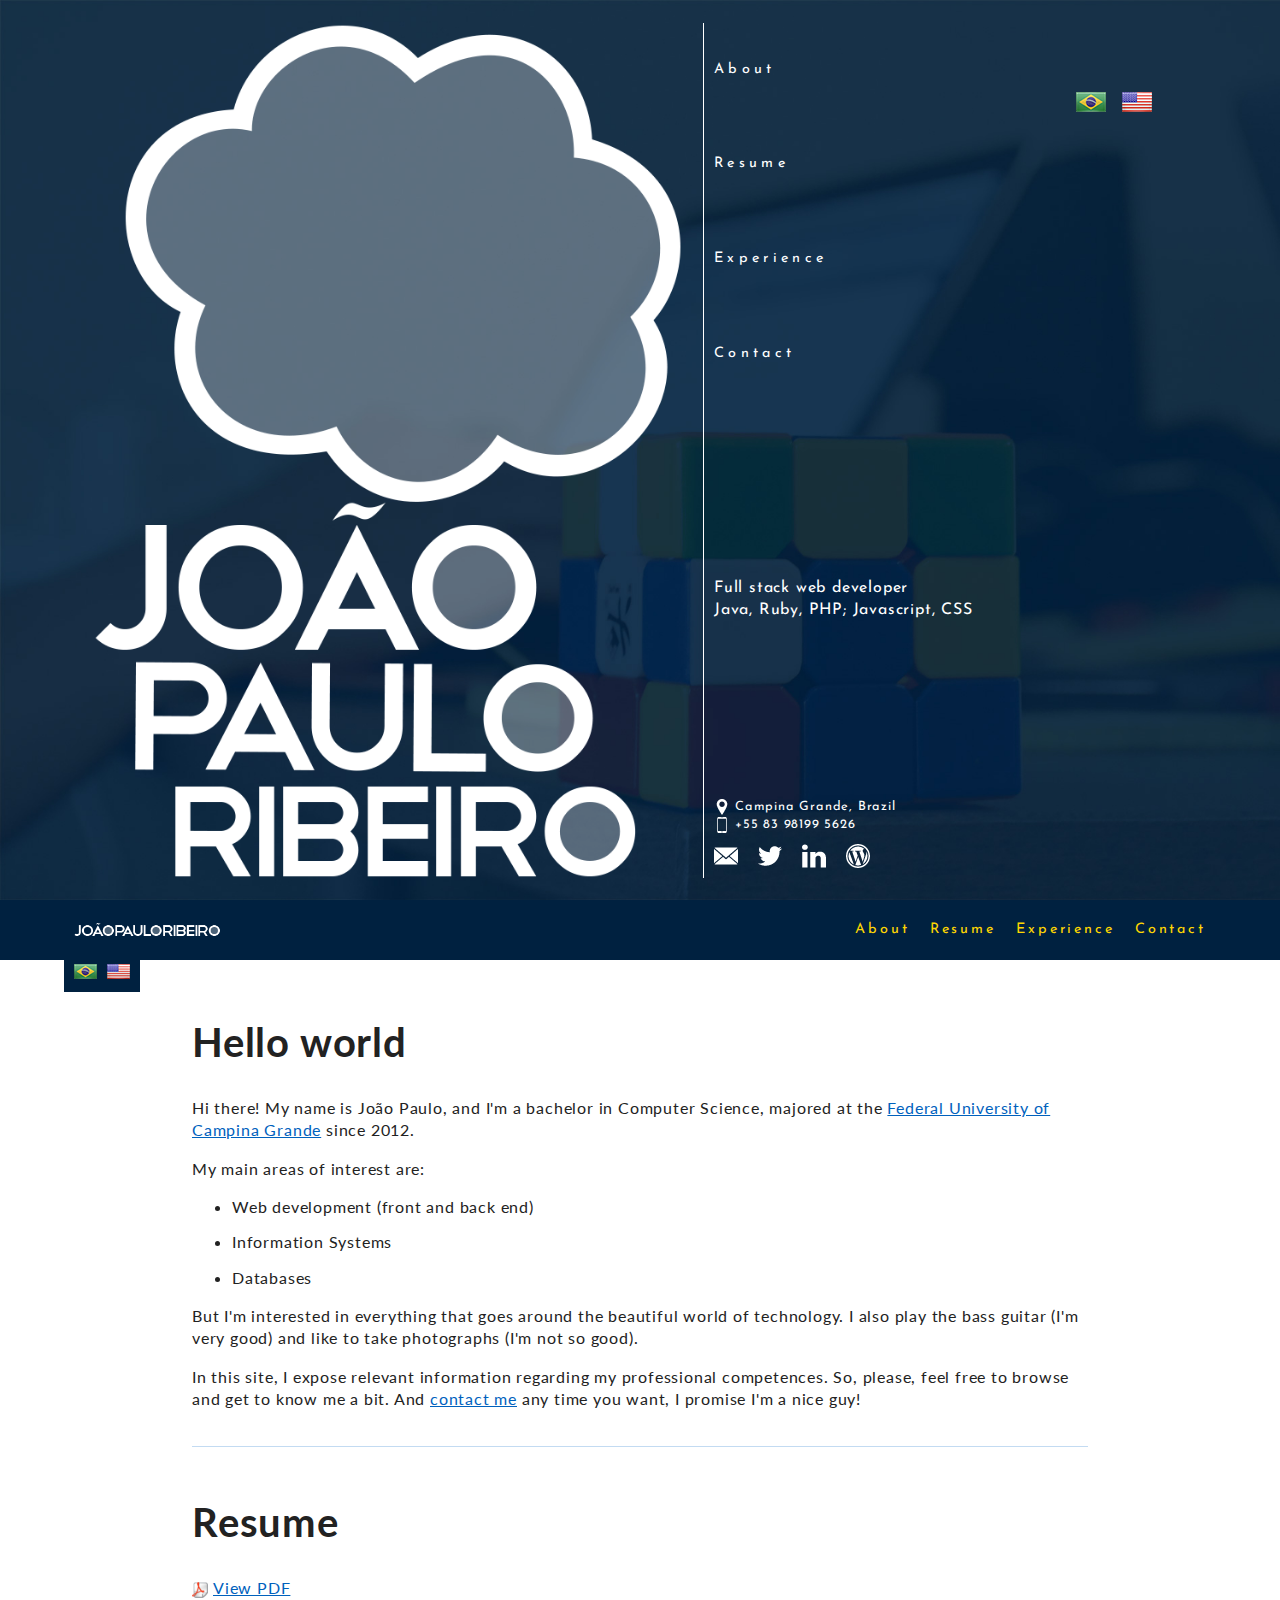
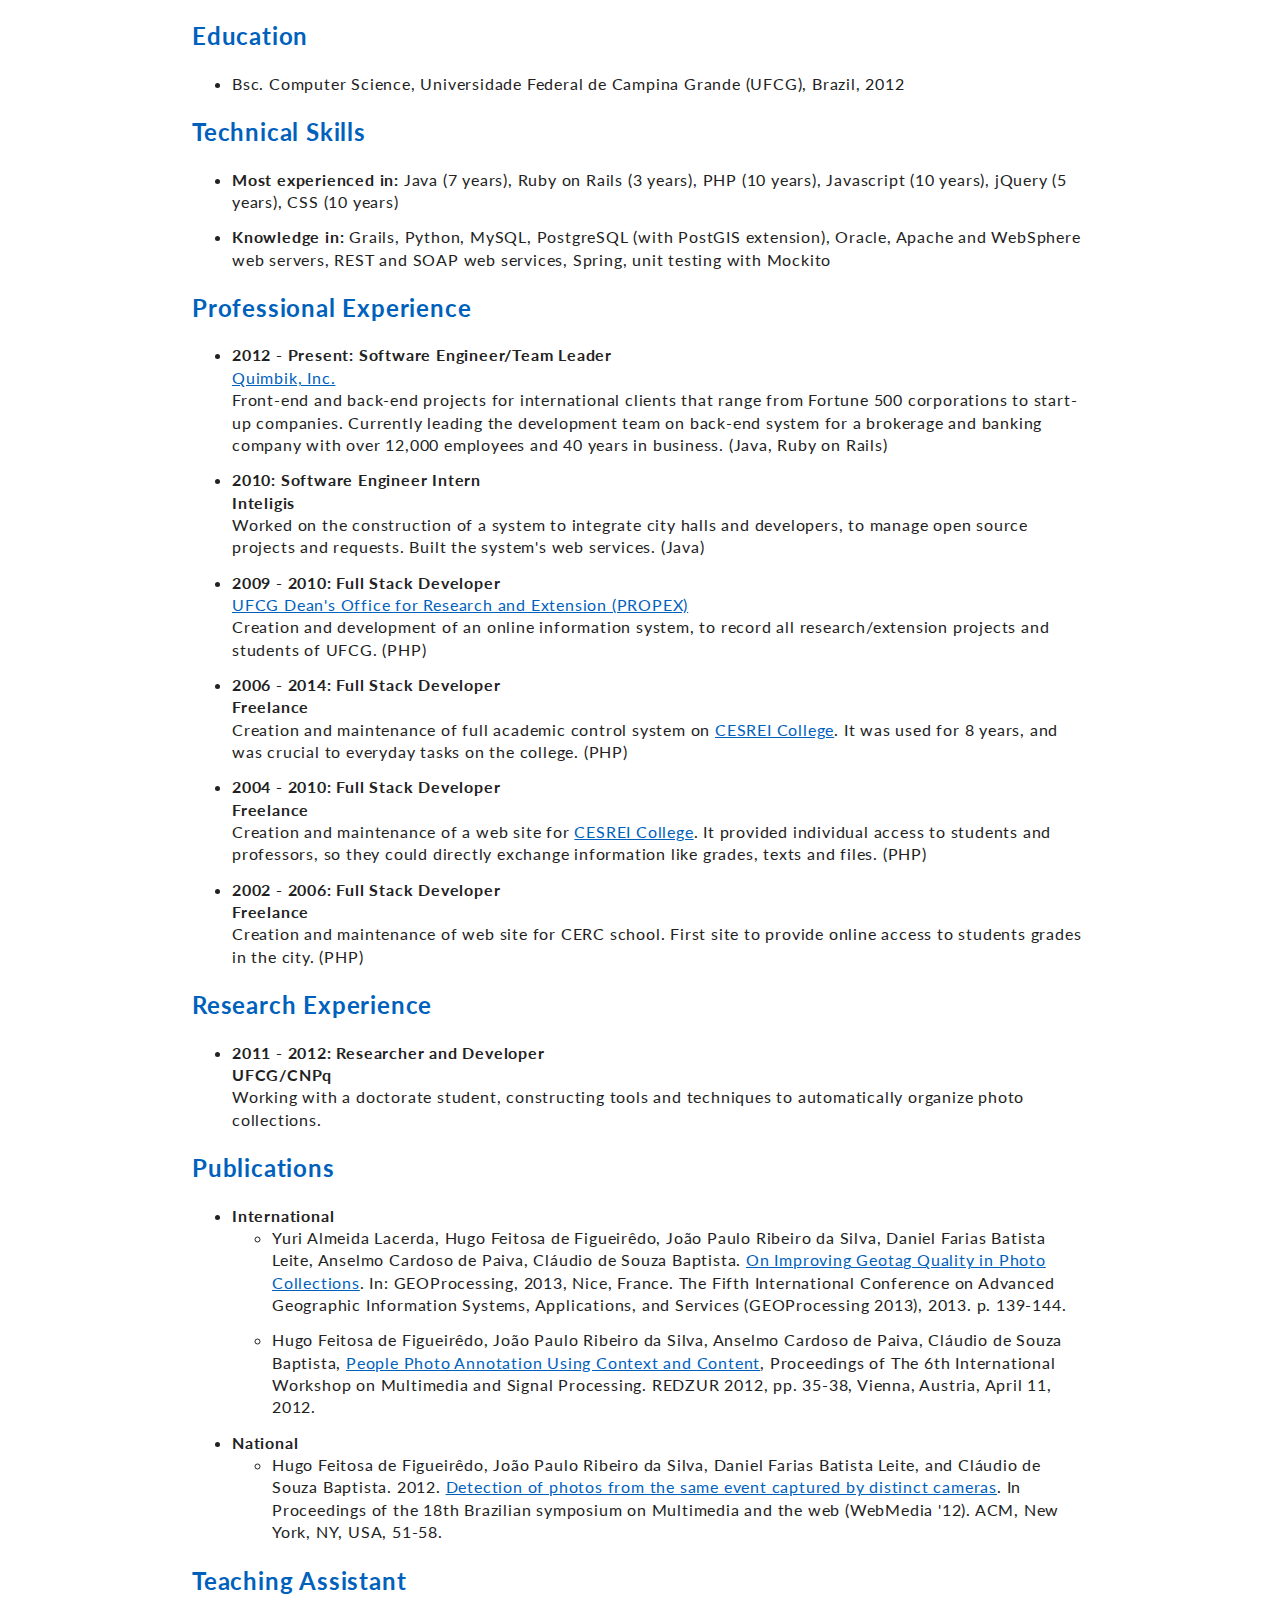
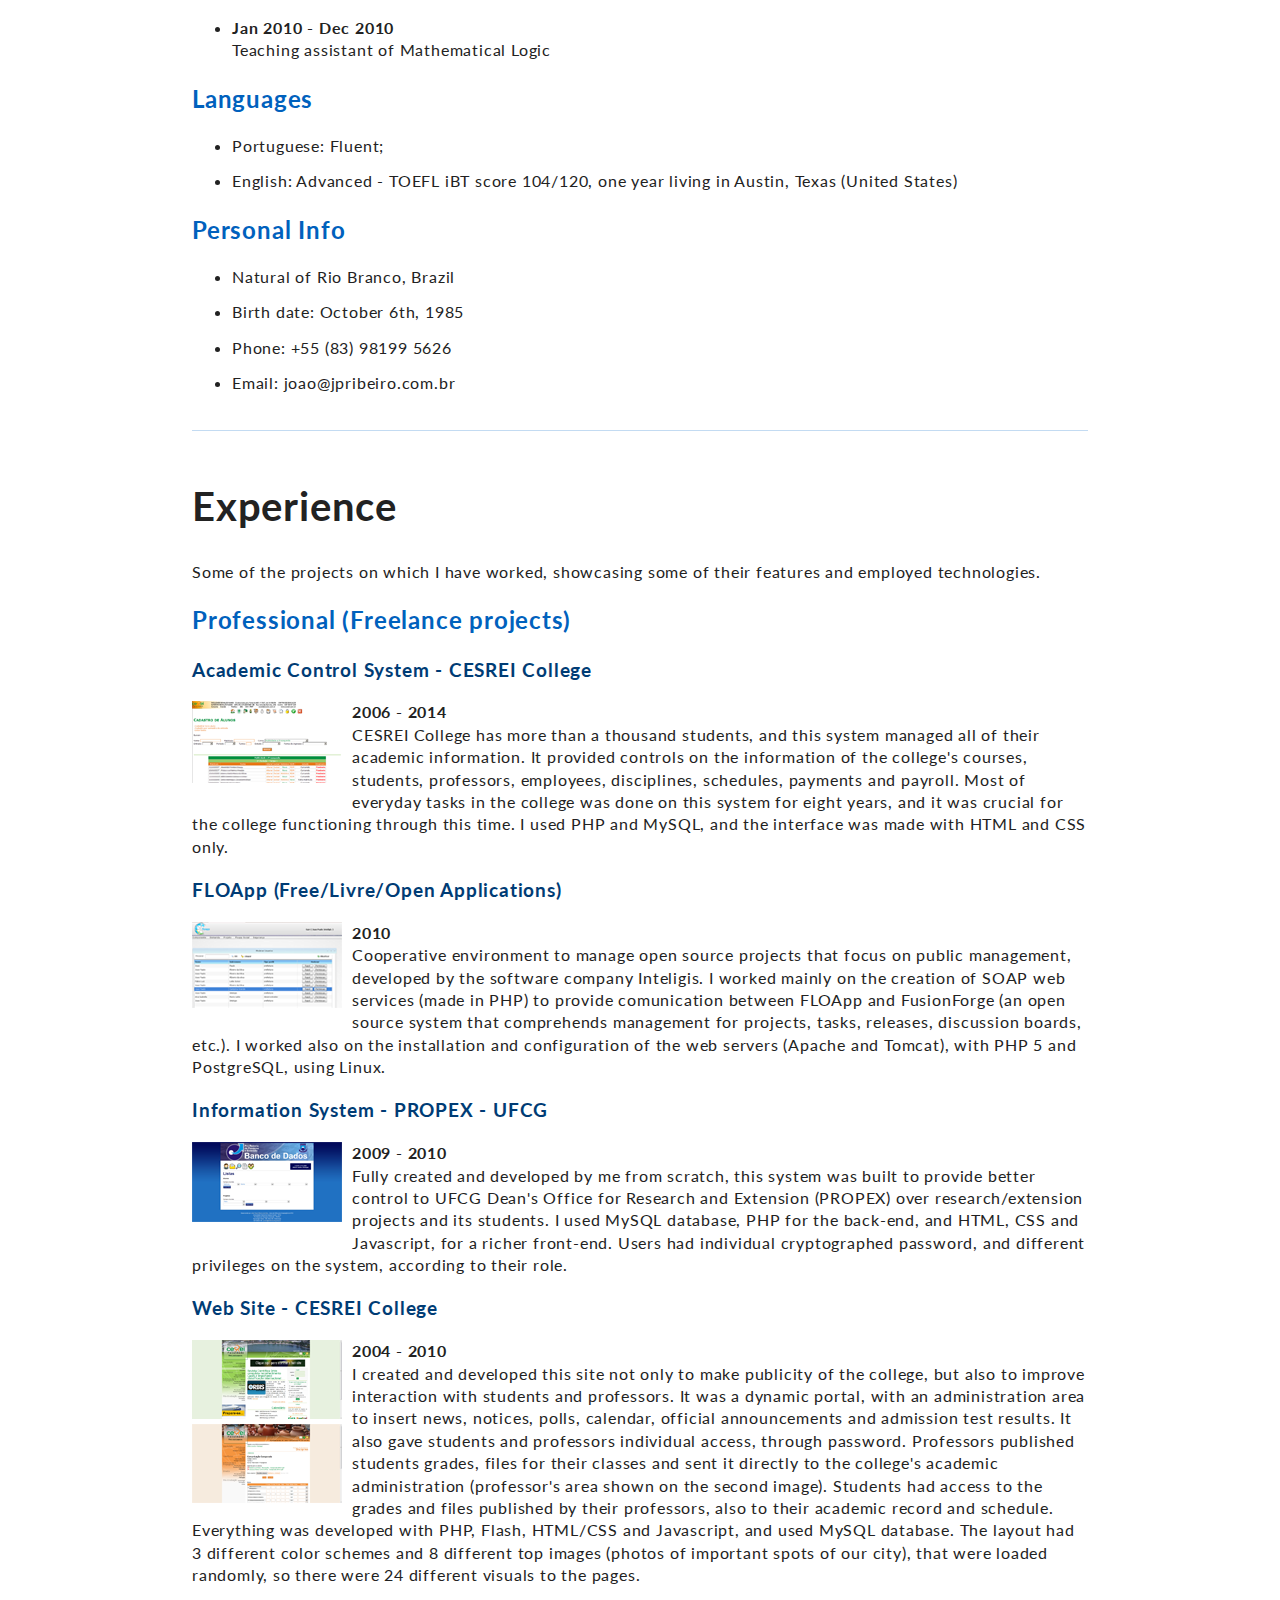
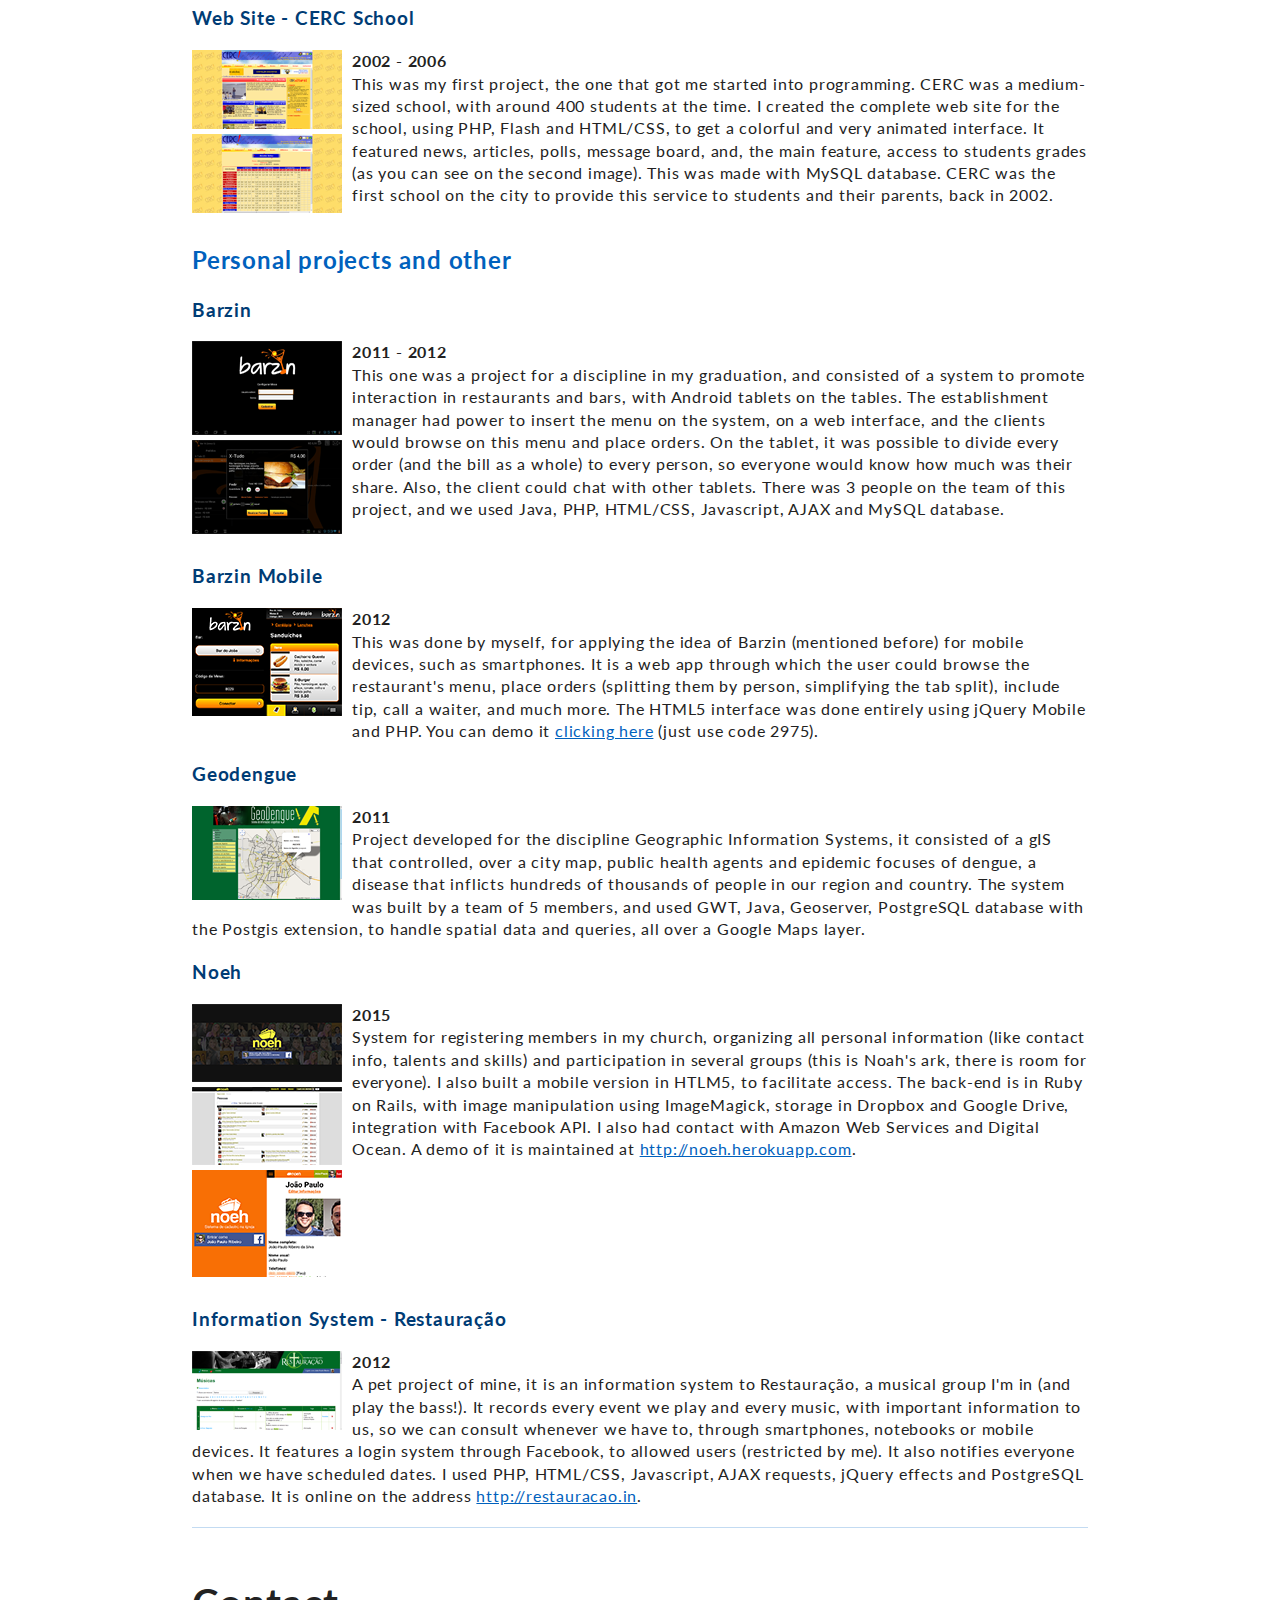
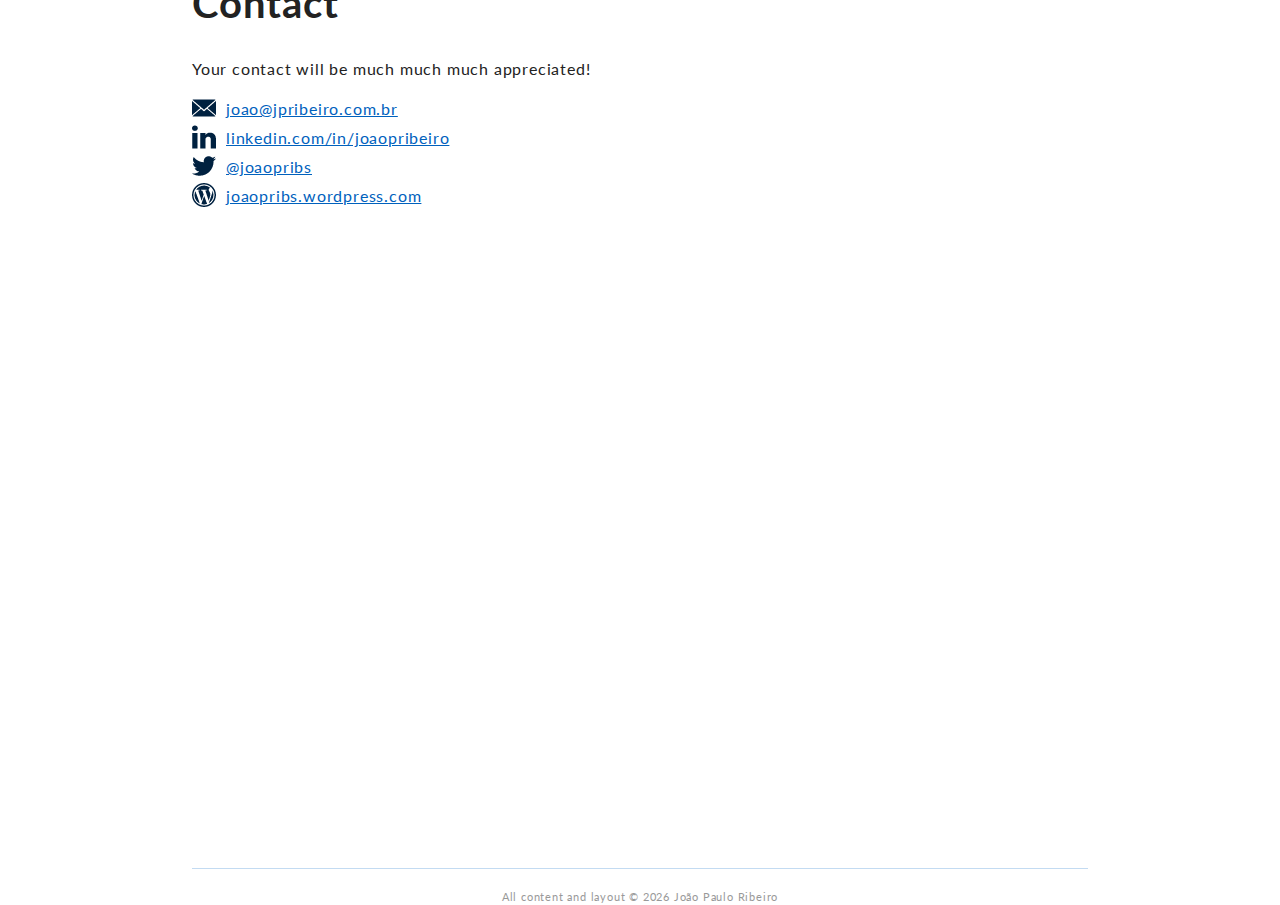
==== index.html @ f0b4992d "Link Noeh para Heroku" ====
<!doctype html>
<html class='no-js' lang=''>
    <head>
        <meta charset='UTF-8'>
        <meta http-equiv='X-UA-Compatible' content='IE=edge,chrome=1'>
        <title>João Paulo Ribeiro</title>
        <meta name='description' content=''>
        <meta name='viewport' content='width=device-width, initial-scale=1'>
       
        <link rel='apple-touch-icon' sizes='57x57' href='./img/favicon/apple-touch-icon-57x57.png'>
        <link rel='apple-touch-icon' sizes='60x60' href='./img/favicon/apple-touch-icon-60x60.png'>
        <link rel='apple-touch-icon' sizes='72x72' href='./img/favicon/apple-touch-icon-72x72.png'>
        <link rel='apple-touch-icon' sizes='76x76' href='./img/favicon/apple-touch-icon-76x76.png'>
        <link rel='apple-touch-icon' sizes='114x114' href='./img/favicon/apple-touch-icon-114x114.png'>
        <link rel='apple-touch-icon' sizes='120x120' href='./img/favicon/apple-touch-icon-120x120.png'>
        <link rel='apple-touch-icon' sizes='144x144' href='./img/favicon/apple-touch-icon-144x144.png'>
        <link rel='apple-touch-icon' sizes='152x152' href='./img/favicon/apple-touch-icon-152x152.png'>
        <link rel='apple-touch-icon' sizes='180x180' href='./img/favicon/apple-touch-icon-180x180.png'>
        <link rel='icon' type='image/png' href='./img/favicon/favicon-32x32.png' sizes='32x32'>
        <link rel='icon' type='image/png' href='./img/favicon/android-chrome-192x192.png' sizes='192x192'>
        <link rel='icon' type='image/png' href='./img/favicon/favicon-96x96.png' sizes='96x96'>
        <link rel='icon' type='image/png' href='./img/favicon/favicon-16x16.png' sizes='16x16'>
        <link rel='manifest' href='./img/favicon/manifest.json'>
        <link rel='mask-icon' href='./img/favicon/safari-pinned-tab.svg' color='#002140'>
        <link rel='shortcut icon' href='./img/favicon/favicon.ico'>
        <meta name='msapplication-TileColor' content='#002140'>
        <meta name='msapplication-TileImage' content='./img/favicon/mstile-144x144.png'>
        <meta name='msapplication-config' content='./img/favicon/browserconfig.xml'>
        <meta name='theme-color' content='#002140'>

        <link href='https://fonts.googleapis.com/css?family=Josefin+Sans:400' rel='stylesheet' type='text/css'>
        <link href='https://fonts.googleapis.com/css?family=Lato' rel='stylesheet' type='text/css'>

        <link rel='stylesheet' href='./css/normalize.min.css'>
        <link rel='stylesheet' href='./css/mainv1.0.12.css'>
        <link rel='stylesheet' href='./css/colorbox.css' />

        <script src='http://ajax.googleapis.com/ajax/libs/jquery/1.11.2/jquery.min.js'></script>
        <script>window.jQuery || document.write('<script src=\'./js/vendor/jquery-1.11.2.min.js\'><\/script>')</script>
        <script src='./js/vendor/jquery.colorbox-min.js'></script>

        <script src='./js/plugins.js'></script>
        <script src='./js/mainv1.0.12.js'></script>
        <script src='./js/validacao.js'></script>

        <script type="text/javascript">
            /**
             * Returns a random integer between min (inclusive) and max (inclusive)
             * Using Math.round() will give you a non-uniform distribution!
             min = 1, max = 2
             */
            var bgNumber = Math.floor(Math.random() * (1 - 2 + 1)) + 1;

            var bgNumber = (bgNumber < 10) ? ("0" + bgNumber) : bgNumber;

            $(function () {
                $('#bg_horizontal').attr('src', './img/bg' + bgNumber + 'h.jpg');
                $('#bg_vertical').attr('src', './img/bg' + bgNumber + 'v.jpg');

                $('#ano_rodape').html(new Date().getFullYear());
            });
        </script>
    </head>
    <body>
        <!--[if lt IE 8]>
            <p class='browserupgrade'>You are using an <strong>outdated</strong> browser. Please <a href='http://browsehappy.com/'>upgrade your browser</a> to improve your experience.</p>
        <![endif]-->

        <div class='wrapper-inicial'><div class='wrapper-principal'>
                <div class='bloco1'>
                    <a href='#' class='link-logo mandar_pro_topo'><img src='./img/logo.png' /><div class='habilidades-mobile'>Full stack web developer<br/>Java, Ruby, PHP; Javascript, CSS</div></a>
                </div><div class='bloco2'>
                    <nav class='menu'>
                        <ul>
                            <li><a href='#' class='link_navegacao' data-link='about'>About</a></li>
                            <li><a href='#' class='link_navegacao' data-link='resume'>Resume</a></li>
                            <li><a href='#' class='link_navegacao' data-link='experience'>Experience</a></li>
                            <li><a href='#' class='link_navegacao' data-link='contact'>Contact</a></li>
                        </ul>
                    </nav>

                    <div class='table-split'></div>

                    <div class='habilidades'>
                        <p>
                            Full stack web developer<br/>Java, Ruby, PHP; Javascript, CSS
                        </p>
                    </div>

                    <div class='table-split'></div>

                    <div class='sociais'>
                        <div class='pessoais'>
                            <img src='./img/pin.png'/>Campina Grande, Brazil<br/>
                            <img src='./img/phone.png'/>+55 83 98199 5626
                        </div>
                        <div class='redes-sociais'>
                            <a href='mailto:joao@jpribeiro.com.br' target='_blank' class='com_hover'>
                                <img src='./img/email.png'/>
                            </a>
                            <a href='https://www.twitter.com/joaopribs' target='_blank' class='com_hover'>
                                <img src='./img/twitter.png'/>
                            </a>
                            <a href='https://www.linkedin.com/in/joaopribeiro' target='_blank' class='com_hover'>
                                <img src='./img/linkedin.png'/>
                            </a>
                            <a href='http://joaopribs.wordpress.com' target='_blank' class='com_hover'>
                                <img src='./img/wordpress.png'/>
                            </a>
                        </div>
                    </div>
                </div>
            </div>

            <div class='idiomas'>
                <a href='./br/' class='idioma'>
                    <img src='./img/brg.png' />
                </a>
                <a href='./' class='idioma'>
                    <img src='./img/usg.png' />
                </a>
            </div>

            <img src='./img/fff.png' class='bg' id='bg_horizontal' />
            <img src='./img/fff.png' class='bg' id='bg_vertical' />
        </div>

        <div class='container-menu-superior'>
            <nav class='menu-superior'>
                <ul>
                    <li>
                        <a href='#' class='mandar_pro_topo'>
                            <img src='./img/inline.png' />
                        </a>
                    </li>
                    <li><a href='#' class='link_topo link_navegacao' data-link='about'>About</a></li>
                    <li><a href='#' class='link_topo link_navegacao' data-link='resume'>Resume</a></li>
                    <li><a href='#' class='link_topo link_navegacao' data-link='experience'>Experience</a></li>
                    <li><a href='#' class='link_topo link_navegacao' data-link='contact'>Contact</a></li>
                </ul>
            </nav>

            <div class='bandeiras'><a href='/br/' class='idioma'><img src='./img/br.png' /></a><a href='/' class='idioma'><img src='./img/us.png' /></a></div>
        </div>

        <div class='container-menu-superior-mobile'>
            <nav class='menu-superior-mobile'>
                <a href='#' class='link_topo link_navegacao' data-link='about'>About</a>
                <a href='#' class='link_topo link_navegacao' data-link='resume'>Resume</a>
                <a href='#' class='link_topo link_navegacao' data-link='experience'>Experience</a>
                <a href='#' class='link_topo link_navegacao' data-link='contact'>Contact</a>
            </nav>
            <div class='logo-e-idiomas'>
                <a href='#' class='mandar_pro_topo'>
                    <img src='./img/inline.png' class='logo-inline' />
                </a>
                <a href='./br/' class='idioma'>
                    <img src='./img/br.png' />
                </a>
                <a href='./' class='idioma'>
                    <img src='./img/us.png' />
                </a>
            </div>
        </div>

        <div class='conteudo'>

<!-- 
------------------------------
ABOUT 
------------------------------
--> 

<div class="secao" id="about">
    <h1>Hello world</h1>

    Hi there! My name is João Paulo, and I'm a bachelor in Computer Science, majored at the <a href="http://dsc.ufcg.edu.br" target="_blank">Federal University of Campina Grande</a> since 2012.   
    <p/>
    My main areas of interest are:
    <ul>
        <li>Web development (front and back end)</li>
        <li>Information Systems</li>
        <li>Databases</li>
    </ul>
    But I'm interested in everything that goes around the beautiful world of technology. I also play the bass guitar (I'm very good) and like to take photographs (I'm not so good).
    <p/>
    In this site, I expose relevant information regarding my professional competences. So, please, feel free to browse and get to know me a bit. 
    And <a href="#" class="link_navegacao" data-link="contact">contact me</a> any time you want, I promise I'm a nice guy!

    <br style="clear: both;"/>
</div>

<!-- 
------------------------------
RESUME 
------------------------------
--> 

<div class="secao" id="resume">
    <h1>Resume</h1>

    <a href="./arq/resume.pdf" target="_blank"><img src="./img/pdf.png" style="margin-right: 5px;" />View PDF</a>

    <p/>
    <h2>Education</h2>
    <ul>
        <li>
            Bsc. Computer Science, Universidade Federal de Campina Grande (UFCG), Brazil, 2012
        </li>
    </ul>

    <p/>
    <h2>Technical Skills</h2>
    <ul>
        <li><b>Most experienced in:</b> Java (7 years), Ruby on Rails (3 years), PHP (10 years), Javascript (10 years), jQuery (5 years), CSS (10 years)</li>
        <li><b>Knowledge in:</b> Grails, Python, MySQL, PostgreSQL (with PostGIS extension), Oracle, Apache and WebSphere web servers, REST and SOAP web services, Spring, unit testing with Mockito</li>
    </ul>

    <p/>
    <h2>Professional Experience</h2>
    <ul>
        <li>
            <b>2012 - Present: Software Engineer/Team Leader</b><br/>
            <a href="http://www.quimbik.com" target="_blank">Quimbik, Inc.</a><br/>
            Front-end and back-end projects for international clients that range from Fortune 500 corporations to start-up companies.  Currently leading the development team on back-end system for a brokerage and banking company with over 12,000 employees and 40 years in business. (Java, Ruby on Rails)
        </li>
        <li>
            <b>2010: Software Engineer Intern</b><br/>
            <b>Inteligis</b><br/>
            Worked on the construction of a system to integrate city halls and developers, to manage open source projects and requests. Built the system's web services. (Java)
        </li>
        <li>
            <b>2009 - 2010: Full Stack Developer</b><br/>
            <a href="http://propex.ufcg.edu.br" target="_blank">UFCG Dean's Office for Research and Extension (PROPEX)</a><br/>
            Creation and development of an online information system, to record all research/extension projects and students of UFCG. (PHP)
        </li>
        <li>
            <b>2006 - 2014: Full Stack Developer</b><br/>
            <b>Freelance</b><br/>
            Creation and maintenance of full academic control system on <a href="http://www.cesrei.com.br/" target="_blank">CESREI College</a>. It was used for 8 years, and was crucial to everyday tasks on the college. (PHP)
        </li>
            <li>
            <b>2004 - 2010: Full Stack Developer</b><br/>
            <b>Freelance</b><br/>
            Creation and maintenance of a web site for <a href="http://www.cesrei.com.br/" target="_blank">CESREI College</a>. It provided individual access to students and professors, so they could directly exchange information like grades, texts and files. (PHP)
        </li>
        <li>
            <b>2002 - 2006: Full Stack Developer</b><br/>
            <b>Freelance</b><br/>
            Creation and maintenance of web site for CERC school. First site to provide online access to students grades in the city. (PHP)
        </li>
    </ul>

    <p/>
    <h2>Research Experience</h2>
    <ul>
        <li>
            <b>2011 - 2012: Researcher and Developer</b><br/>
            <b>UFCG/CNPq</b><br/>
            Working with a doctorate student, constructing tools and techniques to automatically organize photo collections. 
        </li>
    </ul>

    <p/>
    <h2>Publications</h2>
    <ul>
        <li>
            <b>International</b><br/>
            <ul>
                <li>
                    Yuri Almeida Lacerda, Hugo Feitosa de Figueirêdo, João Paulo Ribeiro da Silva, Daniel Farias Batista Leite, Anselmo Cardoso de Paiva, Cláudio de Souza Baptista. <a href="https://www.thinkmind.org/index.php?view=article&articleid=geoprocessing_2013_6_20_30103" target="_blank">On Improving Geotag Quality in Photo Collections</a>. In: GEOProcessing, 2013, Nice, France. The Fifth International Conference on Advanced Geographic Information Systems, Applications, and Services (GEOProcessing 2013), 2013. p. 139-144.
                </li>
                <li>
                    Hugo Feitosa de Figueirêdo, João Paulo Ribeiro da Silva, Anselmo Cardoso de Paiva, Cláudio de Souza Baptista, <a href="http://redzur.stuba.sk/2012/proposals/09_paper.pdf" target="_blank">People Photo Annotation Using Context and Content</a>, Proceedings of The 6th International Workshop on Multimedia and Signal Processing. REDZUR 2012,  pp. 35-38, Vienna, Austria, April 11, 2012.
                </li>
            </ul>
        </li>
        <li>
            <b>National</b><br/>
            <ul>
                <li>
                    Hugo Feitosa de Figueirêdo, João Paulo Ribeiro da Silva, Daniel Farias Batista Leite, and Cláudio de Souza Baptista. 2012. <a href="http://dl.acm.org/citation.cfm?doid=2382636.2382650" target="_blank">Detection of photos from the same event captured by distinct cameras</a>. In Proceedings of the 18th Brazilian symposium on Multimedia and the web (WebMedia '12). ACM, New York, NY, USA, 51-58.
                </li>
            </ul>
        </li>
    </ul>

    <p/>
    <h2>Teaching Assistant</h2>
    <ul>
        <li>
            <b>Jan 2010 - Dec 2010</b><br/>
            Teaching assistant of Mathematical Logic  
        </li>
    </ul>

    <p/>
    <h2>Languages</h2>
    <ul>
        <li>Portuguese: Fluent;</li>
        <li>English: Advanced - TOEFL iBT score 104/120, one year living in Austin, Texas (United States)</li>
    </ul>

    <p/>
    <h2>Personal Info</h2>
    <ul>
        <li>Natural of Rio Branco, Brazil</li>
        <li>Birth date: October 6th, 1985</li>
        <li>Phone: +55 (83) 98199 5626</li>
        <li>Email: joao@jpribeiro.com.br</li>
    </ul>
</div>

<!-- 
------------------------------
EXPERIENCE 
------------------------------
--> 

<div class="secao" id="experience">
    <h1>Experience</h1>

    Some of the projects on which I have worked, showcasing some of their features and employed technologies.

    <h2>Professional (Freelance projects)</h2>

    <h3>Academic Control System - CESREI College</h3>
    <div style="display: table-cell;">
        <a class="prints" title="CESREI College" href="img/cesrei.png">
            <img src="img/cesrei_thumb.png" style="float: left; margin: 0 10px 10px 0;"/>
        </a>
        <b>2006 - 2014</b><br/>
        CESREI College has more than a thousand students, and this system managed all of their academic information. It provided controls on the information of the college's courses, students, professors, employees, disciplines, schedules, payments and payroll. Most of everyday tasks in the college was done on this system for eight years, and it was crucial for the college functioning through this time. I used PHP and MySQL, and the interface was made with HTML and CSS only.
    </div> 

    <p/>
    <h3>FLOApp (Free/Livre/Open Applications)</h3>
    <div style="display: table-cell;">
        <a class="prints" title="FLOApp" href="img/floapp.png">
            <img src="img/floapp_thumb.png" style="float: left; margin: 0 10px 10px 0;"/>
        </a>
        <b>2010</b><br/>
        Cooperative environment to manage open source projects that focus on public management, developed by the software company Inteligis. I worked mainly on the creation of SOAP web services (made in PHP) to provide comunication between FLOApp and FusionForge (an open source system that comprehends management for projects, tasks, releases, discussion boards, etc.). I worked also on the installation and configuration of the web servers (Apache and Tomcat), with PHP 5 and PostgreSQL, using Linux.
    </div>

    <p/>
    <h3>Information System - PROPEX - UFCG</h3>
    <div style="display: table-cell;">
        <a class="prints" title="PROPEX - UFCG" href="img/propex.png">
            <img src="img/propex_thumb.png" style="float: left; margin: 0 10px 10px 0;"/>
        </a>
        <b>2009 - 2010</b><br/>
        Fully created and developed by me from scratch, this system was built to provide better control to UFCG Dean's Office for Research and Extension (PROPEX) over research/extension projects and its students. I used MySQL database, PHP for the back-end, and HTML, CSS and Javascript, for a richer front-end. Users had individual cryptographed password, and different privileges on the system, according to their role. 
    </div>

    <p/>
    <h3>Web Site - CESREI College</h3>
    <div style="display: table-cell;">
        <div style="float: left; margin: 0 10px 10px 0;">
            <a class="prints" title="CESREI College (Main)" href="img/cesreisite.png">
                <img src="img/cesreisite_thumb.png" style="margin-bottom: 5px;"/><br/>
            </a>
            <a class="prints" title="CESREI College (Professors area)" href="img/cesreisite2.png">
                <img src="img/cesreisite2_thumb.png" />
            </a>
        </div>
        <b>2004 - 2010</b><br/>
        I created and developed this site not only to make publicity of the college, but also to improve interaction with students and professors. It was a dynamic portal, with an administration area to insert news, notices, polls, calendar, official announcements and admission test results. It also gave students and professors individual access, through password. Professors published students grades, files for their classes and sent it directly to the college's academic administration (professor's area shown on the second image). Students had access to the grades and files published by their professors, also to their academic record and schedule. Everything was developed with PHP, Flash, HTML/CSS and Javascript, and used MySQL database. The layout had 3 different color schemes and 8 different top images (photos of important spots of our city), that were loaded randomly, so there were 24 different visuals to the pages. 
    </div>

    <p/>
    <h3>Web Site - CERC School</h3>
    <div style="display: table-cell;">
        <div style="float: left; margin: 0 10px 10px 0;">
            <a class="prints" title="CERC School (Main page)" href="img/cerc.png">
                <img src="img/cerc_thumb.png" style="margin-bottom: 5px;"/><br/>
            </a>
            <a class="prints" title="CERC School (Student grades)" href="img/cerc2.png">
                <img src="img/cerc2_thumb.png" />
            </a>
        </div>
        <b>2002 - 2006</b><br/>
        This was my first project, the one that got me started into programming. CERC was a medium-sized school, with around 400 students at the time. I created the complete web site for the school, using PHP, Flash and HTML/CSS, to get a colorful and very animated interface. It featured news, articles, polls, message board, and, the main feature, access to students grades (as you can see on the second image). This was made with MySQL database. CERC was the first school on the city to provide this service to students and their parents, back in 2002. 
    </div>

    <p/>

    <h2>Personal projects and other</h2>

    <h3>Barzin</h3>
    <div style="display: table-cell;">
        <div style="float: left; margin: 0 10px 10px 0;">
            <a class="prints" title="Barzin (Configuration screen)" href="img/barzin1.png">
                <img src="img/barzin1_thumb.png" style="margin-bottom: 5px;"/><br/>
            </a>
            <a class="prints" title="Barzin (Order screen)" href="img/barzin2.png">
                <img src="img/barzin2_thumb.png" />
            </a>
        </div>
        <b>2011 - 2012</b><br/>
        This one was a project for a discipline in my graduation, and consisted of a system to promote interaction in restaurants and bars, with Android tablets on the tables. The establishment manager had power to insert the menu on the system, on a web interface, and the clients would browse on this menu and place orders. On the tablet, it was possible to divide every order (and the bill as a whole) to every person, so everyone would know how much was their share. Also, the client could chat with other tablets. There was 3 people on the team of this project, and we used Java, PHP, HTML/CSS, Javascript, AJAX and MySQL database. 
    </div>

    <p/>
    <h3>Barzin Mobile</h3>
    <div style="display: table-cell;">
        <a class="prints" title="Barzin Mobile (Home/Menu)" href="img/barzinmobile.png">
            <img src="img/barzinmobile_thumb.png" style="float: left; margin: 0 10px 10px 0;"/>
        </a>
        <b>2012</b><br/>
        This was done by myself, for applying the idea of Barzin (mentioned before) for mobile devices, such as smartphones. It is a web app through which the user could browse the restaurant's menu, place orders (splitting them by person, simplifying the tab split), include tip, call a waiter, and much more. The HTML5 interface was done entirely using jQuery Mobile and PHP. You can demo it <a href="http://jpribeiro.x10.mx/barzin-mobile" target="_blank">clicking here</a> (just use code 2975).
    </div>

    <p/>
    <h3>Geodengue</h3>
    <div style="display: table-cell;">
        <a class="prints" title="Geodengue" href="img/geodengue.png">
            <img src="img/geodengue_thumb.png" style="float: left; margin: 0 10px 10px 0;" />
        </a>
        <b>2011</b><br/>
        Project developed for the discipline Geographic Information Systems, it consisted of a gIS that controlled, over a city map, public health agents and epidemic focuses of dengue, a disease that inflicts hundreds of thousands of people in our region and country. The system was built by a team of 5 members, and used GWT, Java, Geoserver, PostgreSQL database with the Postgis extension, to handle spatial data and queries, all over a Google Maps layer.
    </div>
    
    <p/>
    <h3>Noeh</h3>
    <div style="display: table-cell;">
        <div style="float: left; margin: 0 10px 10px 0;">
            <a class="prints" title="Noeh (Log in screen)" href="img/noeh1.png">
                <img src="img/noeh1_thumb.png" style="margin-bottom: 5px;"/><br/>
            </a>
            <a class="prints" title="Noeh (People list)" href="img/noeh2.png">
                <img src="img/noeh2_thumb.png" style="margin-bottom: 5px;"/><br/>
            </a>
            <a class="prints" title="Noeh (Mobile)" href="img/noehmobile.png">
                <img src="img/noehmobile_thumb.png" /><br/>
            </a>
        </div>
        <b>2015</b><br/>
        System for registering members in my church, organizing all personal information (like contact info, talents and skills) and participation in several groups (this is Noah's ark, there is room for everyone). I also built a mobile version in HTLM5, to facilitate access. The back-end is in Ruby on Rails, with image manipulation using ImageMagick, storage in Dropbox and Google Drive, integration with Facebook API. I also had contact with Amazon Web Services and Digital Ocean. A demo of it is maintained at <a href="http://noeh.herokuapp.com" target="_blank">http://noeh.herokuapp.com</a>.
    </div>

    <p/>
    <h3>Information System - Restauração</h3>
    <div style="display: table-cell;">
        <a class="prints" title="Restauração" href="img/restauracao.png">
            <img src="img/restauracao_thumb.png" style="float: left; margin: 0 10px 10px 0;" />
        </a>
        <b>2012</b><br/>
        A pet project of mine, it is an information system to Restauração, a musical group I'm in (and play the bass!). It records every event we play and every music, with important information to us, so we can consult whenever we have to, through smartphones, notebooks or mobile devices. It features a login system through Facebook, to allowed users (restricted by me). It also notifies everyone when we have scheduled dates. I used PHP, HTML/CSS, Javascript, AJAX requests, jQuery effects and PostgreSQL database. It is online on the address <a href="http://restauracao.in" target="_blank">http://restauracao.in</a>.
    </div>
</div>

<!-- 
------------------------------
CONTACT 
------------------------------
--> 


<div class="secao" id="contact">
    <h1>Contact</h1>
    Your contact will be much much much appreciated!
    <p/>
    <a href="mailto:joao@jpribeiro.com.br" target="_blank" class="links-secao-contato">
        <img src="img/email_a.png"/>joao@jpribeiro.com.br
    </a><br/>
    <a href="https://www.linkedin.com/in/joaopribeiro" target="_blank" class="links-secao-contato">
        <img src="img/linkedin_a.png"/>linkedin.com/in/joaopribeiro
    </a><br/>
    <a href="https://www.twitter.com/joaopribs" target="_blank" class="links-secao-contato">
        <img src="img/twitter_a.png"/>@joaopribs
    </a><br/>
    <a href="http://joaopribs.wordpress.com/" target="_blank" class="links-secao-contato">
        <img src="img/wordpress_a.png"/>joaopribs.wordpress.com
    </a>
</div>


        <div id='rodape'>
          All content and layout © <span id='ano_rodape'></span> João Paulo Ribeiro
        </div>

        </div>

        <!-- Google Analytics: change UA-XXXXX-X to be your site's ID. -->
        <script>
            (function(b,o,i,l,e,r){b.GoogleAnalyticsObject=l;b[l]||(b[l]=
            function(){(b[l].q=b[l].q||[]).push(arguments)});b[l].l=+new Date;
            e=o.createElement(i);r=o.getElementsByTagName(i)[0];
            e.src='http://www.google-analytics.com/analytics.js';
            r.parentNode.insertBefore(e,r)}(window,document,'script','ga'));
            ga('create','UA-31024939-1','auto');ga('send','pageview');
        </script>
    </body>
</html>
---- css/mainv1.0.12.css ----
/*! HTML5 Boilerplate v5.0 | MIT License | http://h5bp.com/ */

html {
    color: #222;
    font-size: 1em;
    line-height: 1.4;
}

html, body {
  height: 100%;
  width: 100%;
  padding: 0;
  margin: 0;
  font-family: 'Josefin Sans', sans-serif;
  font-weight: 400;
  letter-spacing: 0.05em;
}

::-moz-selection {
    background: #b3d4fc;
    text-shadow: none;
}

::selection {
    background: #b3d4fc;
    text-shadow: none;
}

hr {
    display: block;
    height: 1px;
    border: 0;
    border-top: 1px solid #ccc;
    margin: 1em 0;
    padding: 0;
}

audio,
canvas,
iframe,
img,
svg,
video {
    vertical-align: middle;
}

fieldset {
    border: 0;
    margin: 0;
    padding: 0;
}

textarea {
    resize: vertical;
}

.browserupgrade {
    margin: 0.2em 0;
    background: #ccc;
    color: #000;
    padding: 0.2em 0;
}


/* ==========================================================================
   Author's custom styles
   ========================================================================== */

.conteudo {
    font-family: 'Lato', sans-serif;
    width: 95%;
    margin: 0 auto;
    padding: 0;
    position: relative;
    height: 100%;
}

.conteudo a {
    color: #0061bd;
}

.conteudo h1 {
    font-size: 2.5em;
}

.conteudo h2 {
    color: #0061bd;
}

.conteudo h3 {
    color: #003c75;
}

.conteudo ul li {
    margin-bottom: 0.8em;
}

.secao {
    padding: 20px 0;
    border-bottom: 1px solid #c3dbf2;
}

#contact {
    min-height: 100%;
}

input, textarea {
    padding: 5px;
}

.com_hover:hover {
    background-color: #ffd700;
    color: #002140;
}

.wrapper-inicial {
    width: 100%;
    height: 90%;
    overflow: hidden;
    background-color: #002140;
    color: #fff;
    position: relative;
    top: 0; 
    left: 0;
}

.wrapper-inicial a {
    color: #fff;
    text-decoration: none;
}

.wrapper-inicial:before {
    content: '';
    display: inline-block;
    height: 100%;
    vertical-align: middle;
    font-size: 0;
}

.wrapper-principal {
    display: inline-block;
    height: 100%;
    width: 100%;
    vertical-align: middle;
    position: relative;
    z-index: 2;
}

.wrapper-principal .bloco1 {
    width: 90%;
    height: 100%;
    text-align: center;
    position: absolute;
    top: 0;
    left: 5%;
}

.link-logo {
    width: 100%;
    height: 100%;
    display: inline-block;
}

.link-logo:before {
    content: '';
    height: 100%;
    display: inline-block;
    vertical-align: middle;
    font-size: 0;
}

.link-logo img {
    max-width: 90%;
    max-height: 60%;
    display: inline-block;
    vertical-align: middle;
}

.habilidades-mobile {
    position: absolute;
    bottom: 10px;
    width: 100%;
    font-size: 0.9em;
}

.wrapper-principal .bloco2 {
    width: 45%;
    height: 100%;
    position: absolute;
    top: 0;
    right: 0;
    text-align: left;
    padding: 0;
    margin: 0;
    display: none;
    border-left: 1px solid #fff;
}

nav.menu {
    padding: 0;
    font-size: 0.9em;
    display: table-row;
    height: 50%;
    border-left: 0;
}

nav.menu ul {
    list-style: none;
    text-align: left;
    padding: 0;
    margin: 0;
    display: table;
    height: 100%;
}

nav.menu ul li {
    margin: 0;
    display: table-row;
}

nav.menu ul li a {
    color: #fff;
    text-decoration: none;
    padding: 0 10px;
    display: table-cell;
    letter-spacing: 0.3em;
    vertical-align: middle;
}

.table-split {
    display: table-cell;
    height: 15px;
}

.habilidades {
    display: table-row;
    height: 49%;
}

.habilidades p {
    padding-left: 10px;
    display: table-cell;
    vertical-align: middle;
    font-size: 1em;
}

.sociais {
    display: table-row;
    height: 1%;
    font-size: 0.8em;
}

.sociais .redes-sociais a {
    padding: 10px;
    float: left;
}

.sociais .pessoais {
    margin-left: 10px;
    margin-bottom: 0;
    vertical-align: middle;
    position: block;
}

.sociais .pessoais img {
    margin: 0 5px 0 0;
}

.wrapper-inicial img.bg {
  position: absolute;
  top: 0;
  left: 0;
  z-index: 1;
  display: none;
}

.wrapper-inicial img.height100 { height: 100%; }
.wrapper-inicial img.width100 { width: 100%; }

.container-menu-superior {
    position: relative;
    width: 100%;
    z-index: 999;
    display: none;
}

nav.menu-superior {
    width: 100%;
    height: 60px;
    background-color: #002140;
    position: relative;
    top: 0;
    left: 0;
    font-size: 0.9em;
}

nav.menu-superior ul {
    list-style: none;
    width: 100%;
    display: table;
    padding: 0;
    margin: 0 auto;
}

nav.menu-superior ul li {
    margin: 0;
    display: table-cell;
    text-align: right;
    width: 1%;
}

nav.menu-superior ul li:first-child {
    text-align: left;
    width: 99%;
}

nav.menu-superior ul li:first-child a img {
    max-height: 1em;
    max-width: 100%;
}

nav.menu-superior ul li a {
    color: #ffd700;
    text-decoration: none;
    padding: 0 10px;
    line-height: 60px;
    display: inline-block;
    letter-spacing: 0.2em;
}

.bandeiras {
    display: none;
    position: absolute;
    top: 60px;
    padding: 0 5px 5px 5px;
    background-color: #002140;
}

.bandeiras .idioma {
    margin-left: 5px;
    height: 15px;
}

.bandeiras .idioma:first-child {
    margin-left: 0;
}

.fixed {
    position: fixed !important;
    top: 0 !important;
}

.margem-maior {
    margin-top: 100px !important;
}

.container-menu-superior-mobile {
    width: 100%;
    z-index: 999;
}

nav.menu-superior-mobile {
    position: relative;
    top: 0;
    left: 0;
    width: 100%;
    height: 10%;
    padding-top: 10px;
    padding-bottom: 10px;
    background-color: #002140;
    z-index: 999;
    display: table;
    font-size: 0.9em;
}

nav.menu-superior-mobile a {
    display: table-cell;
    color: #ffd700;
    line-height: 2em;
    text-decoration: none;
    letter-spacing: 0.15em;
    text-align: center;
    vertical-align: middle;
}

.logo-e-idiomas {
    background-color: #002140;
}

.logo-e-idiomas .logo-inline {
    width: 50%;
}

.logo-e-idiomas .idioma {
    float: right;
    margin-right: 1%;
}

.idiomas {
    position: absolute;
    top: 5%;
    right: 5%;
    z-index: 2;
}

.idiomas .idioma {
    margin-left: 10px;
    height: 15px;
}

.foto-about {
    float: right;
    width: 140px;
    max-width: 25%;
    margin: 0 0 10px 10px;
}

.ativo {
    background-color: #ffd700 !important;
    color: #002140 !important;
}

.links-secao-contato img {
    vertical-align: middle;
    margin-right: 10px;
    margin-bottom: 5px;
}

#rodape {
    text-align: center;
    color: #999;
    margin: 20px 0;
    font-size: 0.7em;
}

.campoInvalido {
    border: 1px solid #ff0000;
}

/* ==========================================================================
   Media Queries
   ========================================================================== */



/**************
INTERMEDIARIO
***************/
@media only screen and (min-width: 480px) {

    .wrapper-inicial {
        height: 100%;
    }

    .wrapper-principal {
        height: 95%;
        text-align: left;
    }

    .wrapper-principal .bloco1 {
        width: 55%;
        text-align: right;
        left: 0;
    }

    .link-logo img {
        max-width: 97%;
        max-height: 100%;
        padding-right: 3%;
    }

    .habilidades-mobile {
        display: none;
    }

    .wrapper-principal .bloco2 {
        display: table;
    }

    .container-menu-superior {
        display: inline-block;
    }

    .bandeiras {
        display: inline-block;
        left: 0;
    }

    .conteudo {
        width: 70%;
    }

    .container-menu-superior-mobile {
        display: none;
    }

    .idiomas {
        top: 10%;
        right: 10%;
    }

    .idiomas .idioma {
        height: 20px;
    }
}

/**************
LARGO
***************/
@media only screen and (min-width: 768px) {
    nav.menu-superior ul {
        width: 90%;
    }

    .bandeiras {
        left: 5%;
        padding: 0 10px 10px 10px;
    }

    .bandeiras .idioma {
        margin-left: 10px;
    }
}

/**************
MÁXIMO
***************/
@media only screen and (min-width: 1140px) {
}

@media print,
       (-o-min-device-pixel-ratio: 5/4),
       (-webkit-min-device-pixel-ratio: 1.25),
       (min-resolution: 120dpi) {

}

/* ==========================================================================
   Helper classes
   ========================================================================== */

.hidden {
    display: none !important;
    visibility: hidden;
}

.visuallyhidden {
    border: 0;
    clip: rect(0 0 0 0);
    height: 1px;
    margin: -1px;
    overflow: hidden;
    padding: 0;
    position: absolute;
    width: 1px;
}

.visuallyhidden.focusable:active,
.visuallyhidden.focusable:focus {
    clip: auto;
    height: auto;
    margin: 0;
    overflow: visible;
    position: static;
    width: auto;
}

.invisible {
    visibility: hidden;
}

.clearfix:before,
.clearfix:after {
    content: " ";
    display: table;
}

.clearfix:after {
    clear: both;
}

.clearfix {
    *zoom: 1;
}

/* ==========================================================================
   Print styles
   ========================================================================== */

@media print {
    *,
    *:before,
    *:after {
        background: transparent !important;
        color: #000 !important;
        box-shadow: none !important;
        text-shadow: none !important;
    }

    a,
    a:visited {
        text-decoration: underline;
    }

    a[href]:after {
        content: " (" attr(href) ")";
    }

    abbr[title]:after {
        content: " (" attr(title) ")";
    }

    a[href^="#"]:after,
    a[href^="javascript:"]:after {
        content: "";
    }

    pre,
    blockquote {
        border: 1px solid #999;
        page-break-inside: avoid;
    }

    thead {
        display: table-header-group;
    }

    tr,
    img {
        page-break-inside: avoid;
    }

    img {
        max-width: 100% !important;
    }

    p,
    h2,
    h3 {
        orphans: 3;
        widows: 3;
    }

    h2,
    h3 {
        page-break-after: avoid;
    }
}
---- css/colorbox.css ----
/*
    ColorBox Core Style:
    The following CSS is consistent between example themes and should not be altered.
*/
#colorbox, #cboxOverlay, #cboxWrapper{position:absolute; top:0; left:0; z-index:9999; overflow:hidden;}
#cboxOverlay{position:fixed; width:100%; height:100%;}
#cboxMiddleLeft, #cboxBottomLeft{clear:left;}
#cboxContent{position:relative;}
#cboxLoadedContent{overflow:auto;}
#cboxTitle{margin:0;}
#cboxLoadingOverlay, #cboxLoadingGraphic{position:absolute; top:0; left:0; width:100%; height:100%;}
#cboxPrevious, #cboxNext, #cboxClose, #cboxSlideshow{cursor:pointer;}
.cboxPhoto{float:left; margin:auto; border:0; display:block;}
.cboxIframe{width:100%; height:100%; display:block; border:0;}

/* 
    User Style:
    Change the following styles to modify the appearance of ColorBox.  They are
    ordered & tabbed in a way that represents the nesting of the generated HTML.
*/
#cboxOverlay{background:#002140;}
#colorbox{}
    #cboxContent{margin-top:32px; overflow:visible;}
        .cboxIframe{background:#fff;}
        #cboxError{padding:50px; border:1px solid #ccc;}
        #cboxLoadedContent{background:#000; padding:1px;}
        #cboxLoadingGraphic{background:url(images/loading.gif) no-repeat center center;}
        #cboxLoadingOverlay{background:#000;}
        #cboxTitle{position:absolute; top:-22px; left:0; color:#fff; font-size: 0.7em}
        #cboxCurrent{position:absolute; top:-22px; right:205px; text-indent:-9999px;}
        /*#cboxSlideshow, #cboxPrevious, #cboxNext, #cboxClose{text-indent:-9999px; width:20px; height:20px; position:absolute; top:-20px; background:url(images/controls.png) no-repeat 0 0;}*/
        #cboxSlideshow, #cboxPrevious, #cboxNext, #cboxClose{display: none;}
        #cboxPrevious{background-position:0px 0px; right:44px;}
        #cboxPrevious:hover{background-position:0px -25px;}
        #cboxNext{background-position:-25px 0px; right:22px;}
        #cboxNext:hover{background-position:-25px -25px;}
        #cboxClose{background-position:-50px 0px; right:0;}
        #cboxClose:hover{background-position:-50px -25px;}
        .cboxSlideshow_on #cboxPrevious, .cboxSlideshow_off #cboxPrevious{right:66px;}
        .cboxSlideshow_on #cboxSlideshow{background-position:-75px -25px; right:44px;}
        .cboxSlideshow_on #cboxSlideshow:hover{background-position:-100px -25px;}
        .cboxSlideshow_off #cboxSlideshow{background-position:-100px 0px; right:44px;}
        .cboxSlideshow_off #cboxSlideshow:hover{background-position:-75px -25px;}
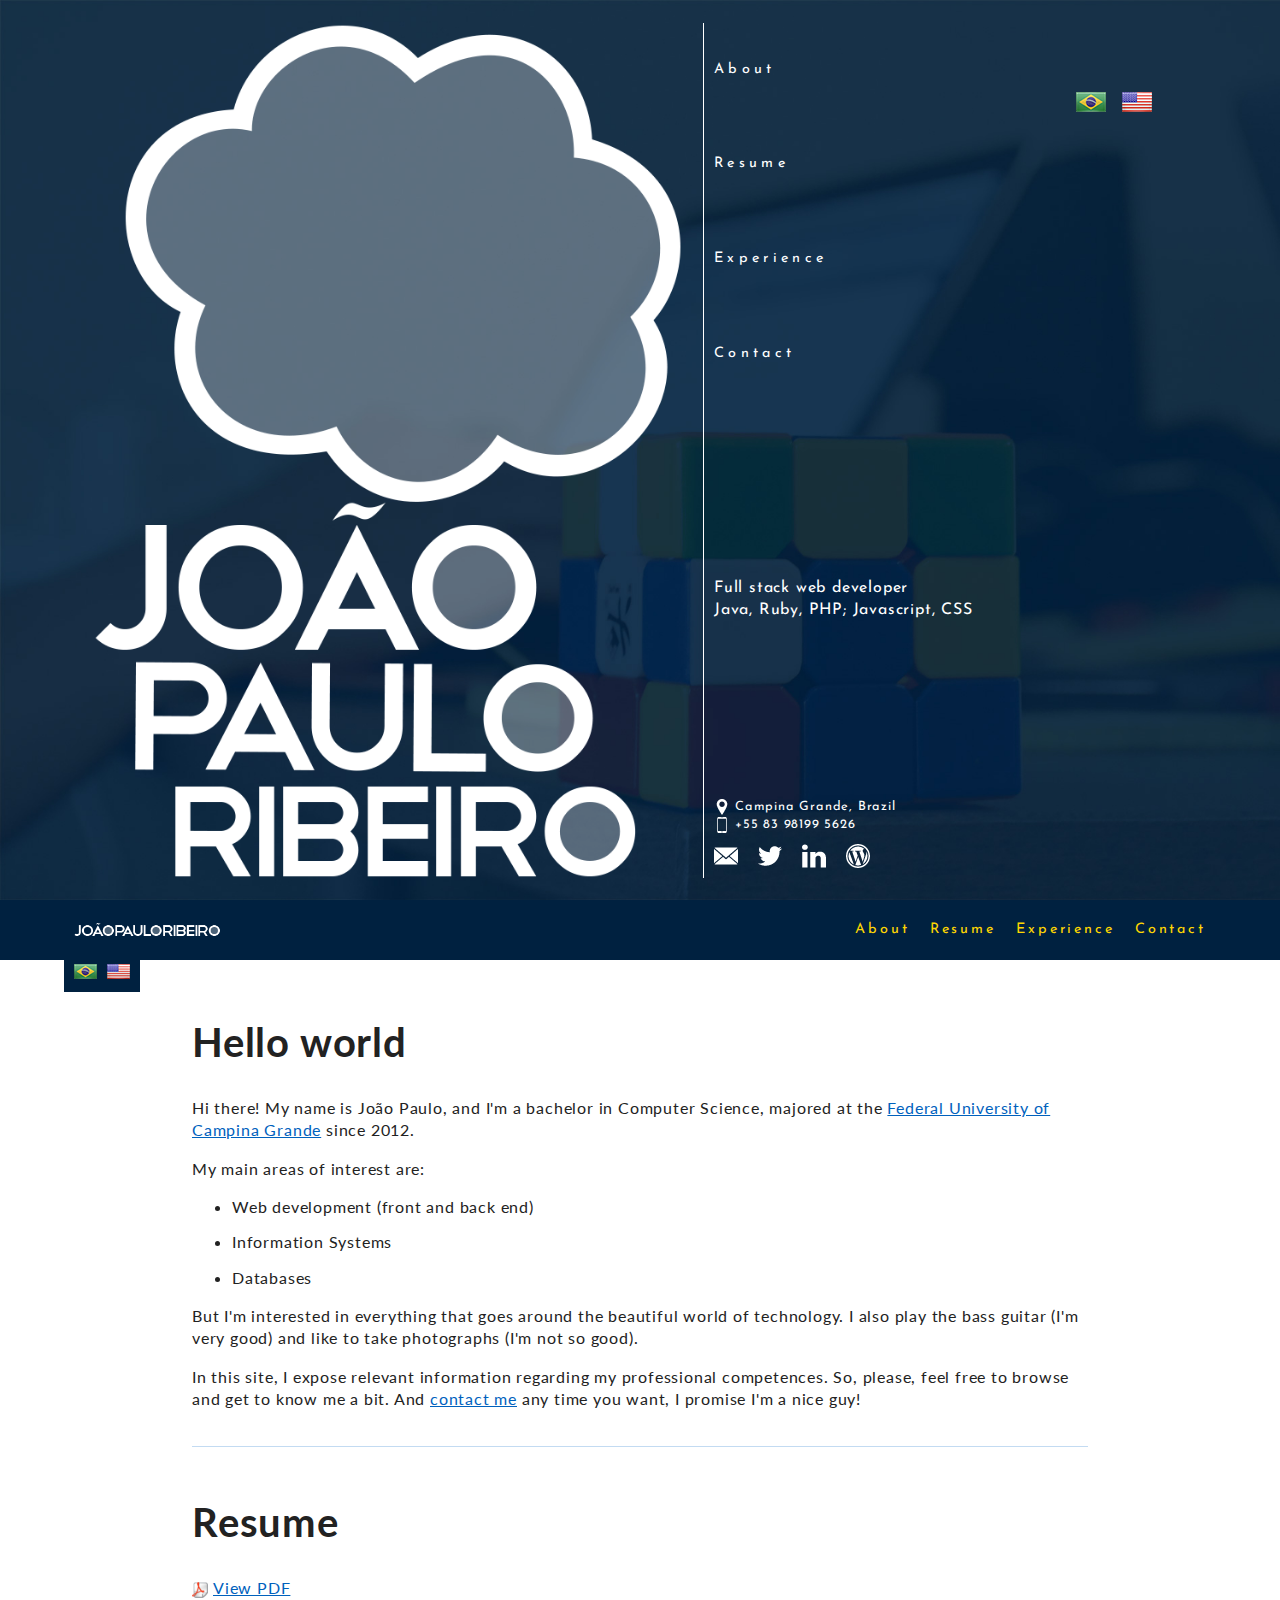
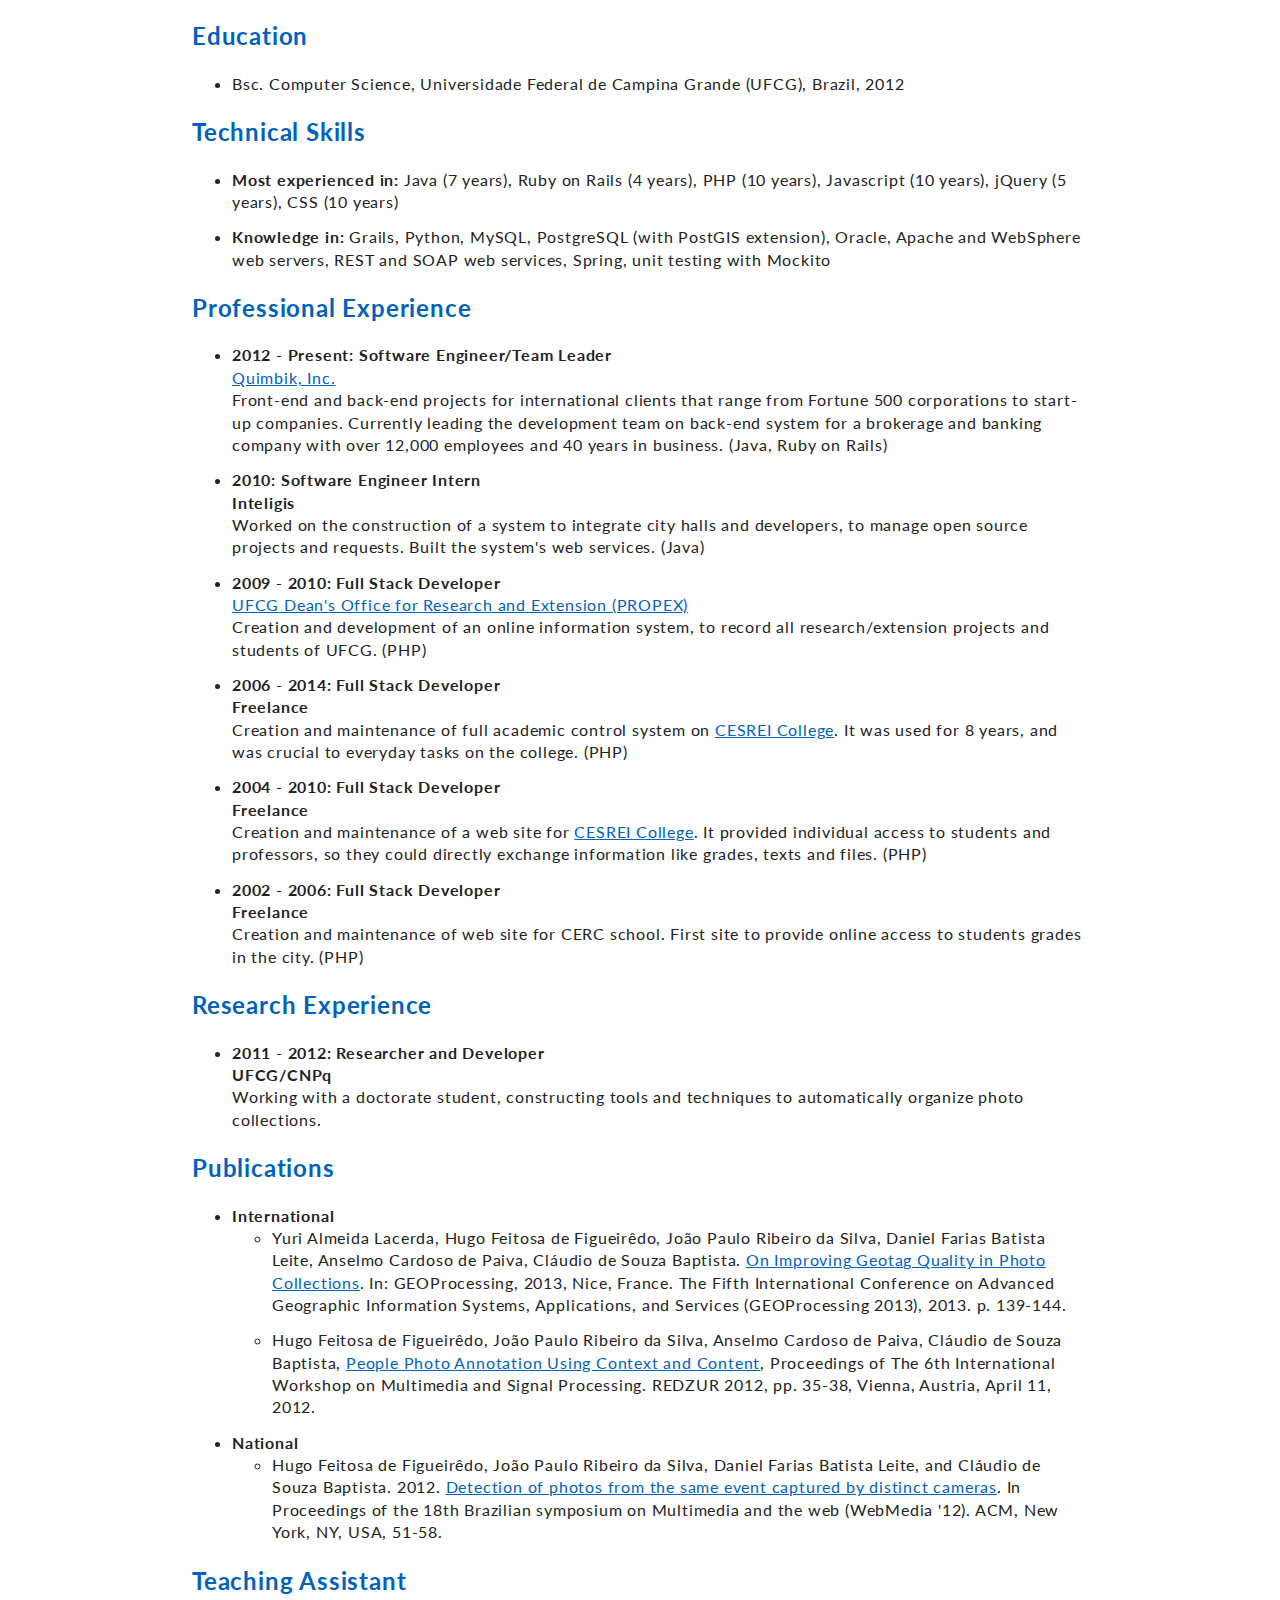
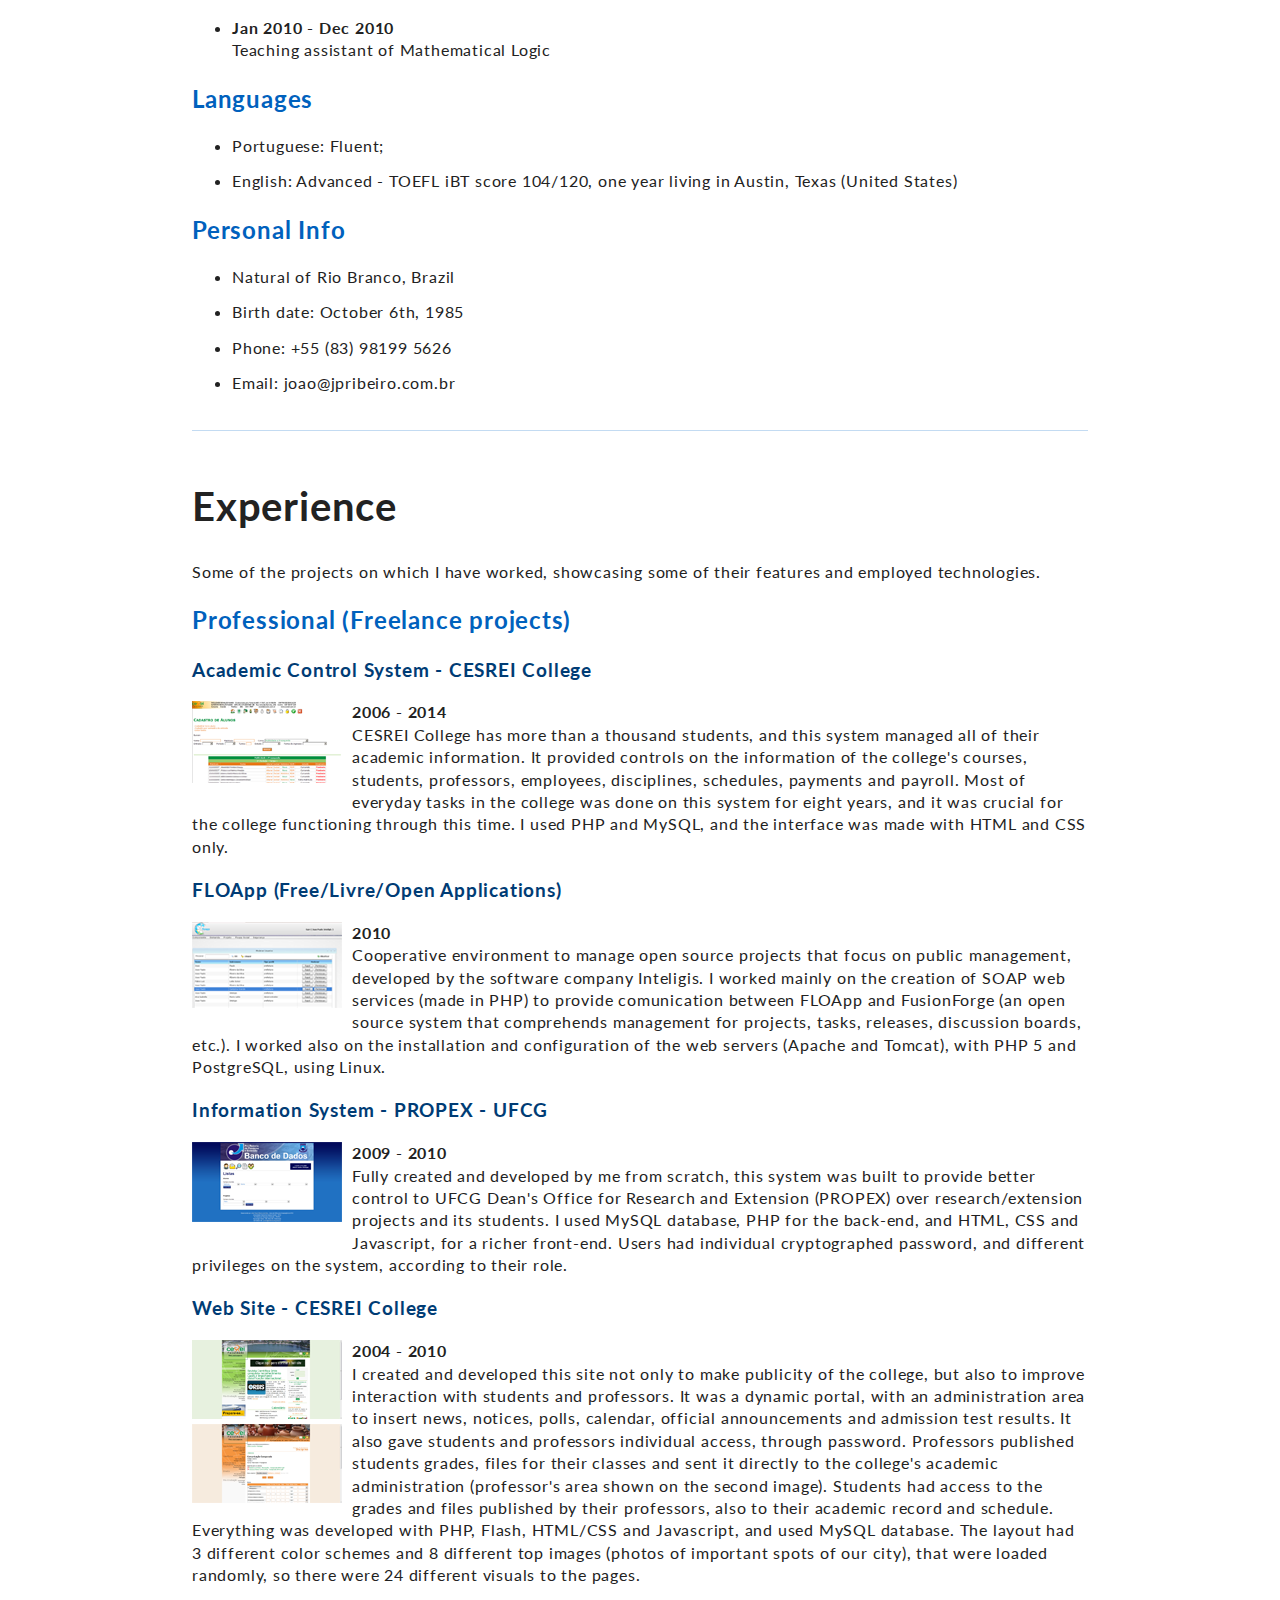
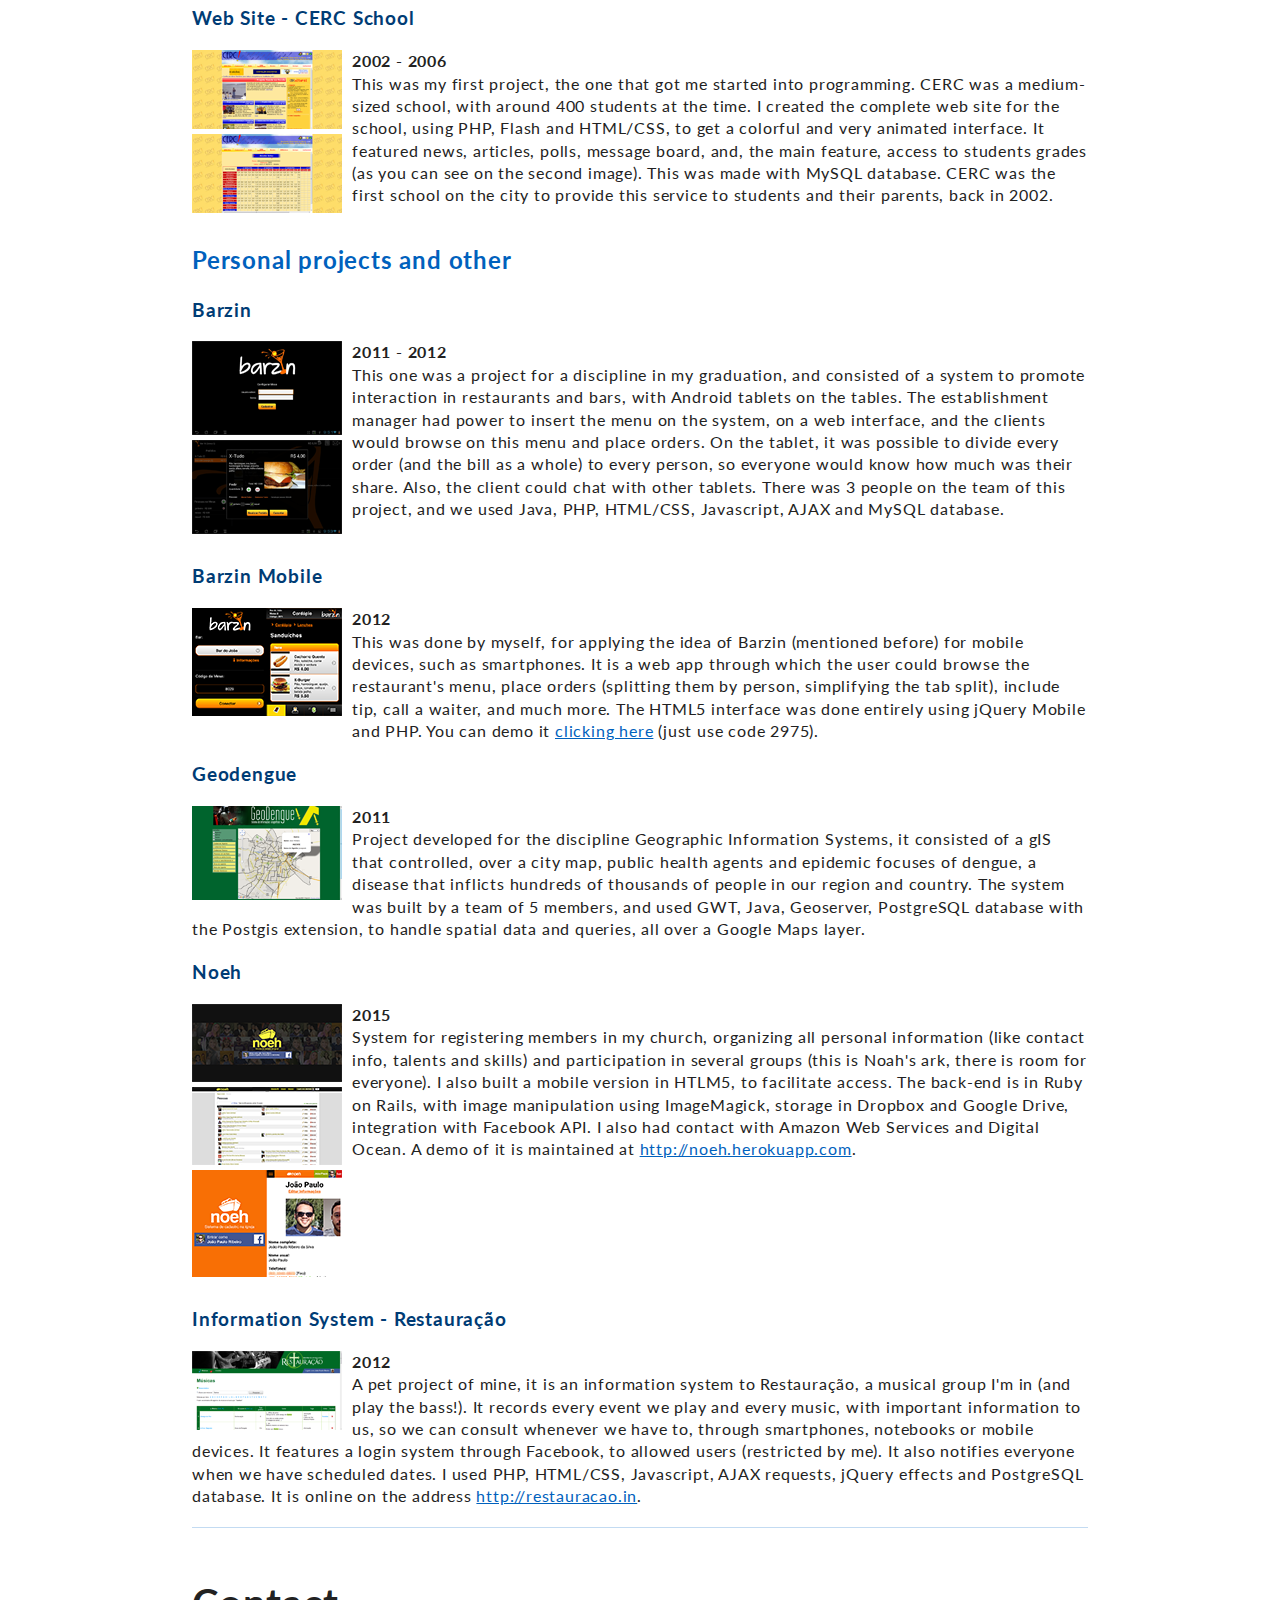
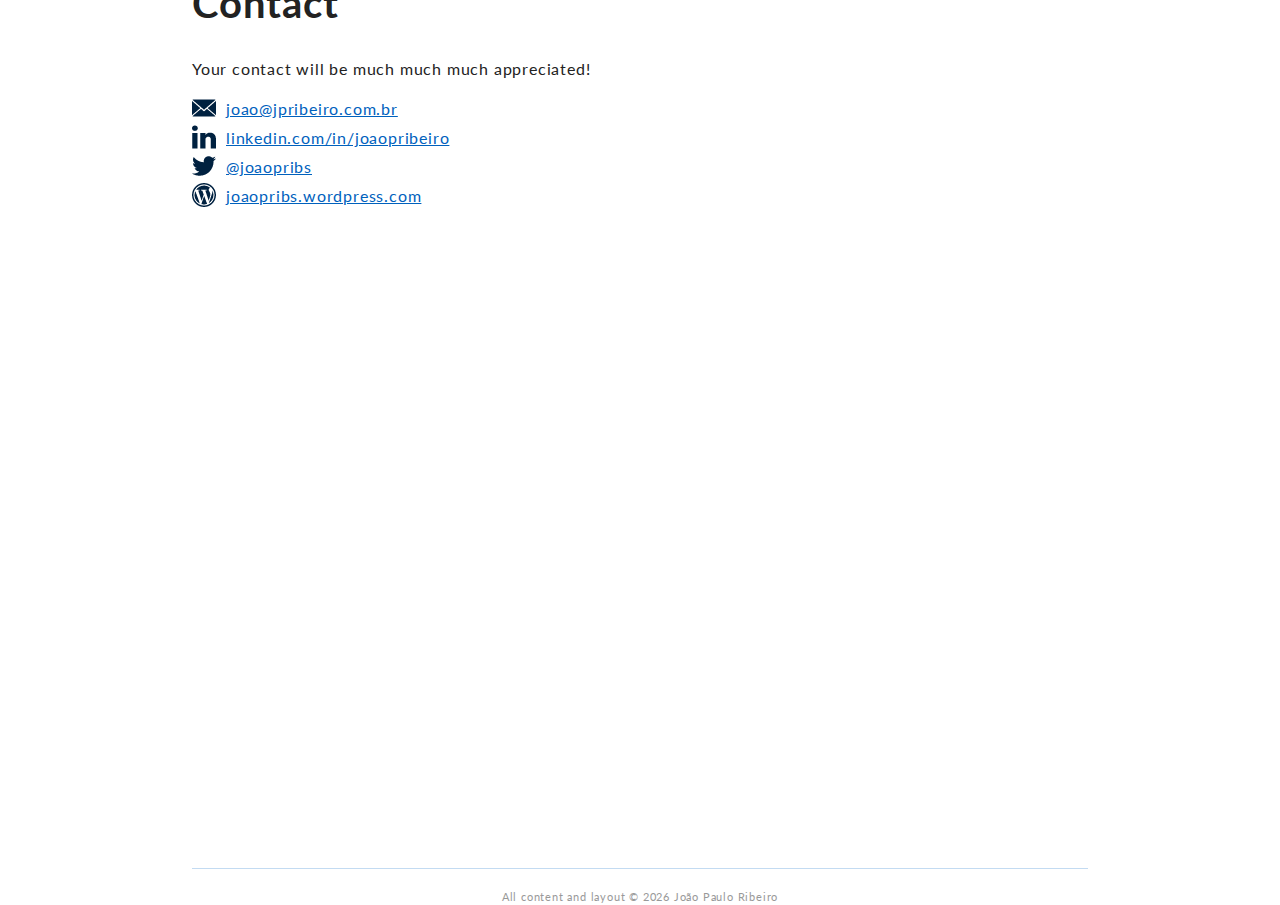
==== commit 2d9dc3e5: "Ruby on Rails 4 anos" ====
--- a/index.html
+++ b/index.html
@@ -212,7 +212,7 @@
     <p/>
     <h2>Technical Skills</h2>
     <ul>
-        <li><b>Most experienced in:</b> Java (7 years), Ruby on Rails (3 years), PHP (10 years), Javascript (10 years), jQuery (5 years), CSS (10 years)</li>
+        <li><b>Most experienced in:</b> Java (7 years), Ruby on Rails (4 years), PHP (10 years), Javascript (10 years), jQuery (5 years), CSS (10 years)</li>
         <li><b>Knowledge in:</b> Grails, Python, MySQL, PostgreSQL (with PostGIS extension), Oracle, Apache and WebSphere web servers, REST and SOAP web services, Spring, unit testing with Mockito</li>
     </ul>
 
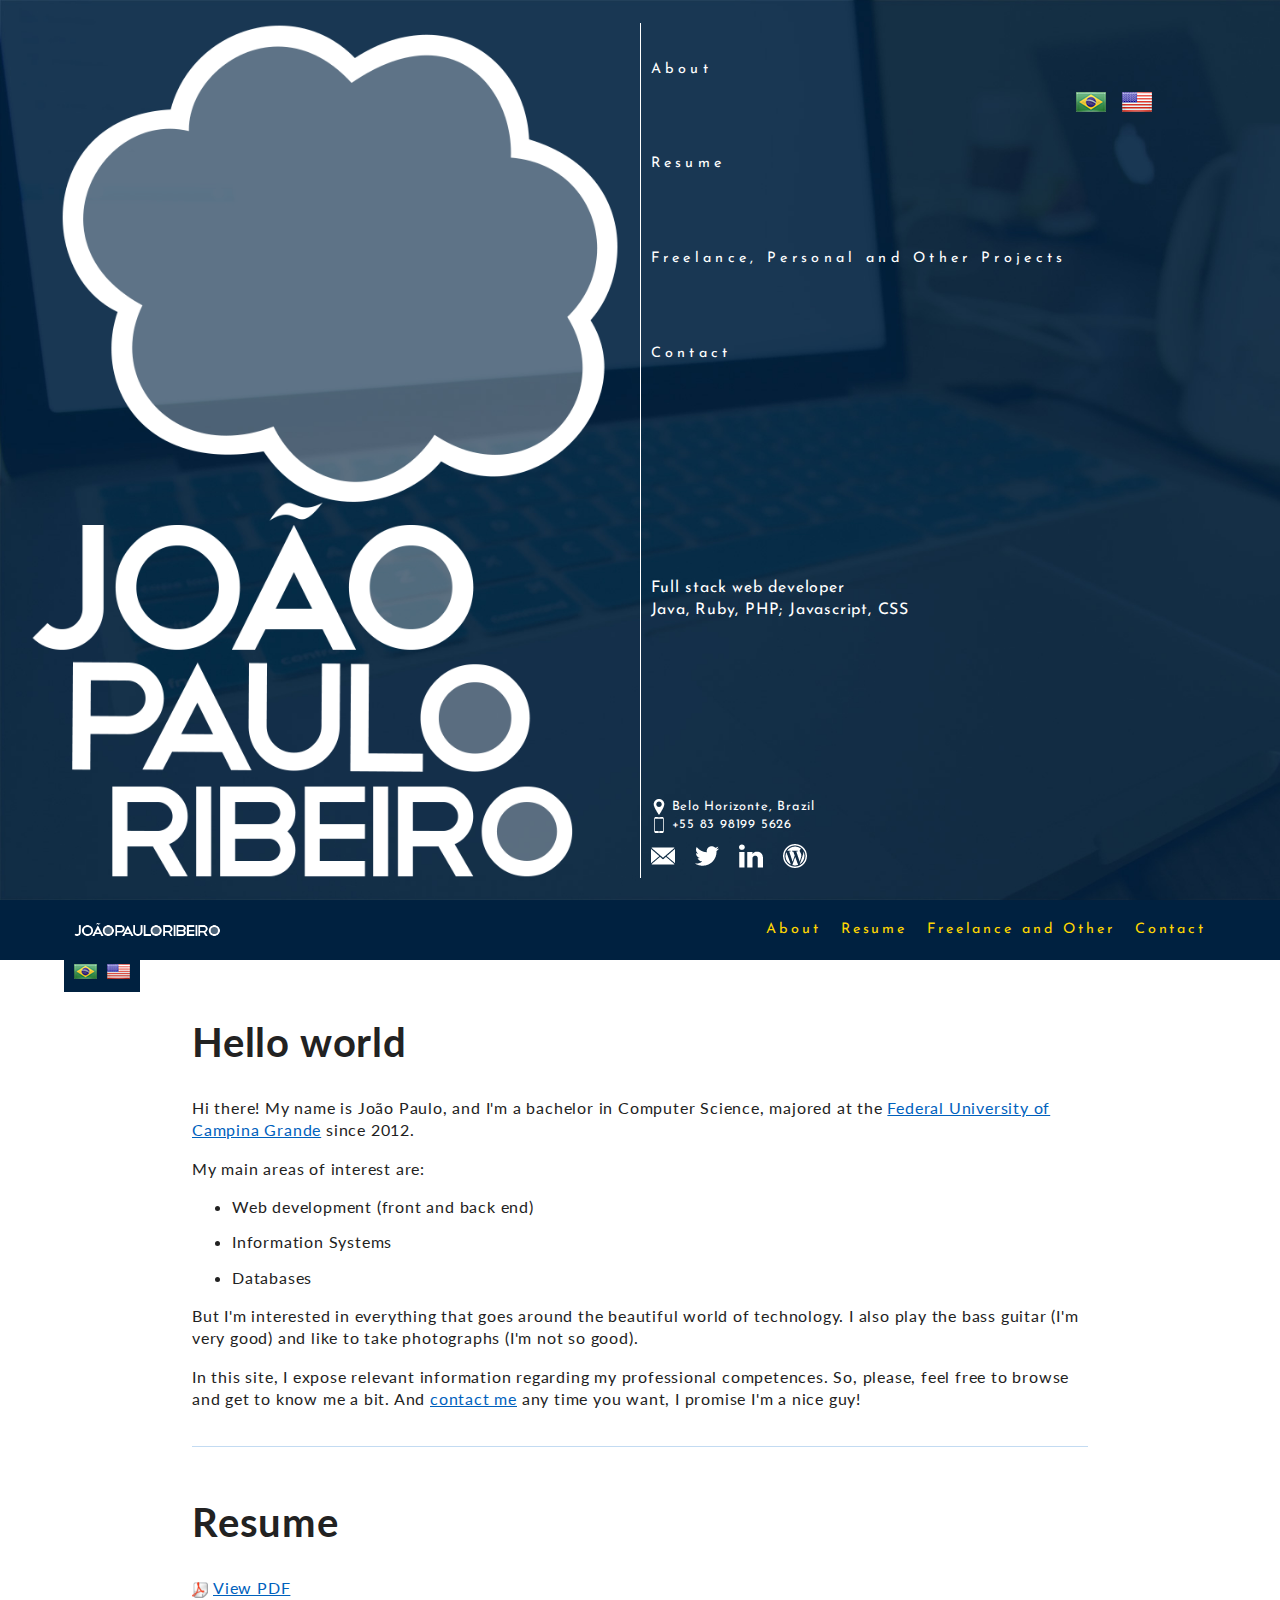
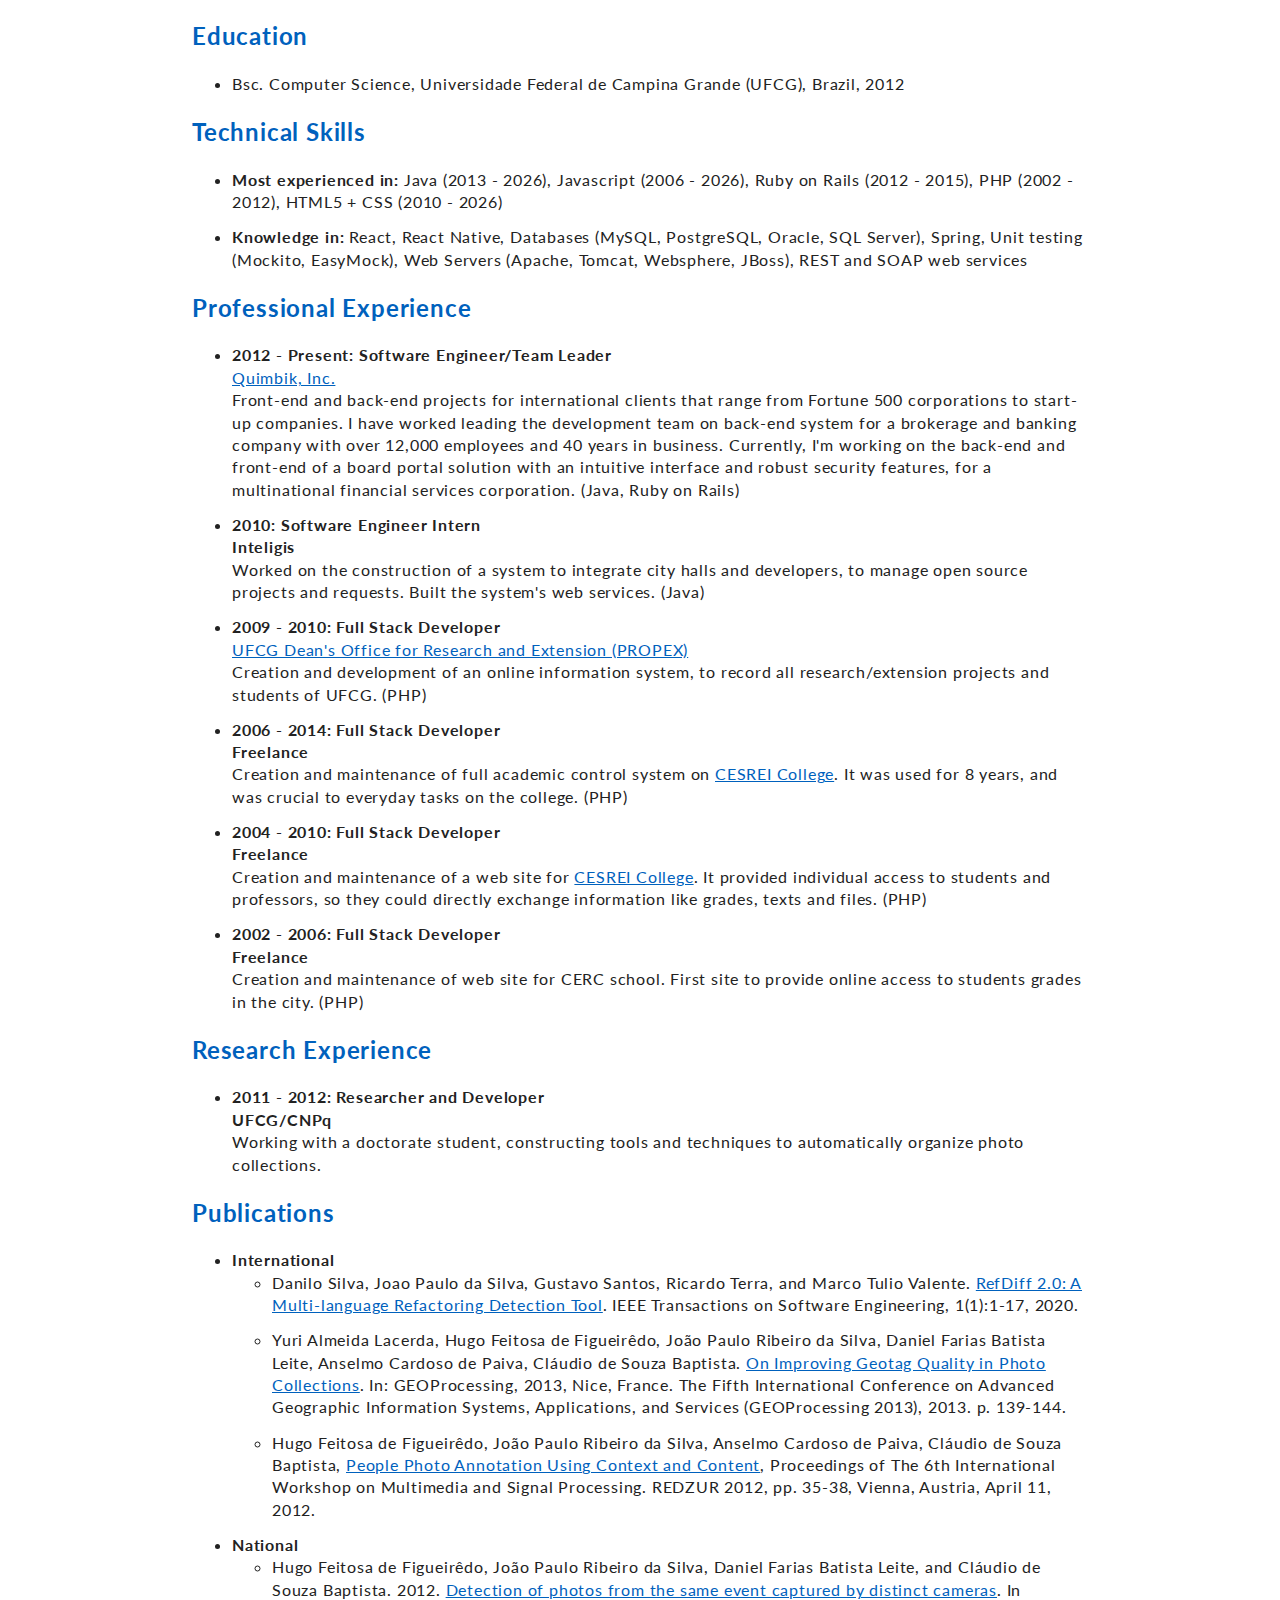
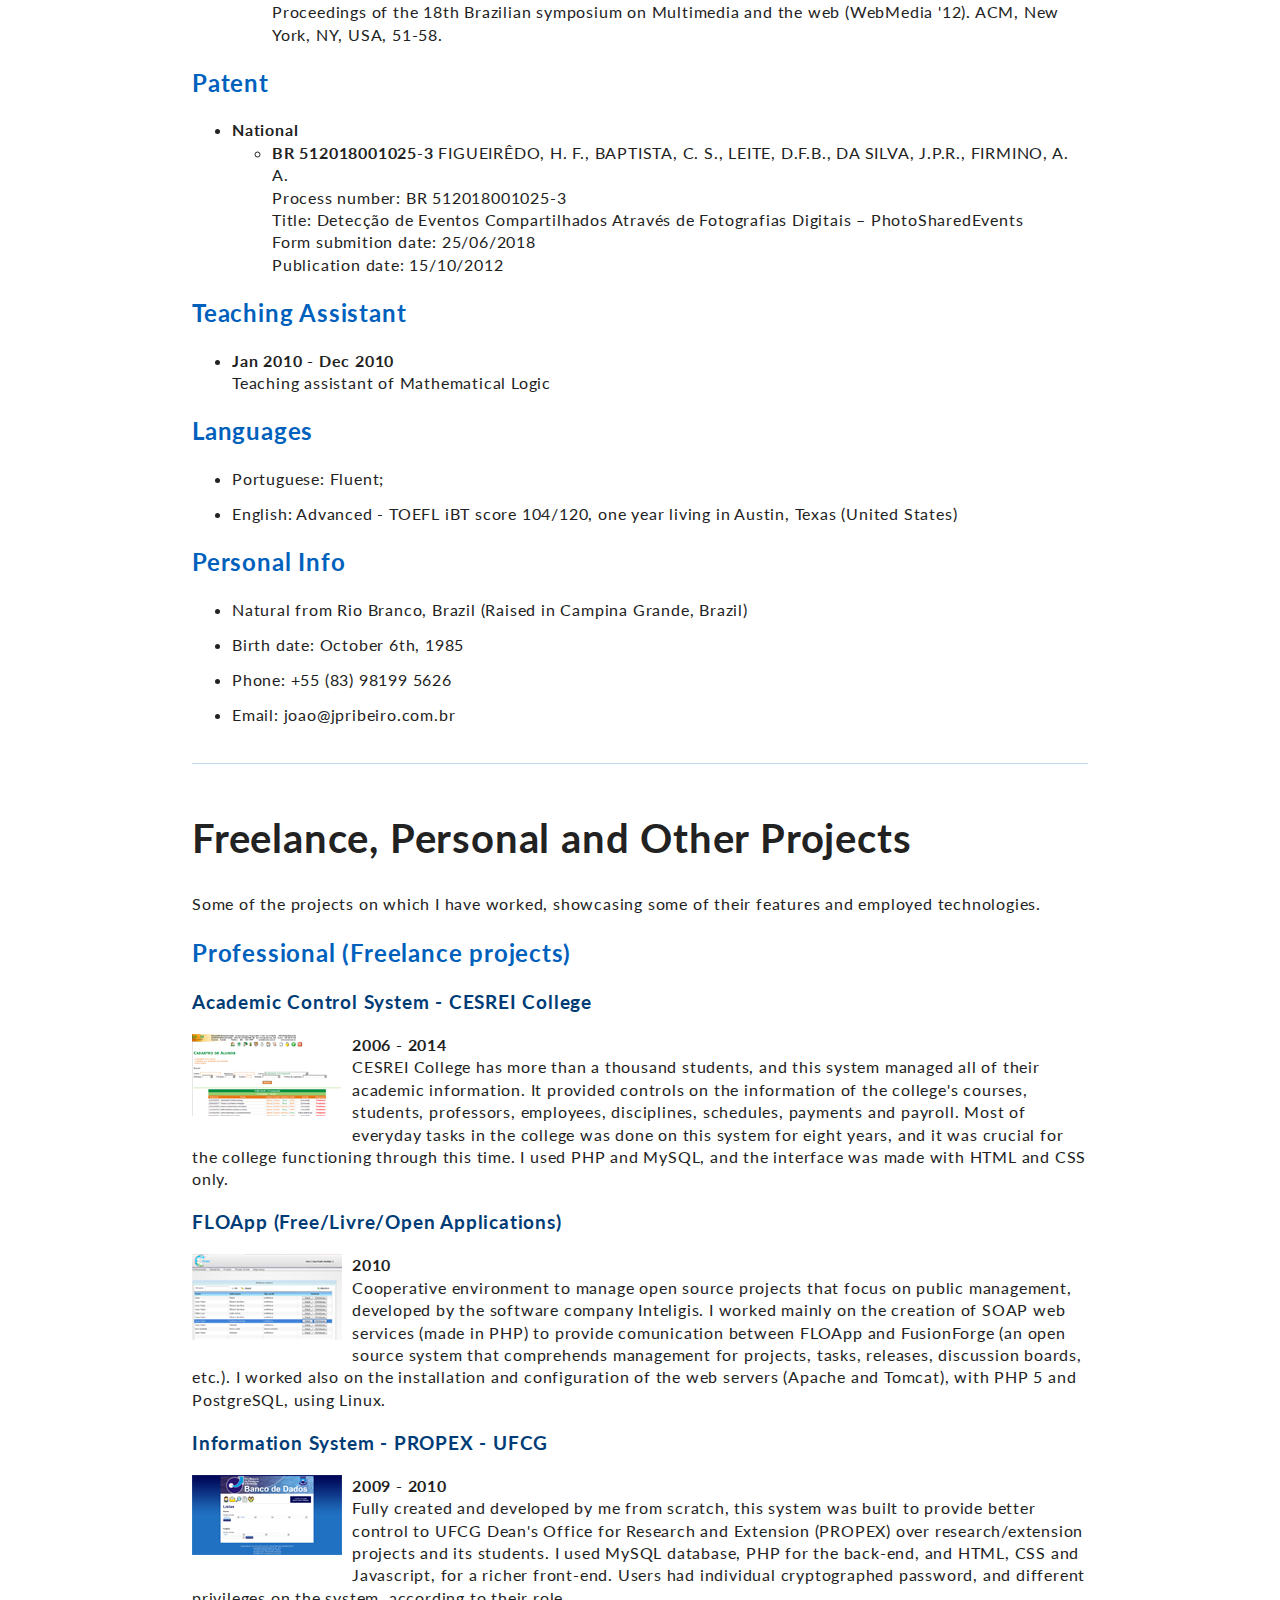
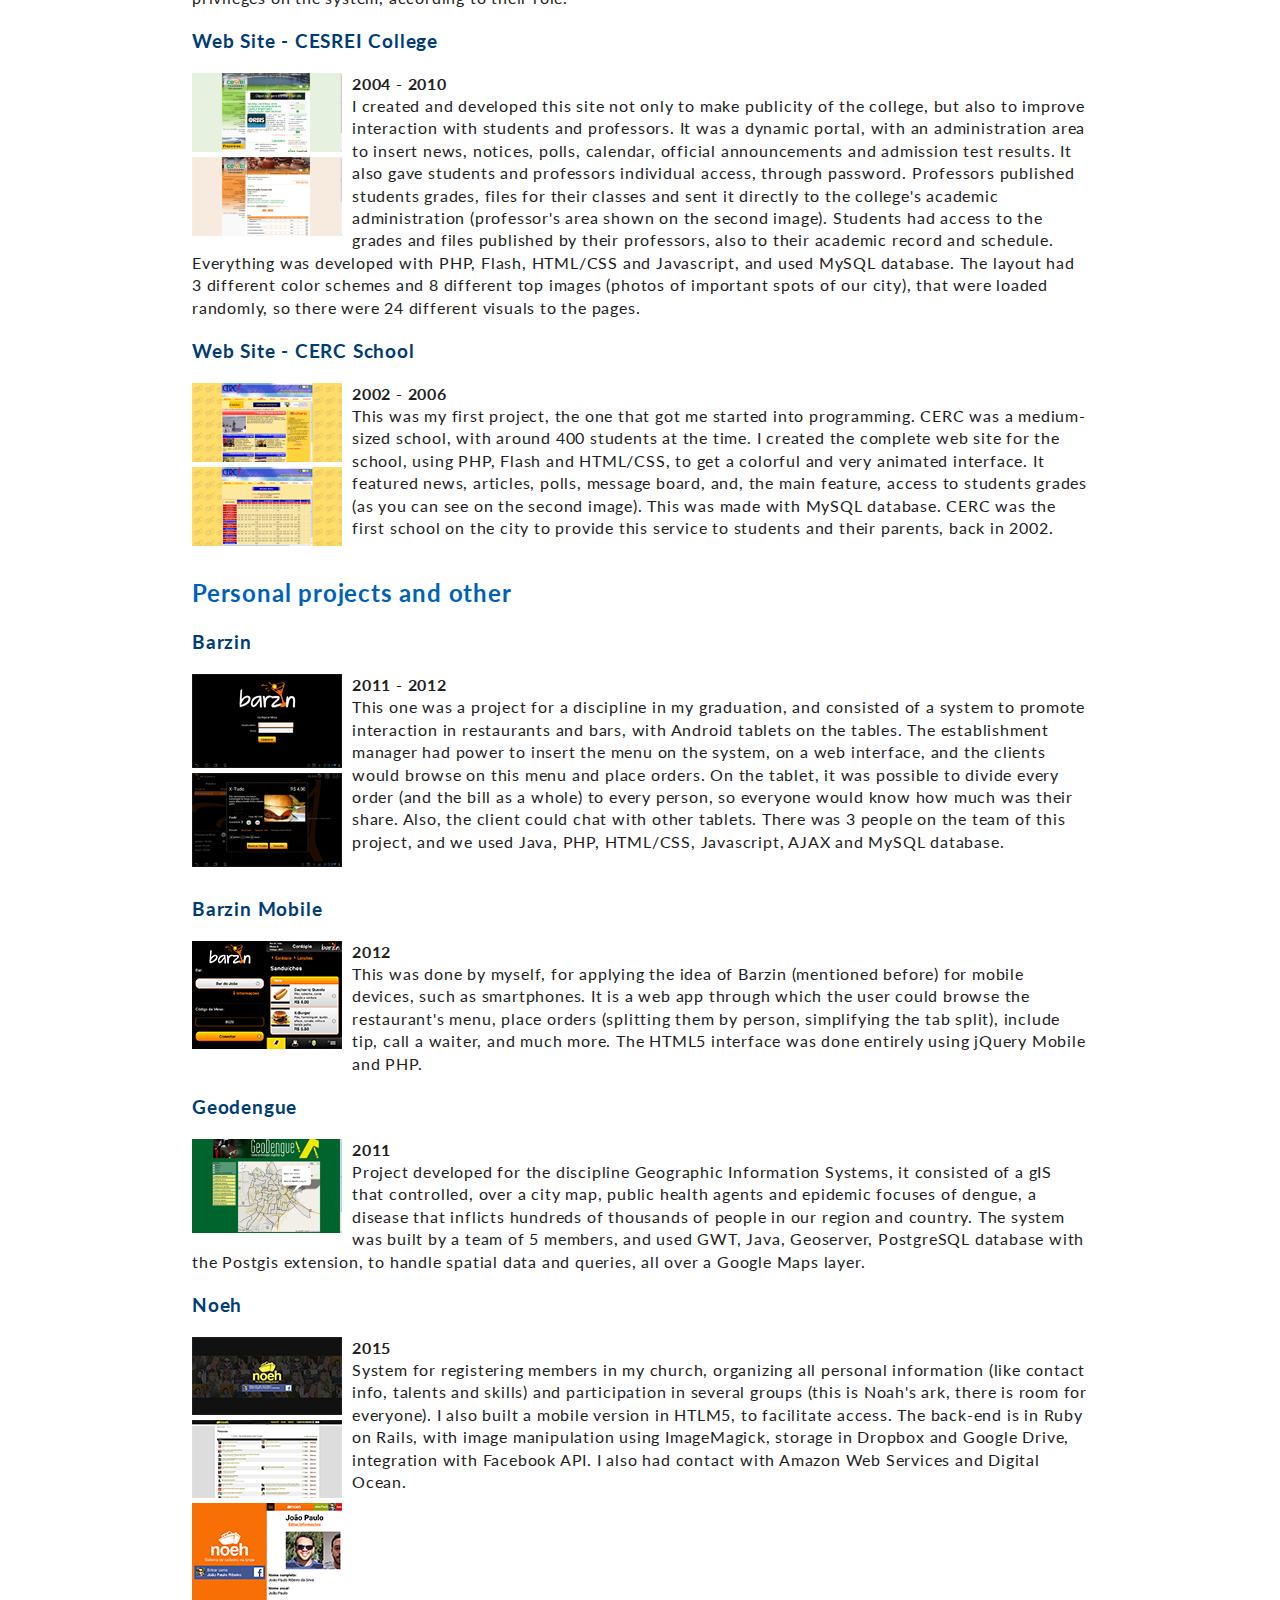
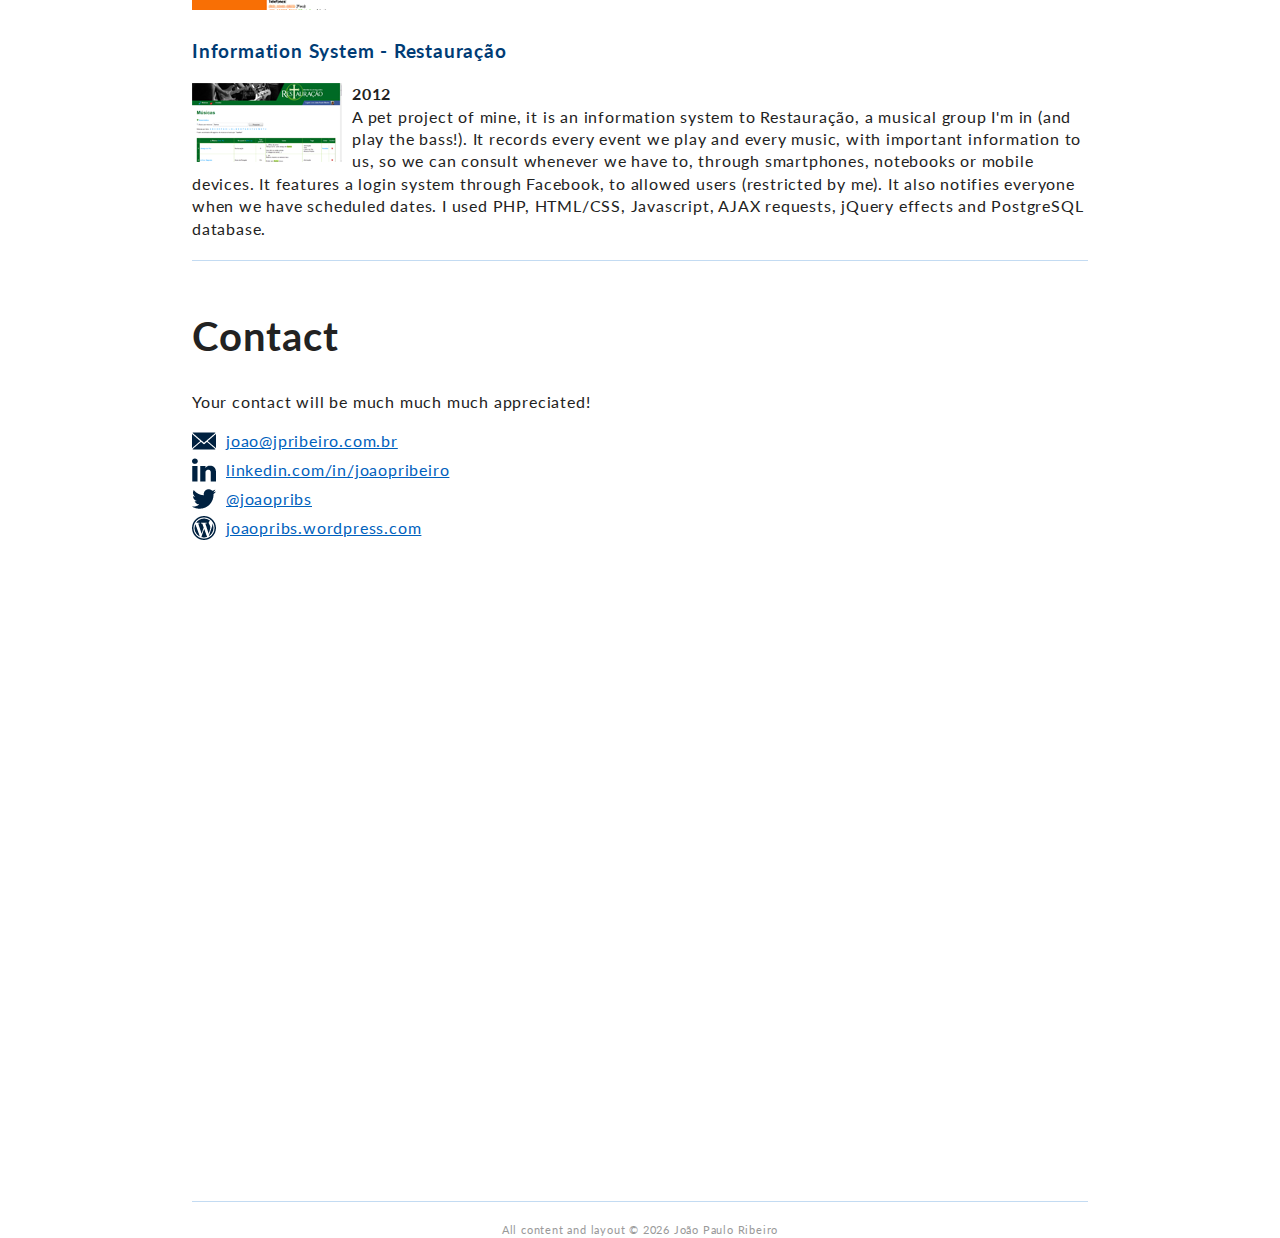
==== commit 2cffb9e9: "Consertando bug de fixar a barra de navegação no topo e atualizando informações" ====
--- a/index.html
+++ b/index.html
@@ -44,20 +44,20 @@
         <script src='./js/validacao.js'></script>
 
         <script type="text/javascript">
-            /**
-             * Returns a random integer between min (inclusive) and max (inclusive)
-             * Using Math.round() will give you a non-uniform distribution!
-             min = 1, max = 2
-             */
+            // /**
+            //  * Returns a random integer between min (inclusive) and max (inclusive)
+            //  * Using Math.round() will give you a non-uniform distribution!
+            //  min = 1, max = 2
+            //  */
             var bgNumber = Math.floor(Math.random() * (1 - 2 + 1)) + 1;
 
             var bgNumber = (bgNumber < 10) ? ("0" + bgNumber) : bgNumber;
 
             $(function () {
-                $('#bg_horizontal').attr('src', './img/bg' + bgNumber + 'h.jpg');
-                $('#bg_vertical').attr('src', './img/bg' + bgNumber + 'v.jpg');
-
-                $('#ano_rodape').html(new Date().getFullYear());
+                // $('#bg_horizontal').attr('src', './img/bg' + bgNumber + 'h.jpg');
+                // $('#bg_vertical').attr('src', './img/bg' + bgNumber + 'v.jpg');
+
+                $('.ano_atual').html(new Date().getFullYear());
             });
         </script>
     </head>
@@ -74,7 +74,7 @@
                         <ul>
                             <li><a href='#' class='link_navegacao' data-link='about'>About</a></li>
                             <li><a href='#' class='link_navegacao' data-link='resume'>Resume</a></li>
-                            <li><a href='#' class='link_navegacao' data-link='experience'>Experience</a></li>
+                            <li><a href='#' class='link_navegacao' data-link='freelance'>Freelance, Personal and Other Projects</a></li>
                             <li><a href='#' class='link_navegacao' data-link='contact'>Contact</a></li>
                         </ul>
                     </nav>
@@ -91,7 +91,7 @@
 
                     <div class='sociais'>
                         <div class='pessoais'>
-                            <img src='./img/pin.png'/>Campina Grande, Brazil<br/>
+                            <img src='./img/pin.png'/>Belo Horizonte, Brazil<br/>
                             <img src='./img/phone.png'/>+55 83 98199 5626
                         </div>
                         <div class='redes-sociais'>
@@ -121,8 +121,8 @@
                 </a>
             </div>
 
-            <img src='./img/fff.png' class='bg' id='bg_horizontal' />
-            <img src='./img/fff.png' class='bg' id='bg_vertical' />
+            <img src='./img/bg02h.jpg' class='bg' id='bg_horizontal' />
+            <img src='./img/bg02v.jpg' class='bg' id='bg_vertical' />
         </div>
 
         <div class='container-menu-superior'>
@@ -135,7 +135,7 @@
                     </li>
                     <li><a href='#' class='link_topo link_navegacao' data-link='about'>About</a></li>
                     <li><a href='#' class='link_topo link_navegacao' data-link='resume'>Resume</a></li>
-                    <li><a href='#' class='link_topo link_navegacao' data-link='experience'>Experience</a></li>
+                    <li><a href='#' class='link_topo link_navegacao nowrap' data-link='freelance'>Freelance and Other</a></li>
                     <li><a href='#' class='link_topo link_navegacao' data-link='contact'>Contact</a></li>
                 </ul>
             </nav>
@@ -147,7 +147,7 @@
             <nav class='menu-superior-mobile'>
                 <a href='#' class='link_topo link_navegacao' data-link='about'>About</a>
                 <a href='#' class='link_topo link_navegacao' data-link='resume'>Resume</a>
-                <a href='#' class='link_topo link_navegacao' data-link='experience'>Experience</a>
+                <a href='#' class='link_topo link_navegacao' data-link='freelance'>Freelance and Other</a>
                 <a href='#' class='link_topo link_navegacao' data-link='contact'>Contact</a>
             </nav>
             <div class='logo-e-idiomas'>
@@ -212,8 +212,8 @@
     <p/>
     <h2>Technical Skills</h2>
     <ul>
-        <li><b>Most experienced in:</b> Java (7 years), Ruby on Rails (4 years), PHP (10 years), Javascript (10 years), jQuery (5 years), CSS (10 years)</li>
-        <li><b>Knowledge in:</b> Grails, Python, MySQL, PostgreSQL (with PostGIS extension), Oracle, Apache and WebSphere web servers, REST and SOAP web services, Spring, unit testing with Mockito</li>
+        <li><b>Most experienced in:</b> Java (2013 - <span class="ano_atual">2020</span>), Javascript (2006 - <span class="ano_atual">2020</span>), Ruby on Rails (2012 - 2015), PHP (2002 - 2012), HTML5 + CSS (2010 - <span class="ano_atual">2020</span>)</li>
+        <li><b>Knowledge in:</b> React, React Native, Databases (MySQL, PostgreSQL, Oracle, SQL Server), Spring, Unit testing (Mockito, EasyMock), Web Servers (Apache, Tomcat, Websphere, JBoss), REST and SOAP web services</li>
     </ul>
 
     <p/>
@@ -222,7 +222,7 @@
         <li>
             <b>2012 - Present: Software Engineer/Team Leader</b><br/>
             <a href="http://www.quimbik.com" target="_blank">Quimbik, Inc.</a><br/>
-            Front-end and back-end projects for international clients that range from Fortune 500 corporations to start-up companies.  Currently leading the development team on back-end system for a brokerage and banking company with over 12,000 employees and 40 years in business. (Java, Ruby on Rails)
+            Front-end and back-end projects for international clients that range from Fortune 500 corporations to start-up companies.  I have worked leading the development team on back-end system for a brokerage and banking company with over 12,000 employees and 40 years in business. Currently, I'm working on the back-end and front-end of a board portal solution with an intuitive interface and robust security features, for a multinational financial services corporation. (Java, Ruby on Rails)
         </li>
         <li>
             <b>2010: Software Engineer Intern</b><br/>
@@ -268,10 +268,13 @@
             <b>International</b><br/>
             <ul>
                 <li>
+                    Danilo Silva, Joao Paulo da Silva, Gustavo Santos, Ricardo Terra, and Marco Tulio Valente. <a href="https://homepages.dcc.ufmg.br/~mtov/pub/2020-tse-refdiff.pdf" target="_blank">RefDiff 2.0: A Multi-language Refactoring Detection Tool</a>. IEEE Transactions on Software Engineering, 1(1):1-17, 2020.
+                </li>
+                <li>
                     Yuri Almeida Lacerda, Hugo Feitosa de Figueirêdo, João Paulo Ribeiro da Silva, Daniel Farias Batista Leite, Anselmo Cardoso de Paiva, Cláudio de Souza Baptista. <a href="https://www.thinkmind.org/index.php?view=article&articleid=geoprocessing_2013_6_20_30103" target="_blank">On Improving Geotag Quality in Photo Collections</a>. In: GEOProcessing, 2013, Nice, France. The Fifth International Conference on Advanced Geographic Information Systems, Applications, and Services (GEOProcessing 2013), 2013. p. 139-144.
                 </li>
                 <li>
-                    Hugo Feitosa de Figueirêdo, João Paulo Ribeiro da Silva, Anselmo Cardoso de Paiva, Cláudio de Souza Baptista, <a href="http://redzur.stuba.sk/2012/proposals/09_paper.pdf" target="_blank">People Photo Annotation Using Context and Content</a>, Proceedings of The 6th International Workshop on Multimedia and Signal Processing. REDZUR 2012,  pp. 35-38, Vienna, Austria, April 11, 2012.
+                    Hugo Feitosa de Figueirêdo, João Paulo Ribeiro da Silva, Anselmo Cardoso de Paiva, Cláudio de Souza Baptista, <a href="https://www.researchgate.net/publication/266461303_People_Photo_Annotation_Using_Context_and_Content" target="_blank">People Photo Annotation Using Context and Content</a>, Proceedings of The 6th International Workshop on Multimedia and Signal Processing. REDZUR 2012,  pp. 35-38, Vienna, Austria, April 11, 2012.
                 </li>
             </ul>
         </li>
@@ -286,6 +289,23 @@
     </ul>
 
     <p/>
+    <h2>Patent</h2>
+    <ul>
+        <li>
+            <b>National</b><br/>
+            <ul>
+                <li>
+                    <strong>BR 512018001025-3</strong> FIGUEIRÊDO, H. F., BAPTISTA, C. S., LEITE, D.F.B., DA SILVA, J.P.R., FIRMINO, A. A. <br/>
+                    Process number: BR 512018001025-3<br/>
+                    Title: Detecção de Eventos Compartilhados Através de Fotografias Digitais – PhotoSharedEvents<br/>
+                    Form submition date: 25/06/2018<br/>
+                    Publication date: 15/10/2012
+                </li>
+            </ul>
+        </li>
+    </ul>
+
+    <p/>
     <h2>Teaching Assistant</h2>
     <ul>
         <li>
@@ -304,7 +324,7 @@
     <p/>
     <h2>Personal Info</h2>
     <ul>
-        <li>Natural of Rio Branco, Brazil</li>
+        <li>Natural from Rio Branco, Brazil (Raised in Campina Grande, Brazil)</li>
         <li>Birth date: October 6th, 1985</li>
         <li>Phone: +55 (83) 98199 5626</li>
         <li>Email: joao@jpribeiro.com.br</li>
@@ -313,12 +333,12 @@
 
 <!-- 
 ------------------------------
-EXPERIENCE 
+FREELANCE 
 ------------------------------
 --> 
 
-<div class="secao" id="experience">
-    <h1>Experience</h1>
+<div class="secao" id="freelance">
+    <h1>Freelance, Personal and Other Projects</h1>
 
     Some of the projects on which I have worked, showcasing some of their features and employed technologies.
 
@@ -408,7 +428,7 @@
             <img src="img/barzinmobile_thumb.png" style="float: left; margin: 0 10px 10px 0;"/>
         </a>
         <b>2012</b><br/>
-        This was done by myself, for applying the idea of Barzin (mentioned before) for mobile devices, such as smartphones. It is a web app through which the user could browse the restaurant's menu, place orders (splitting them by person, simplifying the tab split), include tip, call a waiter, and much more. The HTML5 interface was done entirely using jQuery Mobile and PHP. You can demo it <a href="http://jpribeiro.x10.mx/barzin-mobile" target="_blank">clicking here</a> (just use code 2975).
+        This was done by myself, for applying the idea of Barzin (mentioned before) for mobile devices, such as smartphones. It is a web app through which the user could browse the restaurant's menu, place orders (splitting them by person, simplifying the tab split), include tip, call a waiter, and much more. The HTML5 interface was done entirely using jQuery Mobile and PHP.
     </div>
 
     <p/>
@@ -436,7 +456,7 @@
             </a>
         </div>
         <b>2015</b><br/>
-        System for registering members in my church, organizing all personal information (like contact info, talents and skills) and participation in several groups (this is Noah's ark, there is room for everyone). I also built a mobile version in HTLM5, to facilitate access. The back-end is in Ruby on Rails, with image manipulation using ImageMagick, storage in Dropbox and Google Drive, integration with Facebook API. I also had contact with Amazon Web Services and Digital Ocean. A demo of it is maintained at <a href="http://noeh.herokuapp.com" target="_blank">http://noeh.herokuapp.com</a>.
+        System for registering members in my church, organizing all personal information (like contact info, talents and skills) and participation in several groups (this is Noah's ark, there is room for everyone). I also built a mobile version in HTLM5, to facilitate access. The back-end is in Ruby on Rails, with image manipulation using ImageMagick, storage in Dropbox and Google Drive, integration with Facebook API. I also had contact with Amazon Web Services and Digital Ocean.
     </div>
 
     <p/>
@@ -446,7 +466,7 @@
             <img src="img/restauracao_thumb.png" style="float: left; margin: 0 10px 10px 0;" />
         </a>
         <b>2012</b><br/>
-        A pet project of mine, it is an information system to Restauração, a musical group I'm in (and play the bass!). It records every event we play and every music, with important information to us, so we can consult whenever we have to, through smartphones, notebooks or mobile devices. It features a login system through Facebook, to allowed users (restricted by me). It also notifies everyone when we have scheduled dates. I used PHP, HTML/CSS, Javascript, AJAX requests, jQuery effects and PostgreSQL database. It is online on the address <a href="http://restauracao.in" target="_blank">http://restauracao.in</a>.
+        A pet project of mine, it is an information system to Restauração, a musical group I'm in (and play the bass!). It records every event we play and every music, with important information to us, so we can consult whenever we have to, through smartphones, notebooks or mobile devices. It features a login system through Facebook, to allowed users (restricted by me). It also notifies everyone when we have scheduled dates. I used PHP, HTML/CSS, Javascript, AJAX requests, jQuery effects and PostgreSQL database.
     </div>
 </div>
 
@@ -477,7 +497,7 @@
 
 
         <div id='rodape'>
-          All content and layout © <span id='ano_rodape'></span> João Paulo Ribeiro
+          All content and layout © <span class='ano_atual'>2020</span> João Paulo Ribeiro
         </div>
 
         </div>
--- a/css/mainv1.0.12.css
+++ b/css/mainv1.0.12.css
@@ -139,11 +139,13 @@
 }
 
 .wrapper-principal {
-    display: inline-block;
-    height: 100%;
-    width: 100%;
-    vertical-align: middle;
-    position: relative;
+    display: flex;
+    justify-content: center;
+    position: absolute;
+    top: 0;
+    height: 100%;
+    width: 100%;
+    vertical-align: middle;
     z-index: 2;
 }
 
@@ -151,9 +153,6 @@
     width: 90%;
     height: 100%;
     text-align: center;
-    position: absolute;
-    top: 0;
-    left: 5%;
 }
 
 .link-logo {
@@ -185,11 +184,8 @@
 }
 
 .wrapper-principal .bloco2 {
-    width: 45%;
-    height: 100%;
-    position: absolute;
-    top: 0;
-    right: 0;
+    width: 50%;
+    height: 100%;
     text-align: left;
     padding: 0;
     margin: 0;
@@ -226,6 +222,10 @@
     display: table-cell;
     letter-spacing: 0.3em;
     vertical-align: middle;
+}
+
+nav.menu ul li a:hover {
+    color: #ffd700;
 }
 
 .table-split {
@@ -329,6 +329,10 @@
     letter-spacing: 0.2em;
 }
 
+nav.menu-superior ul li a.nowrap {
+    white-space: nowrap;
+}
+
 .bandeiras {
     display: none;
     position: absolute;
@@ -358,6 +362,10 @@
 .container-menu-superior-mobile {
     width: 100%;
     z-index: 999;
+}
+
+.container-menu-superior-mobile nav.menu-superior-mobile a {
+    letter-spacing: 0 !important;
 }
 
 nav.menu-superior-mobile {
@@ -455,11 +463,12 @@
 
     .wrapper-principal {
         height: 95%;
+        top: 2.5%;
         text-align: left;
     }
 
     .wrapper-principal .bloco1 {
-        width: 55%;
+        width: 50%;
         text-align: right;
         left: 0;
     }
--- a/css/colorbox.css
+++ b/css/colorbox.css
@@ -19,7 +19,7 @@
     ordered & tabbed in a way that represents the nesting of the generated HTML.
 */
 #cboxOverlay{background:#002140;}
-#colorbox{}
+#colorbox{outline: none;}
     #cboxContent{margin-top:32px; overflow:visible;}
         .cboxIframe{background:#fff;}
         #cboxError{padding:50px; border:1px solid #ccc;}
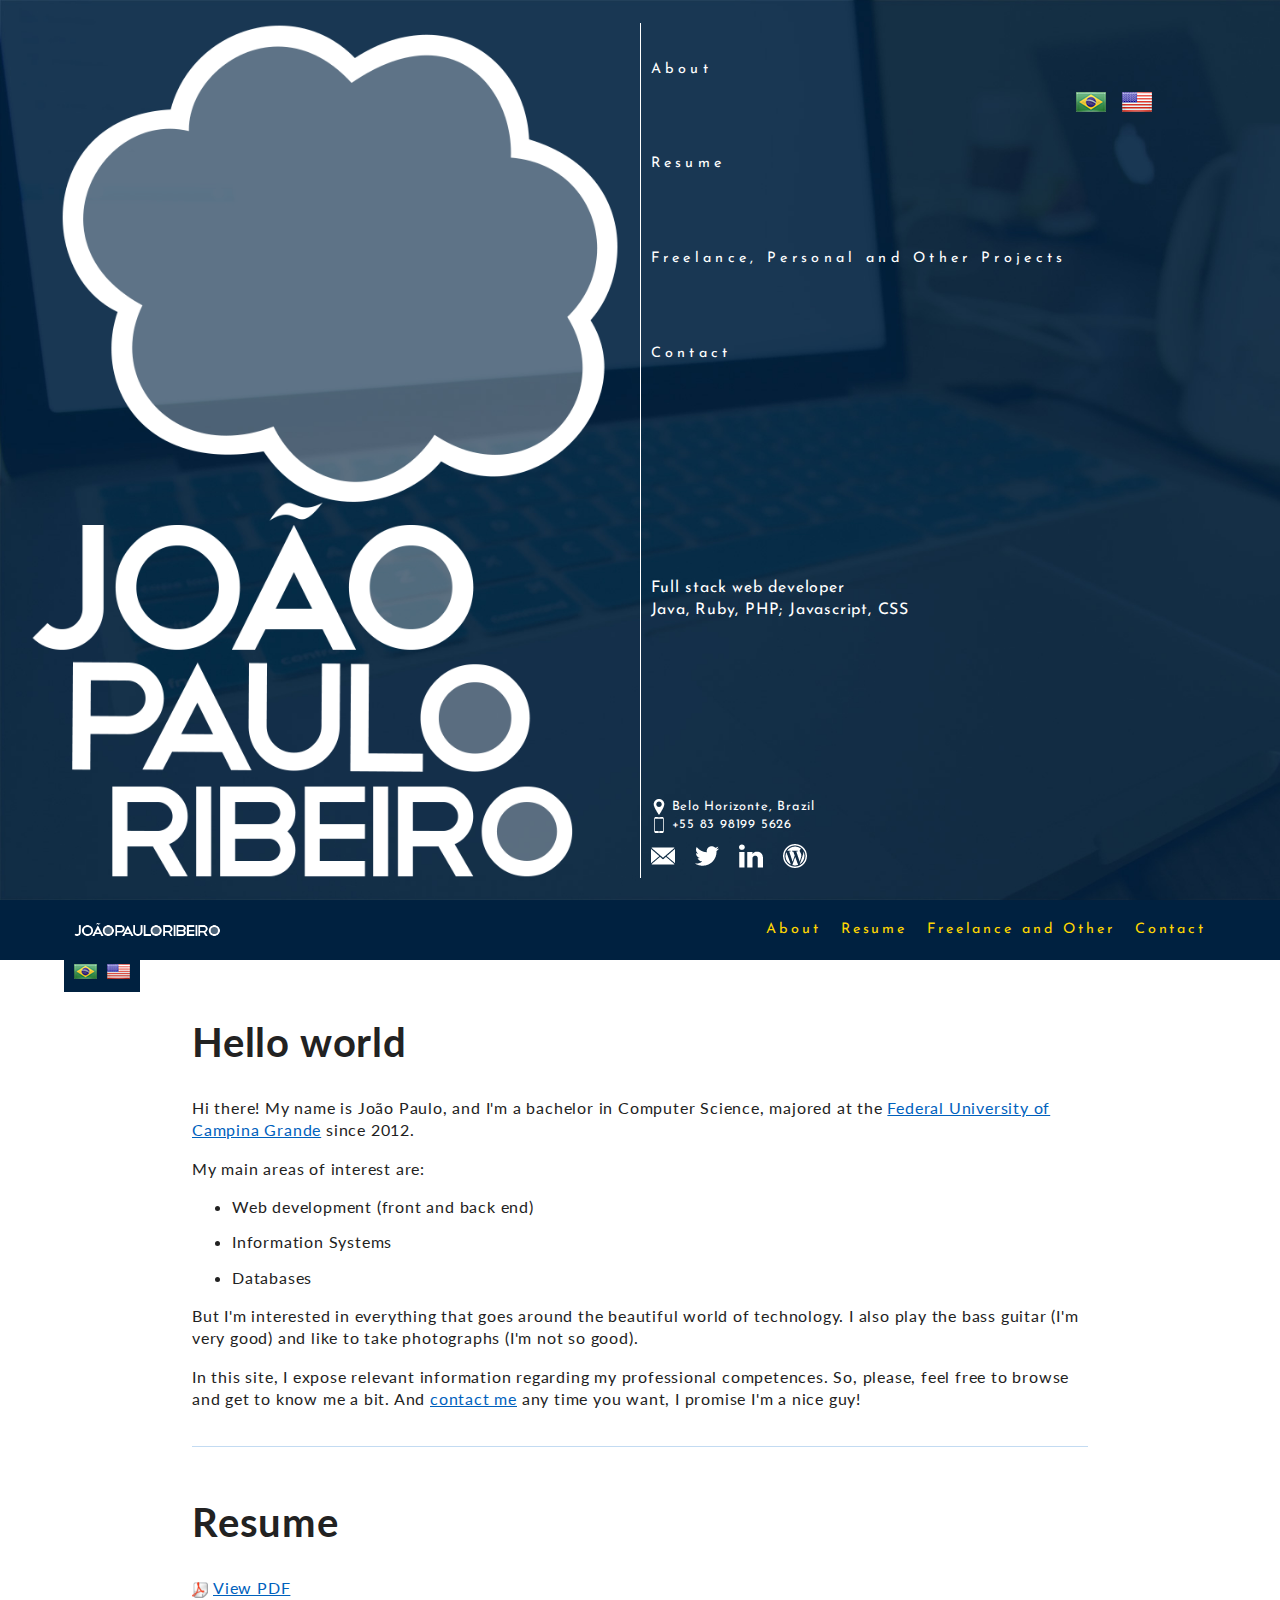
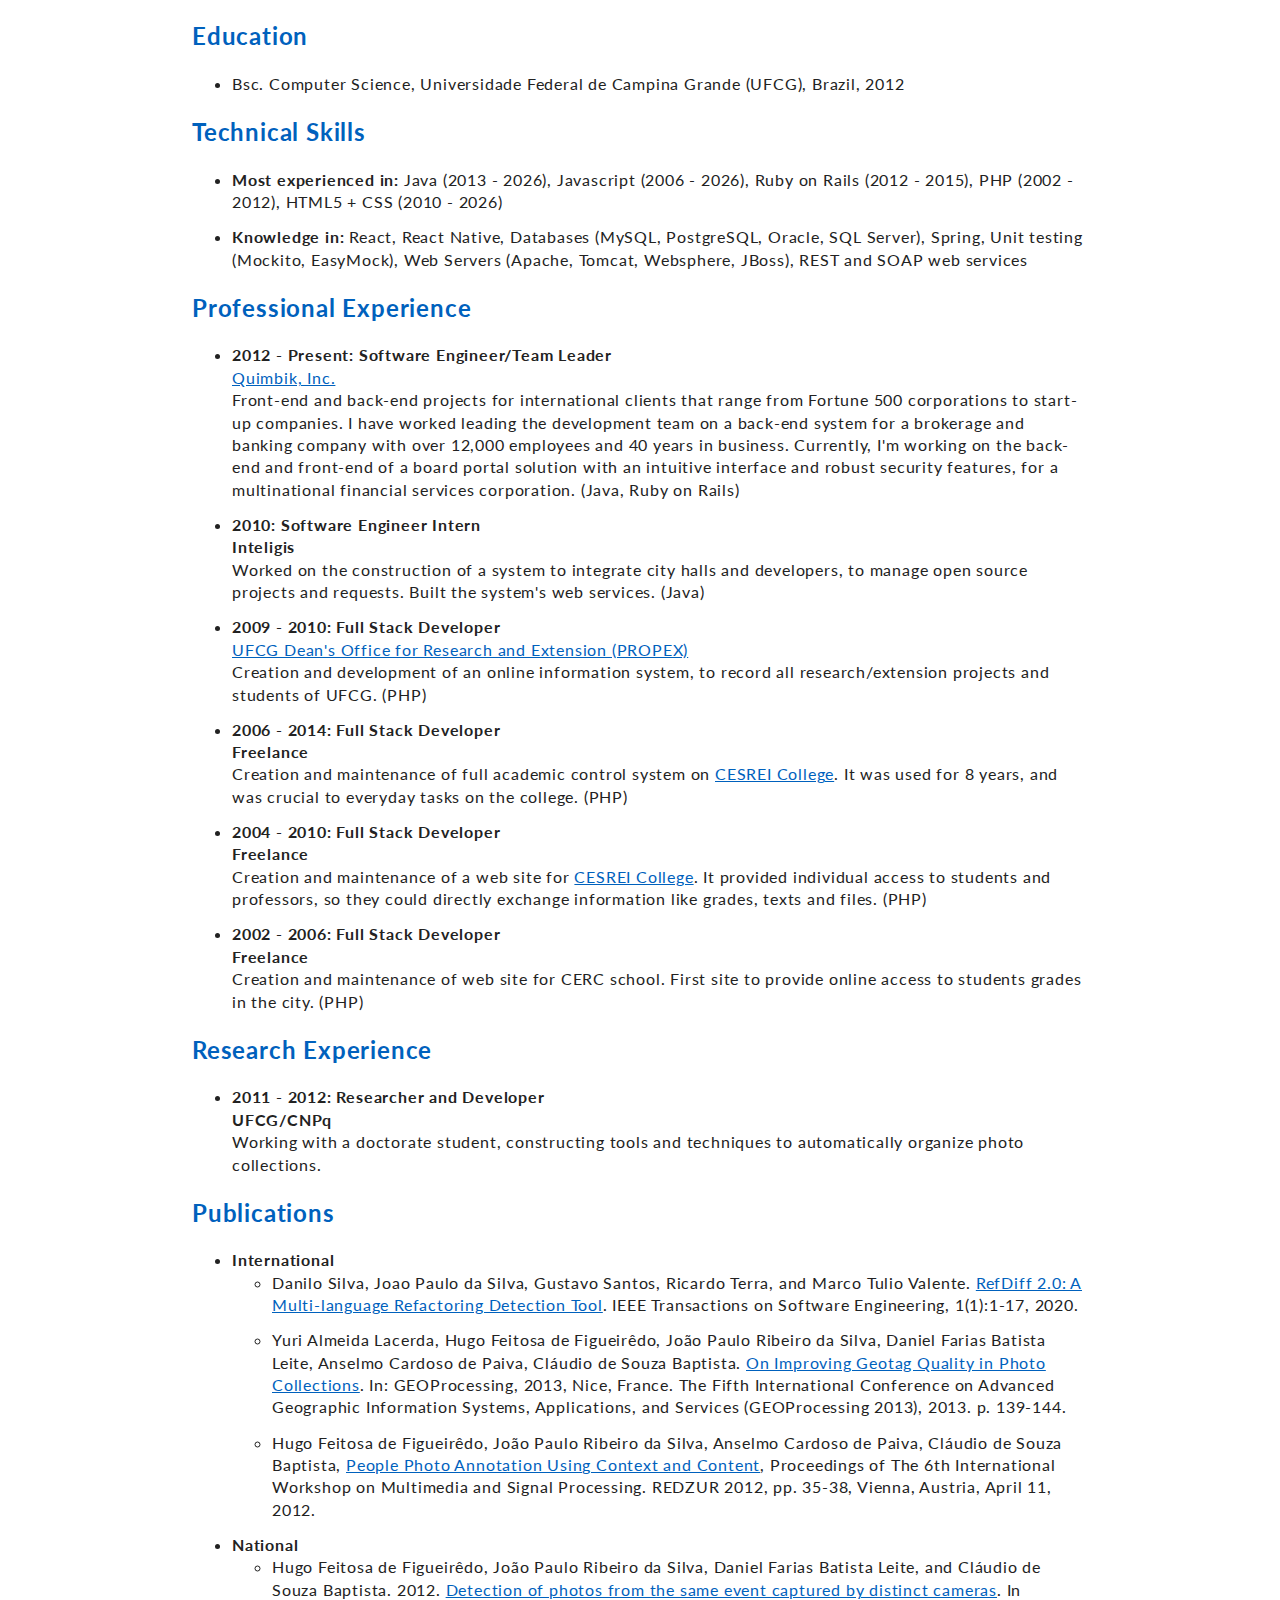
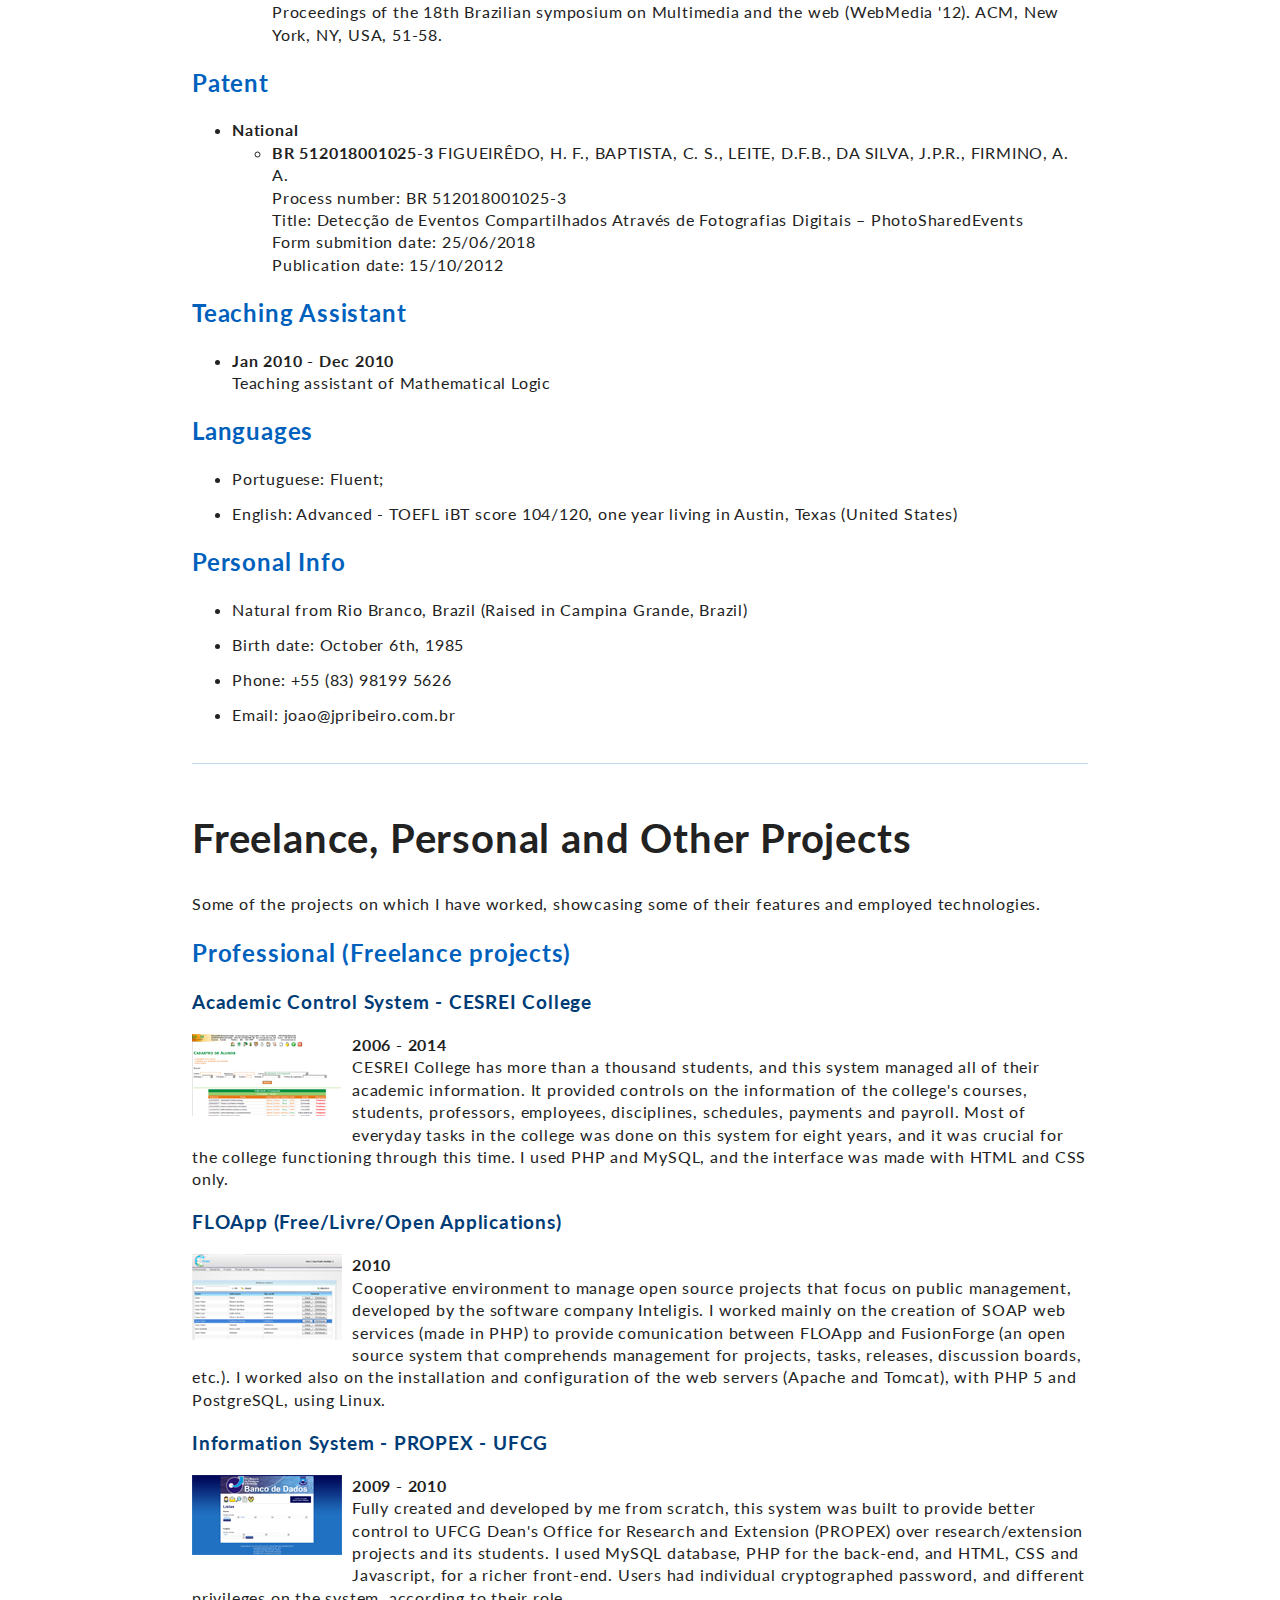
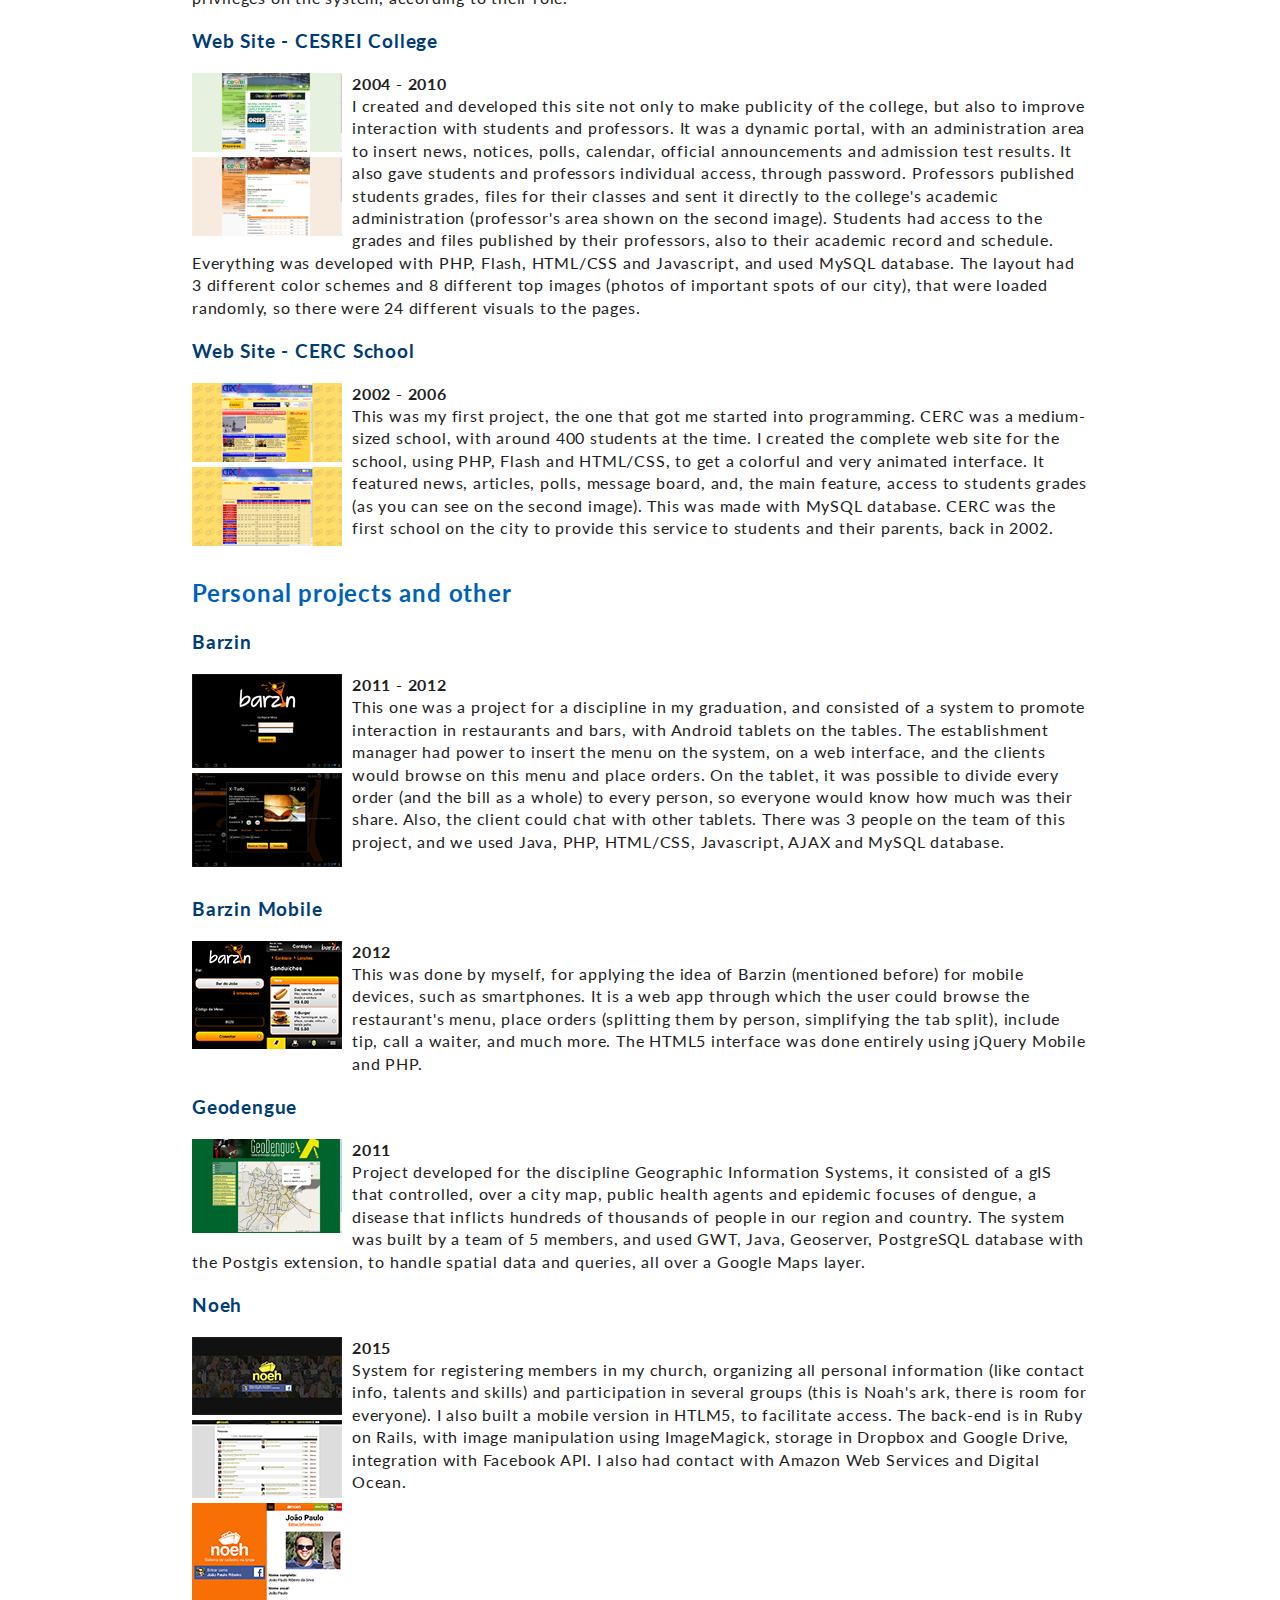
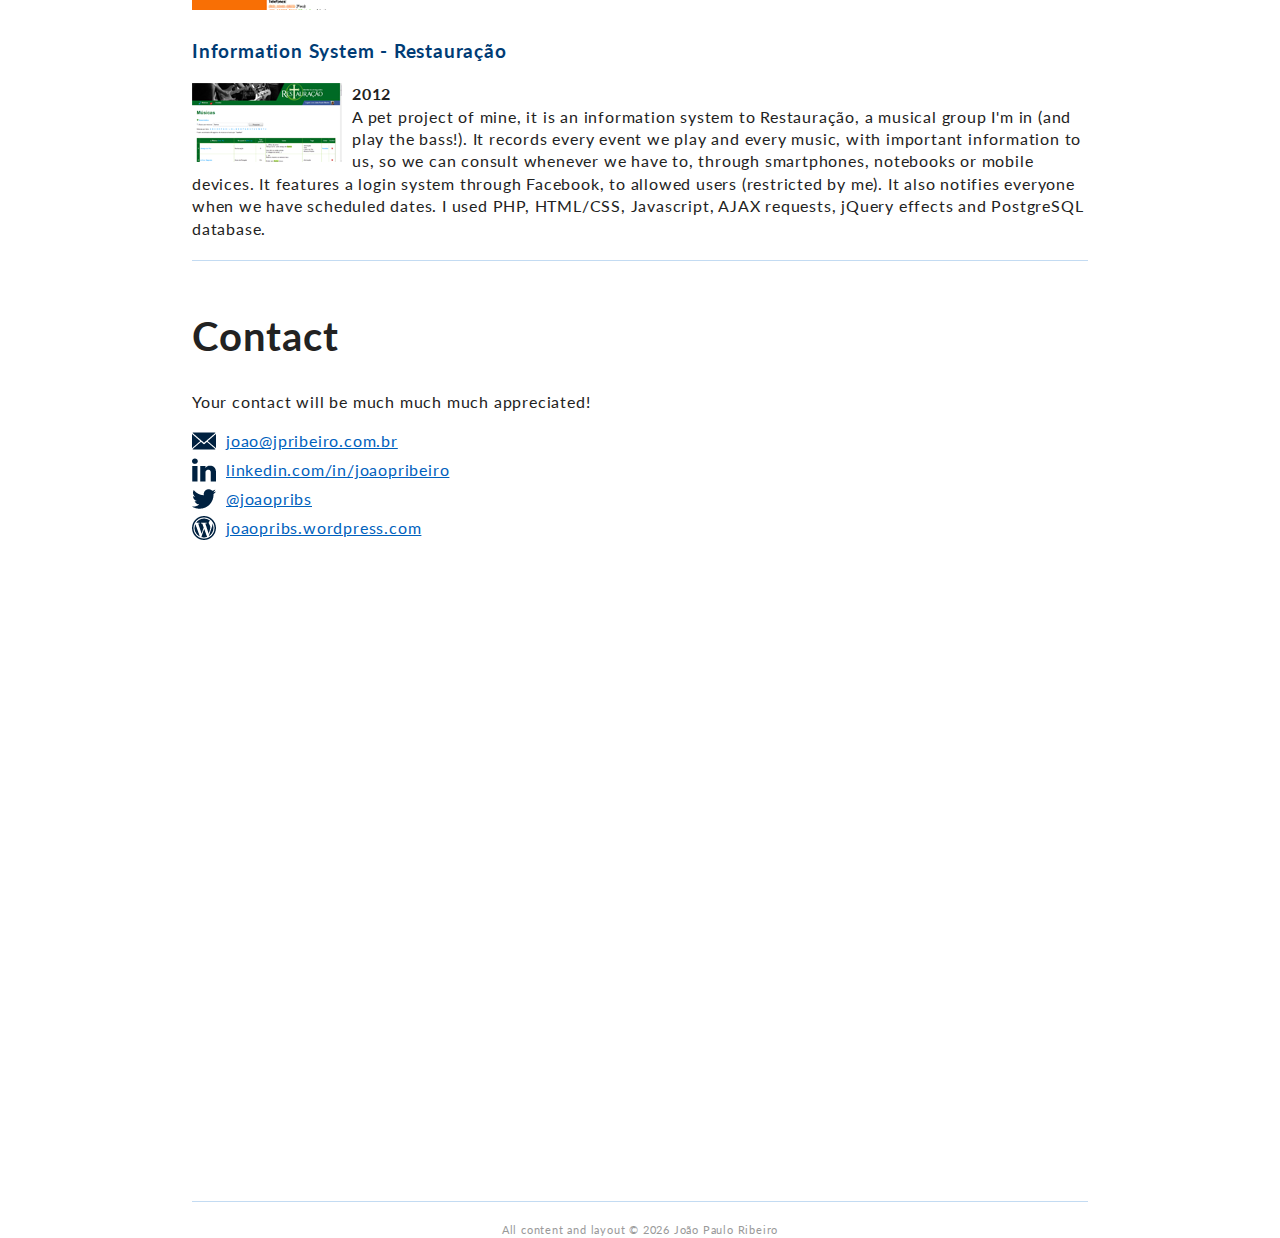
==== commit 9974ce01: "Atualizando curriculos" ====
--- a/index.html
+++ b/index.html
@@ -222,7 +222,7 @@
         <li>
             <b>2012 - Present: Software Engineer/Team Leader</b><br/>
             <a href="http://www.quimbik.com" target="_blank">Quimbik, Inc.</a><br/>
-            Front-end and back-end projects for international clients that range from Fortune 500 corporations to start-up companies.  I have worked leading the development team on back-end system for a brokerage and banking company with over 12,000 employees and 40 years in business. Currently, I'm working on the back-end and front-end of a board portal solution with an intuitive interface and robust security features, for a multinational financial services corporation. (Java, Ruby on Rails)
+            Front-end and back-end projects for international clients that range from Fortune 500 corporations to start-up companies. I have worked leading the development team on a back-end system for a brokerage and banking company with over 12,000 employees and 40 years in business. Currently, I'm working on the back-end and front-end of a board portal solution with an intuitive interface and robust security features, for a multinational financial services corporation. (Java, Ruby on Rails)
         </li>
         <li>
             <b>2010: Software Engineer Intern</b><br/>
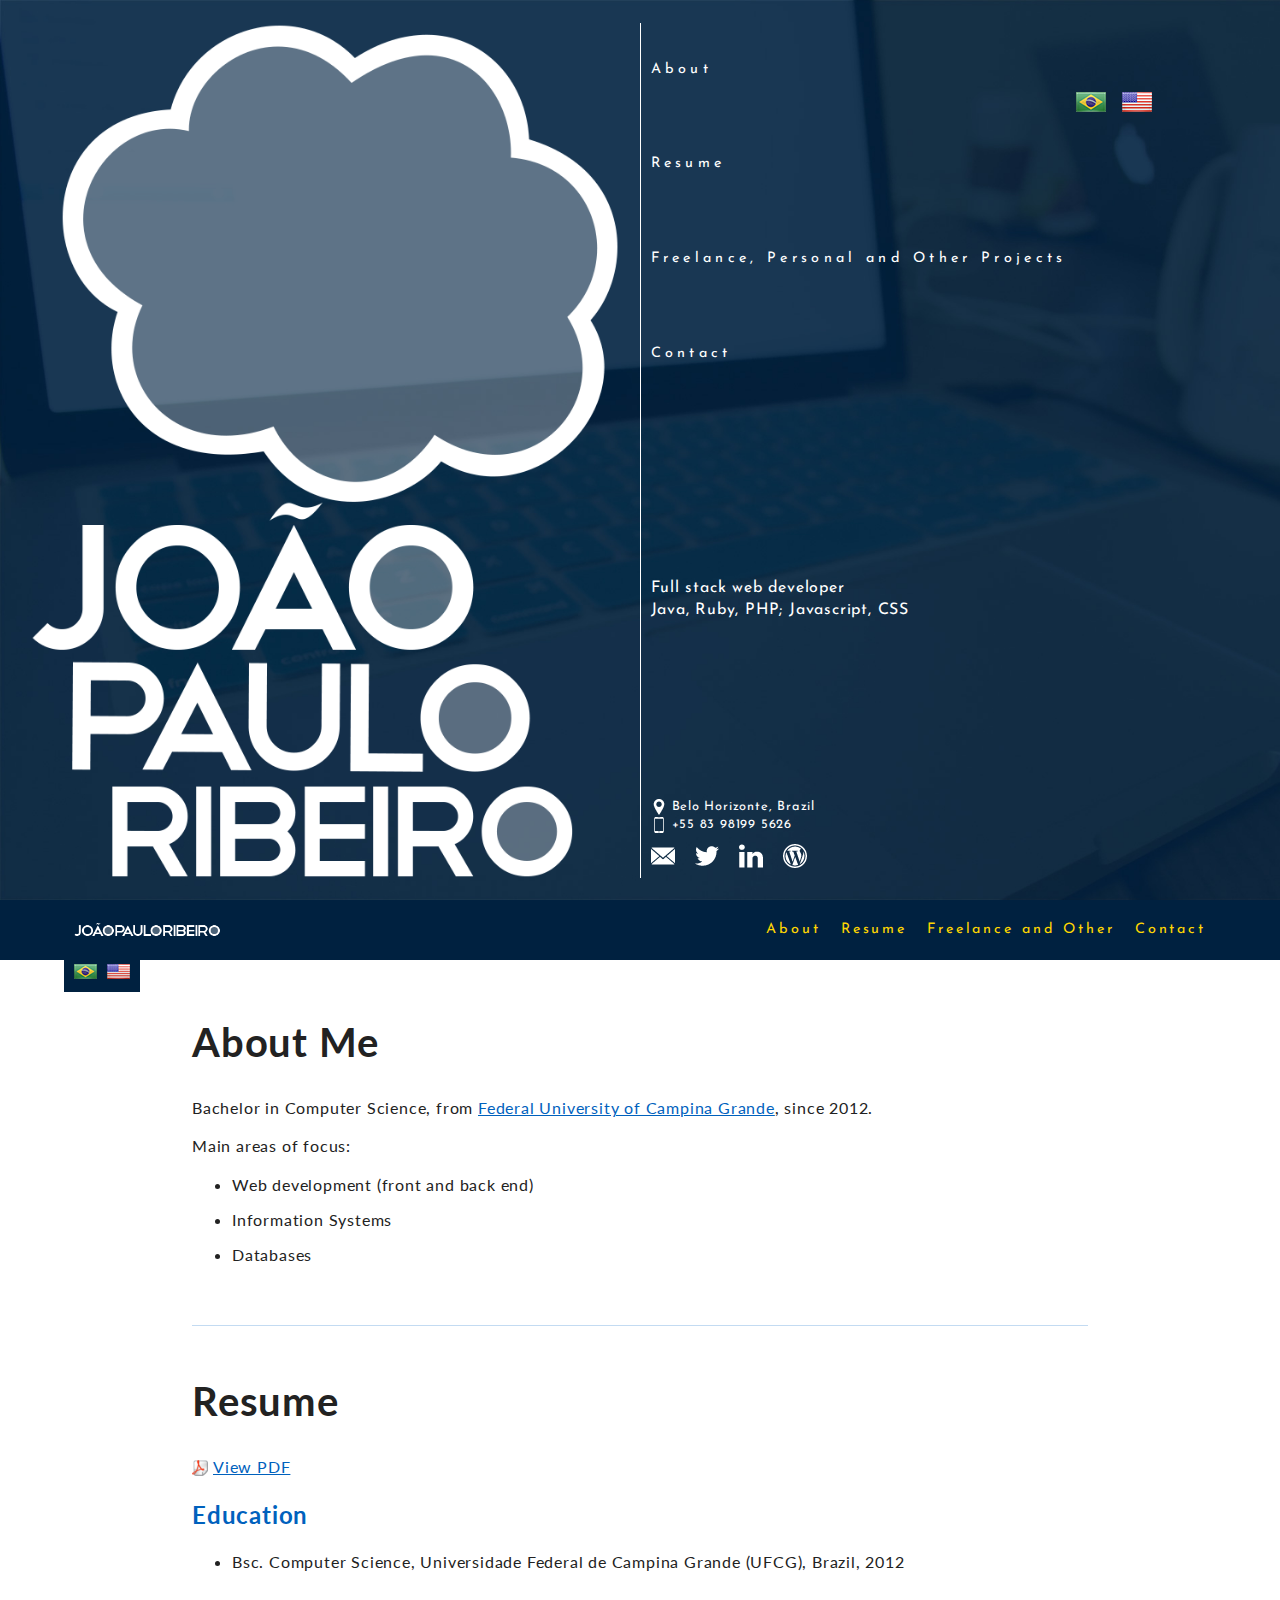
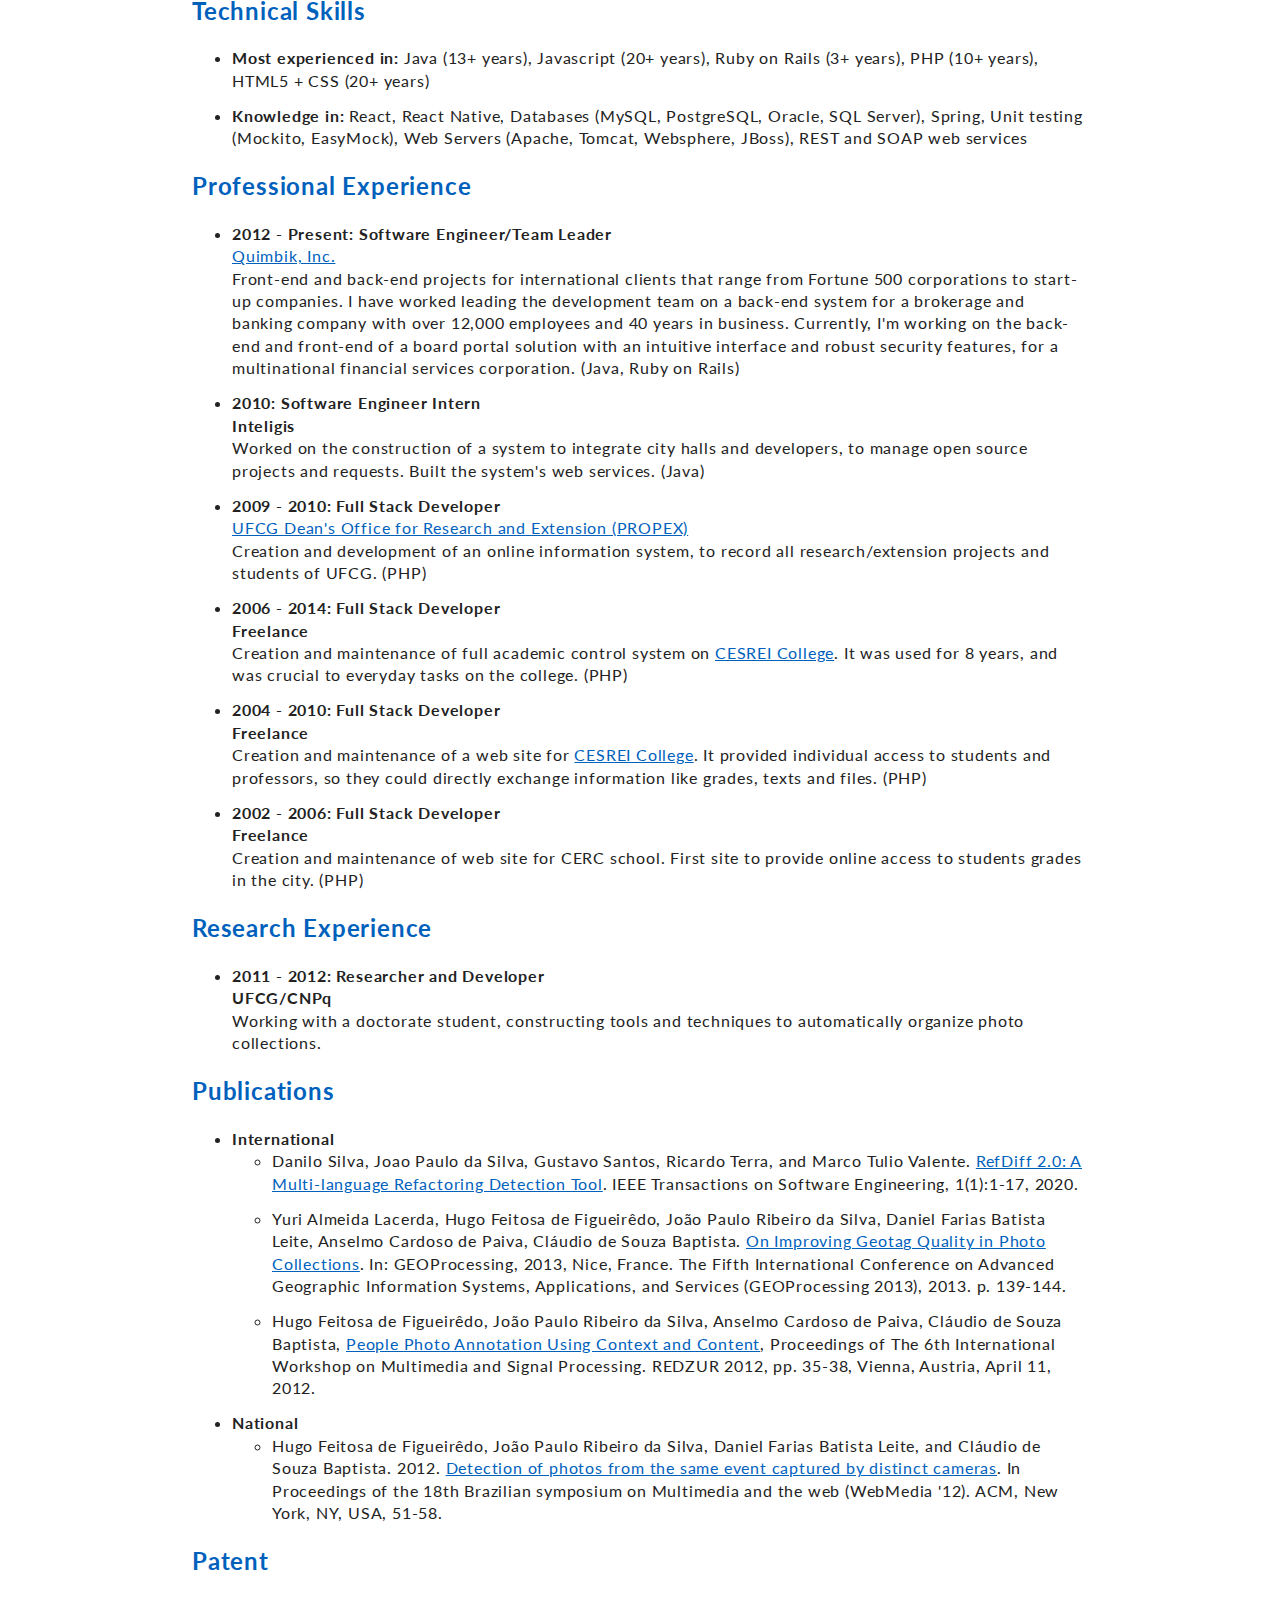
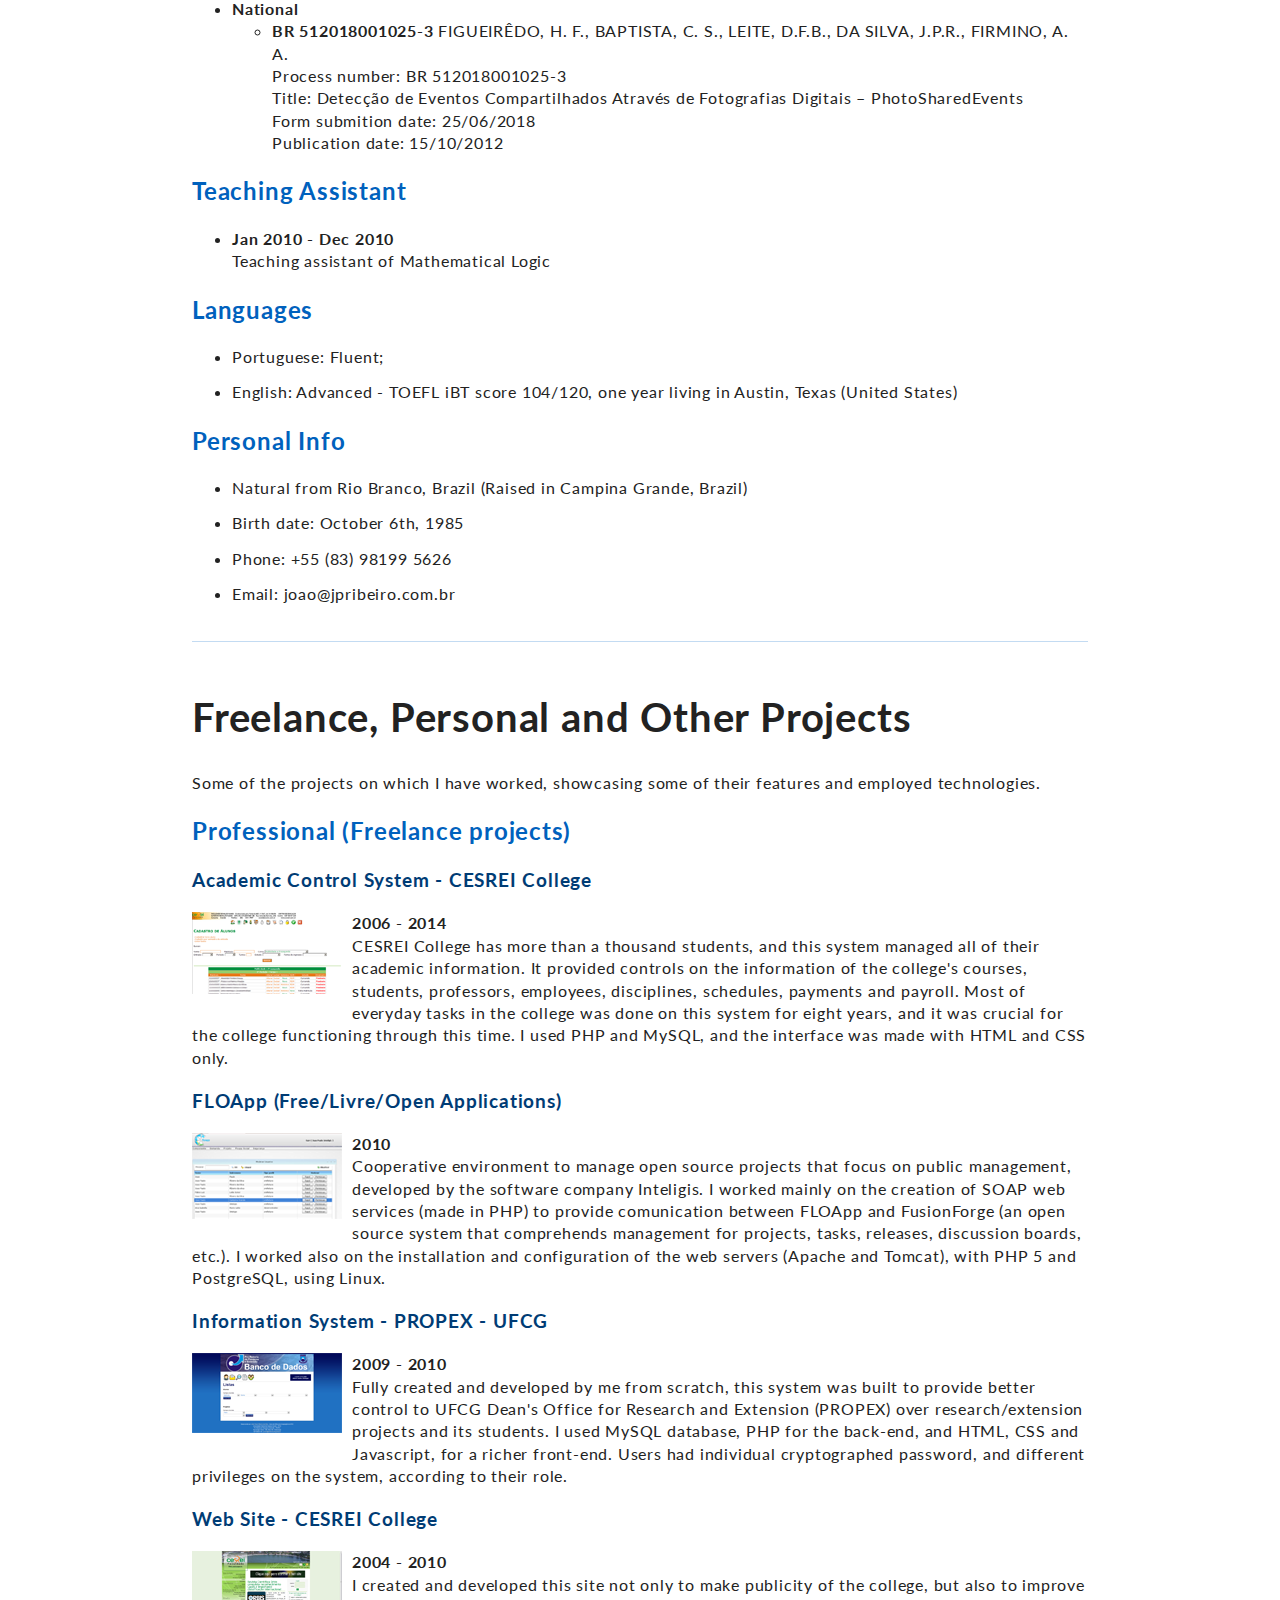
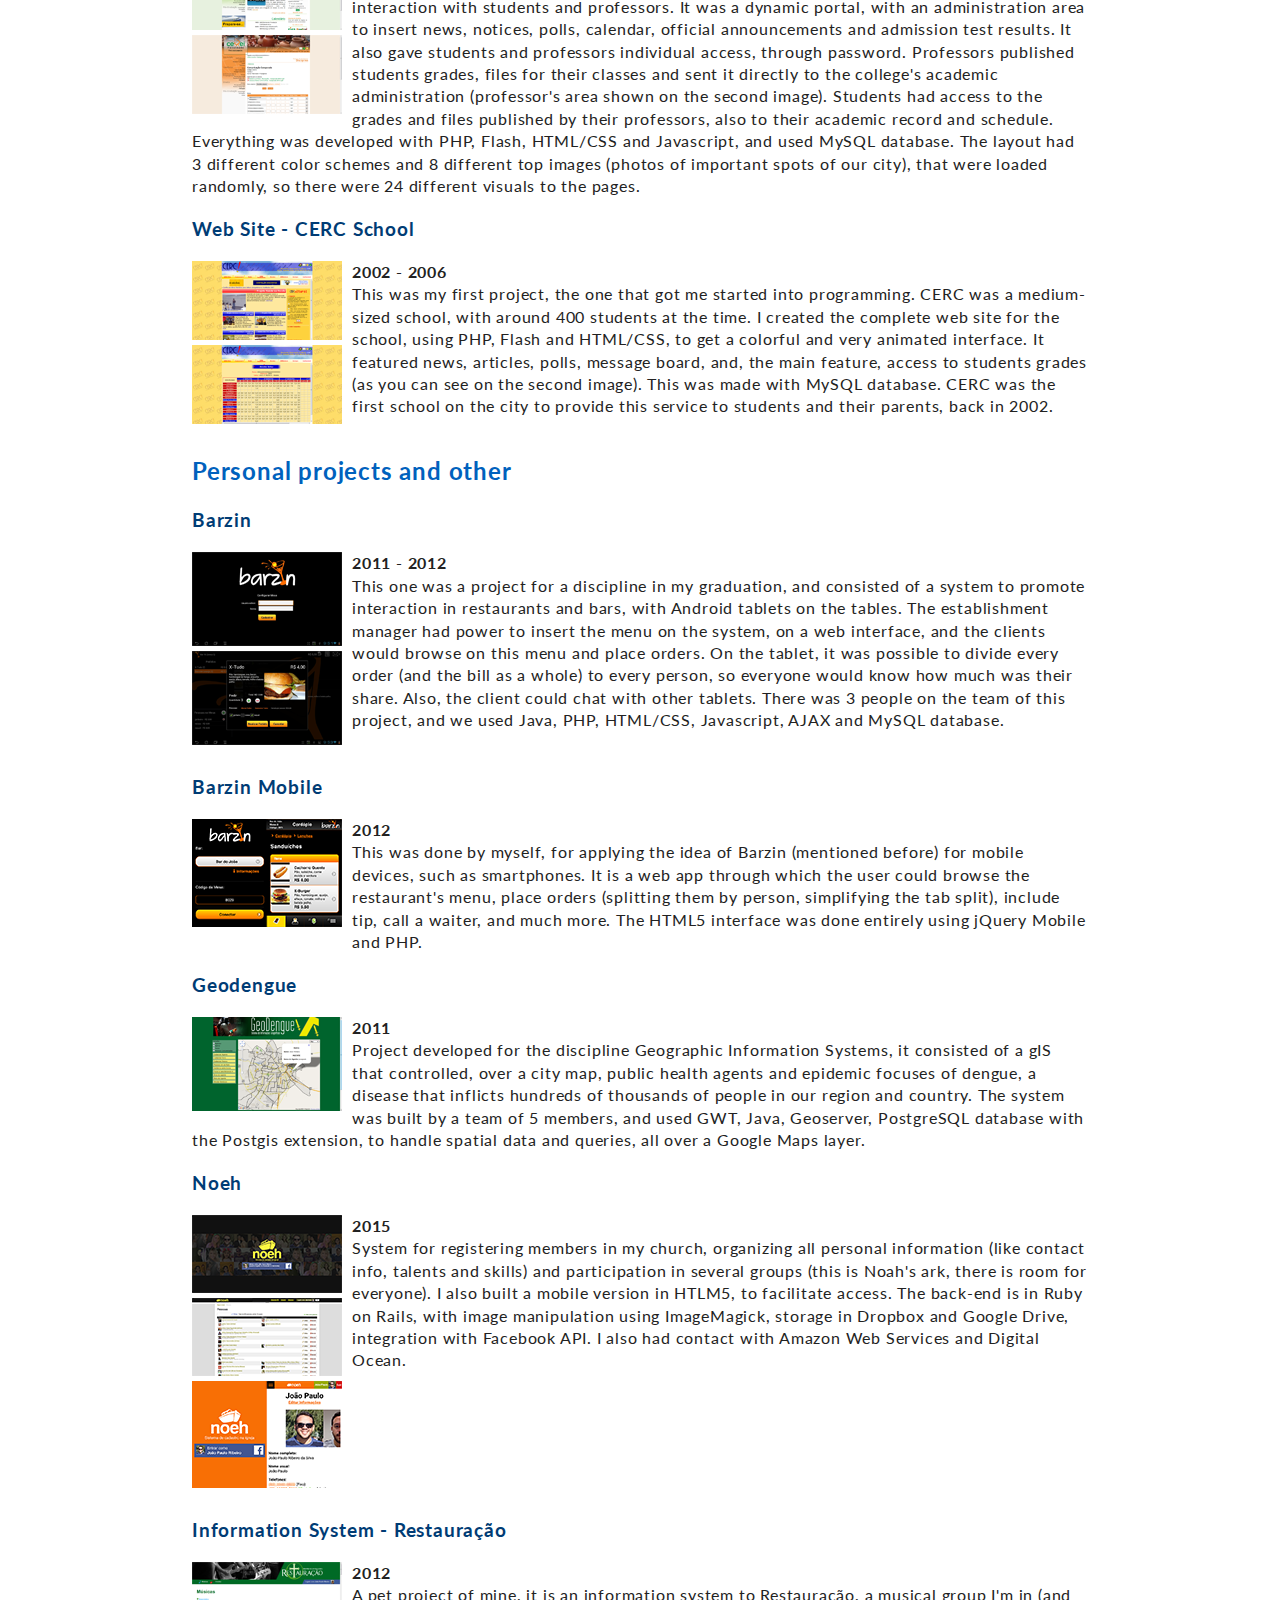
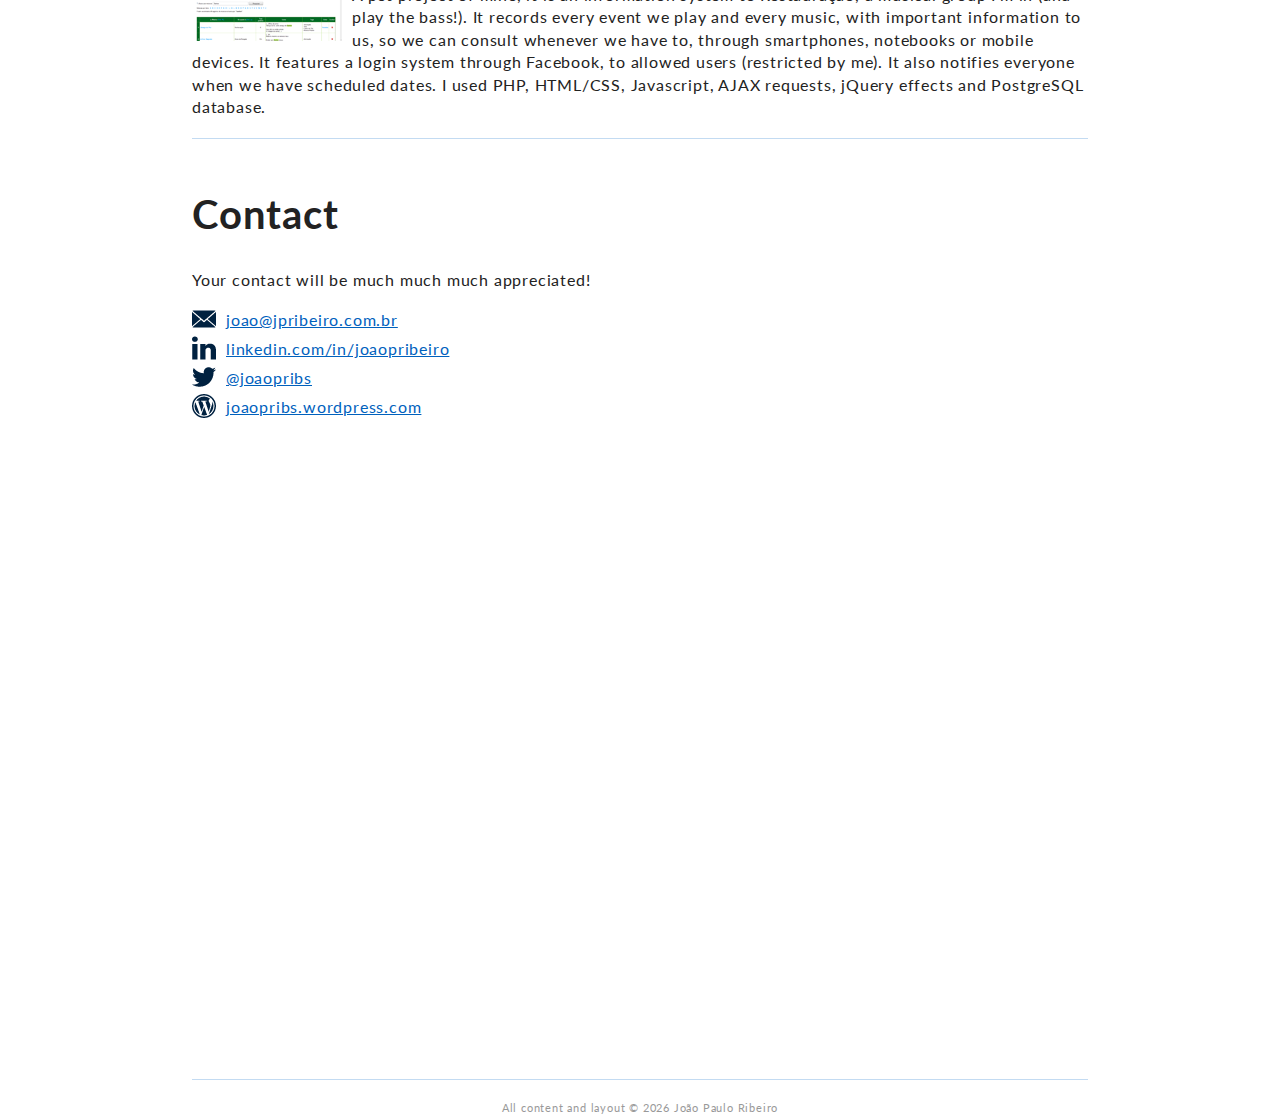
==== commit 2be51f31: "Melhorando texto de About Me e anos de experiencia nas tecnologias" ====
--- a/index.html
+++ b/index.html
@@ -56,8 +56,6 @@
             $(function () {
                 // $('#bg_horizontal').attr('src', './img/bg' + bgNumber + 'h.jpg');
                 // $('#bg_vertical').attr('src', './img/bg' + bgNumber + 'v.jpg');
-
-                $('.ano_atual').html(new Date().getFullYear());
             });
         </script>
     </head>
@@ -172,20 +170,16 @@
 --> 
 
 <div class="secao" id="about">
-    <h1>Hello world</h1>
-
-    Hi there! My name is João Paulo, and I'm a bachelor in Computer Science, majored at the <a href="http://dsc.ufcg.edu.br" target="_blank">Federal University of Campina Grande</a> since 2012.   
-    <p/>
-    My main areas of interest are:
+    <h1>About Me</h1>
+
+    Bachelor in Computer Science, from <a href="http://dsc.ufcg.edu.br" target="_blank">Federal University of Campina Grande</a>, since 2012.   
+    <p/>
+    Main areas of focus:
     <ul>
         <li>Web development (front and back end)</li>
         <li>Information Systems</li>
         <li>Databases</li>
     </ul>
-    But I'm interested in everything that goes around the beautiful world of technology. I also play the bass guitar (I'm very good) and like to take photographs (I'm not so good).
-    <p/>
-    In this site, I expose relevant information regarding my professional competences. So, please, feel free to browse and get to know me a bit. 
-    And <a href="#" class="link_navegacao" data-link="contact">contact me</a> any time you want, I promise I'm a nice guy!
 
     <br style="clear: both;"/>
 </div>
@@ -212,7 +206,7 @@
     <p/>
     <h2>Technical Skills</h2>
     <ul>
-        <li><b>Most experienced in:</b> Java (2013 - <span class="ano_atual">2020</span>), Javascript (2006 - <span class="ano_atual">2020</span>), Ruby on Rails (2012 - 2015), PHP (2002 - 2012), HTML5 + CSS (2010 - <span class="ano_atual">2020</span>)</li>
+        <li><b>Most experienced in:</b> Java (<span id="anos_java">7</span>+ years), Javascript (<span id="anos_javascript">14</span>+ years), Ruby on Rails (3+ years), PHP (10+ years), HTML5 + CSS (<span id="anos_html">10</span>+ years)</li>
         <li><b>Knowledge in:</b> React, React Native, Databases (MySQL, PostgreSQL, Oracle, SQL Server), Spring, Unit testing (Mockito, EasyMock), Web Servers (Apache, Tomcat, Websphere, JBoss), REST and SOAP web services</li>
     </ul>
 
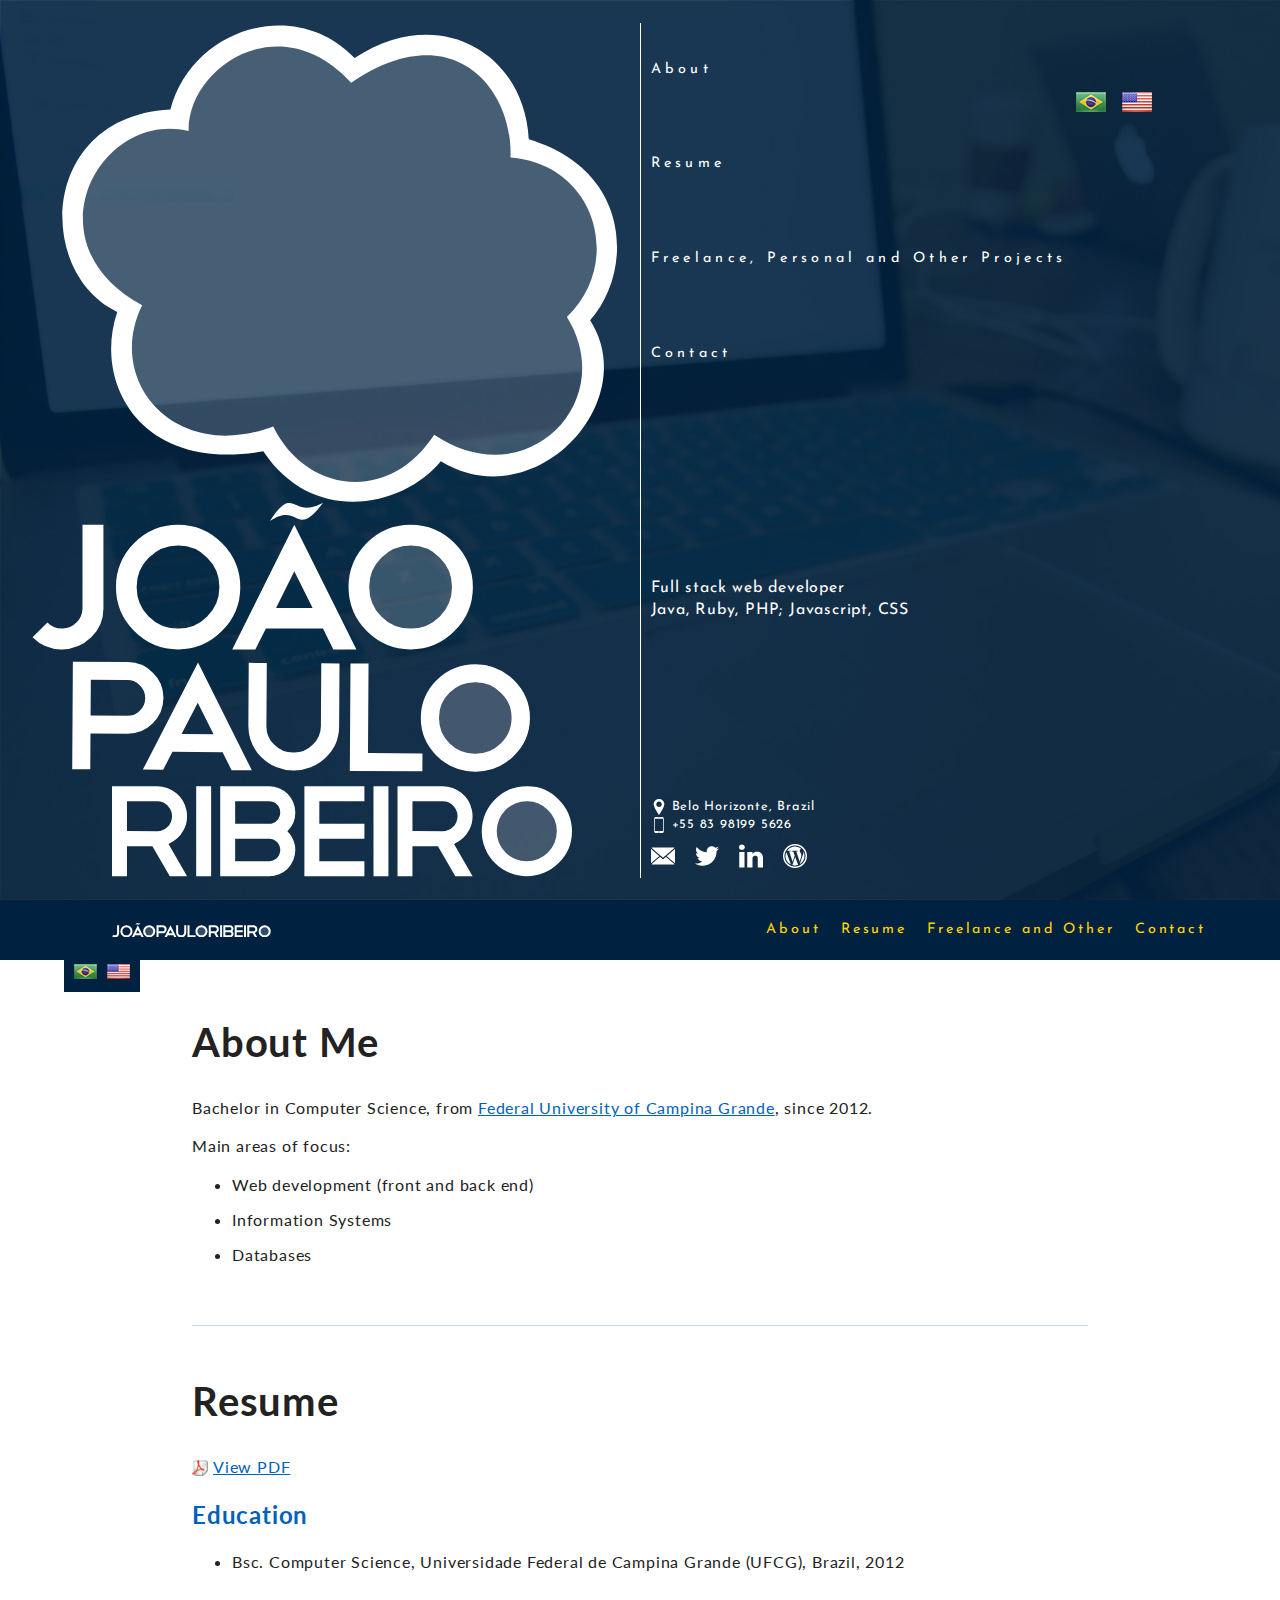
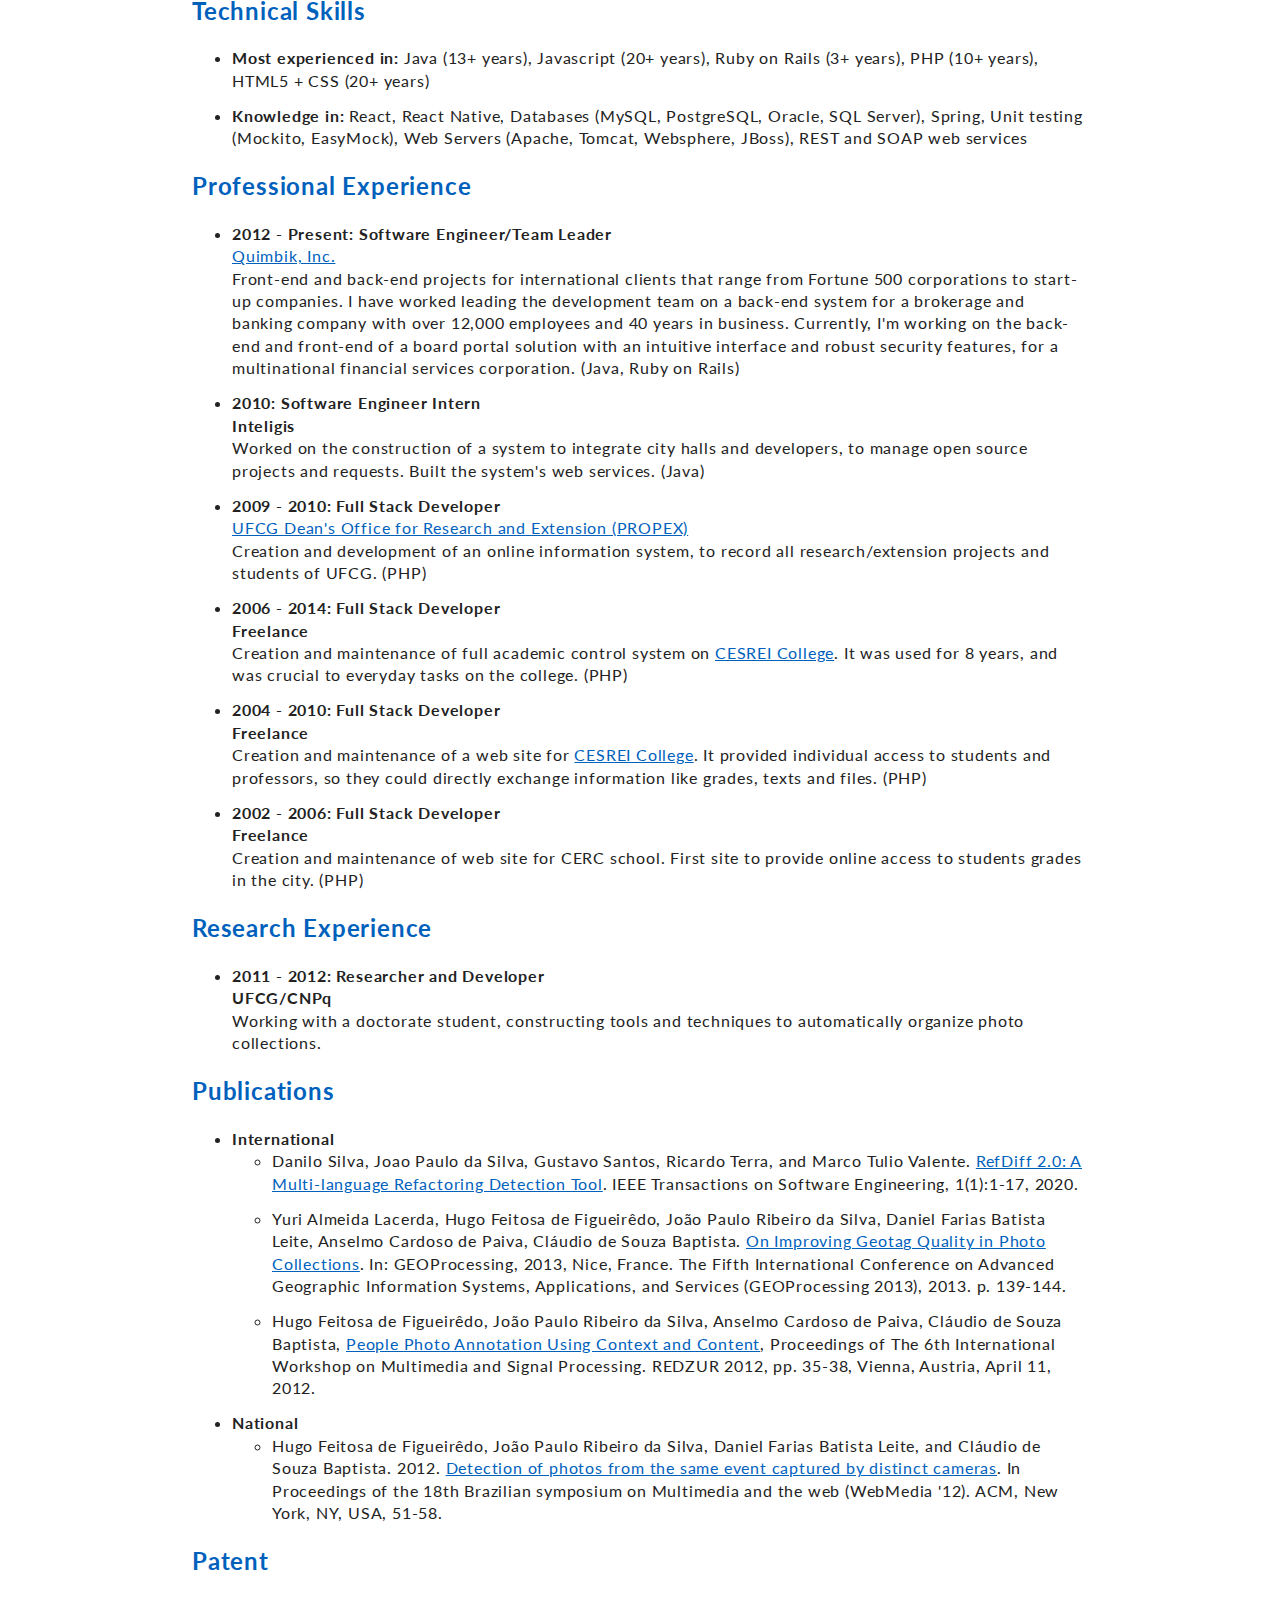
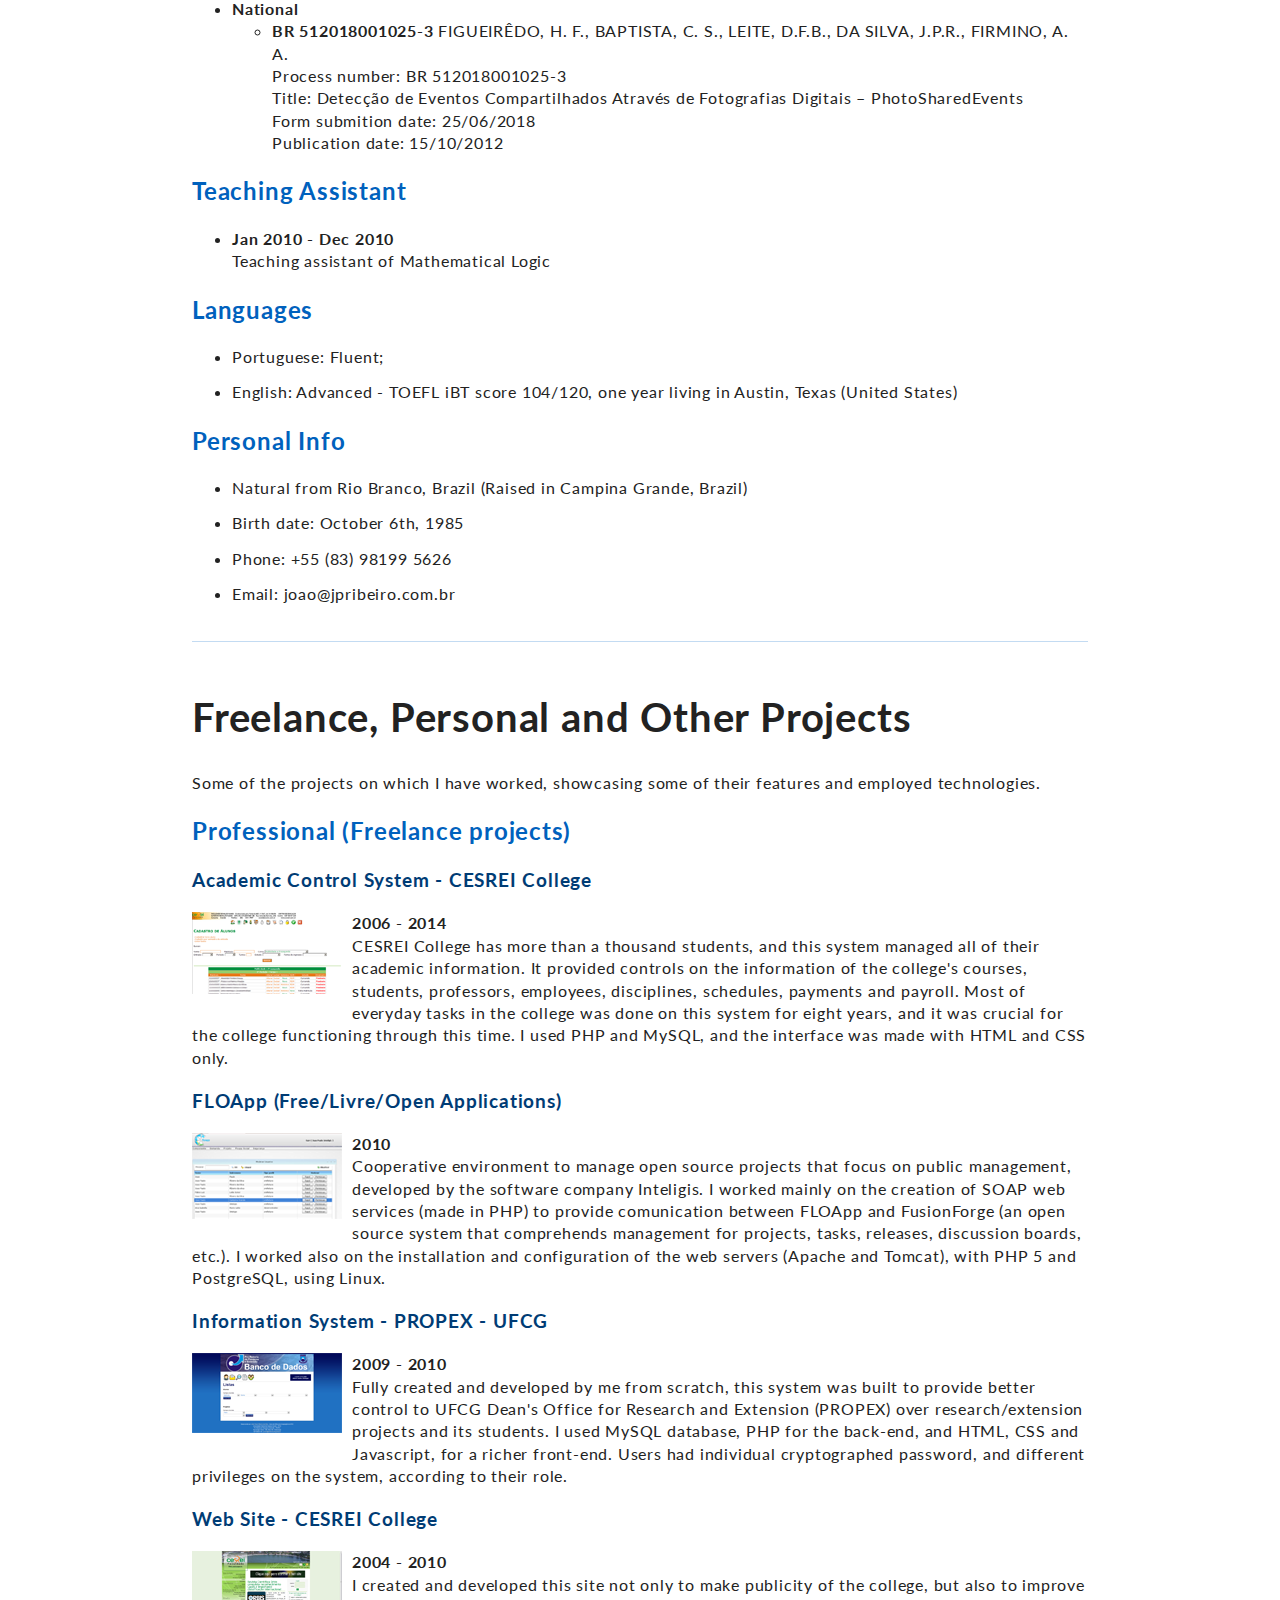
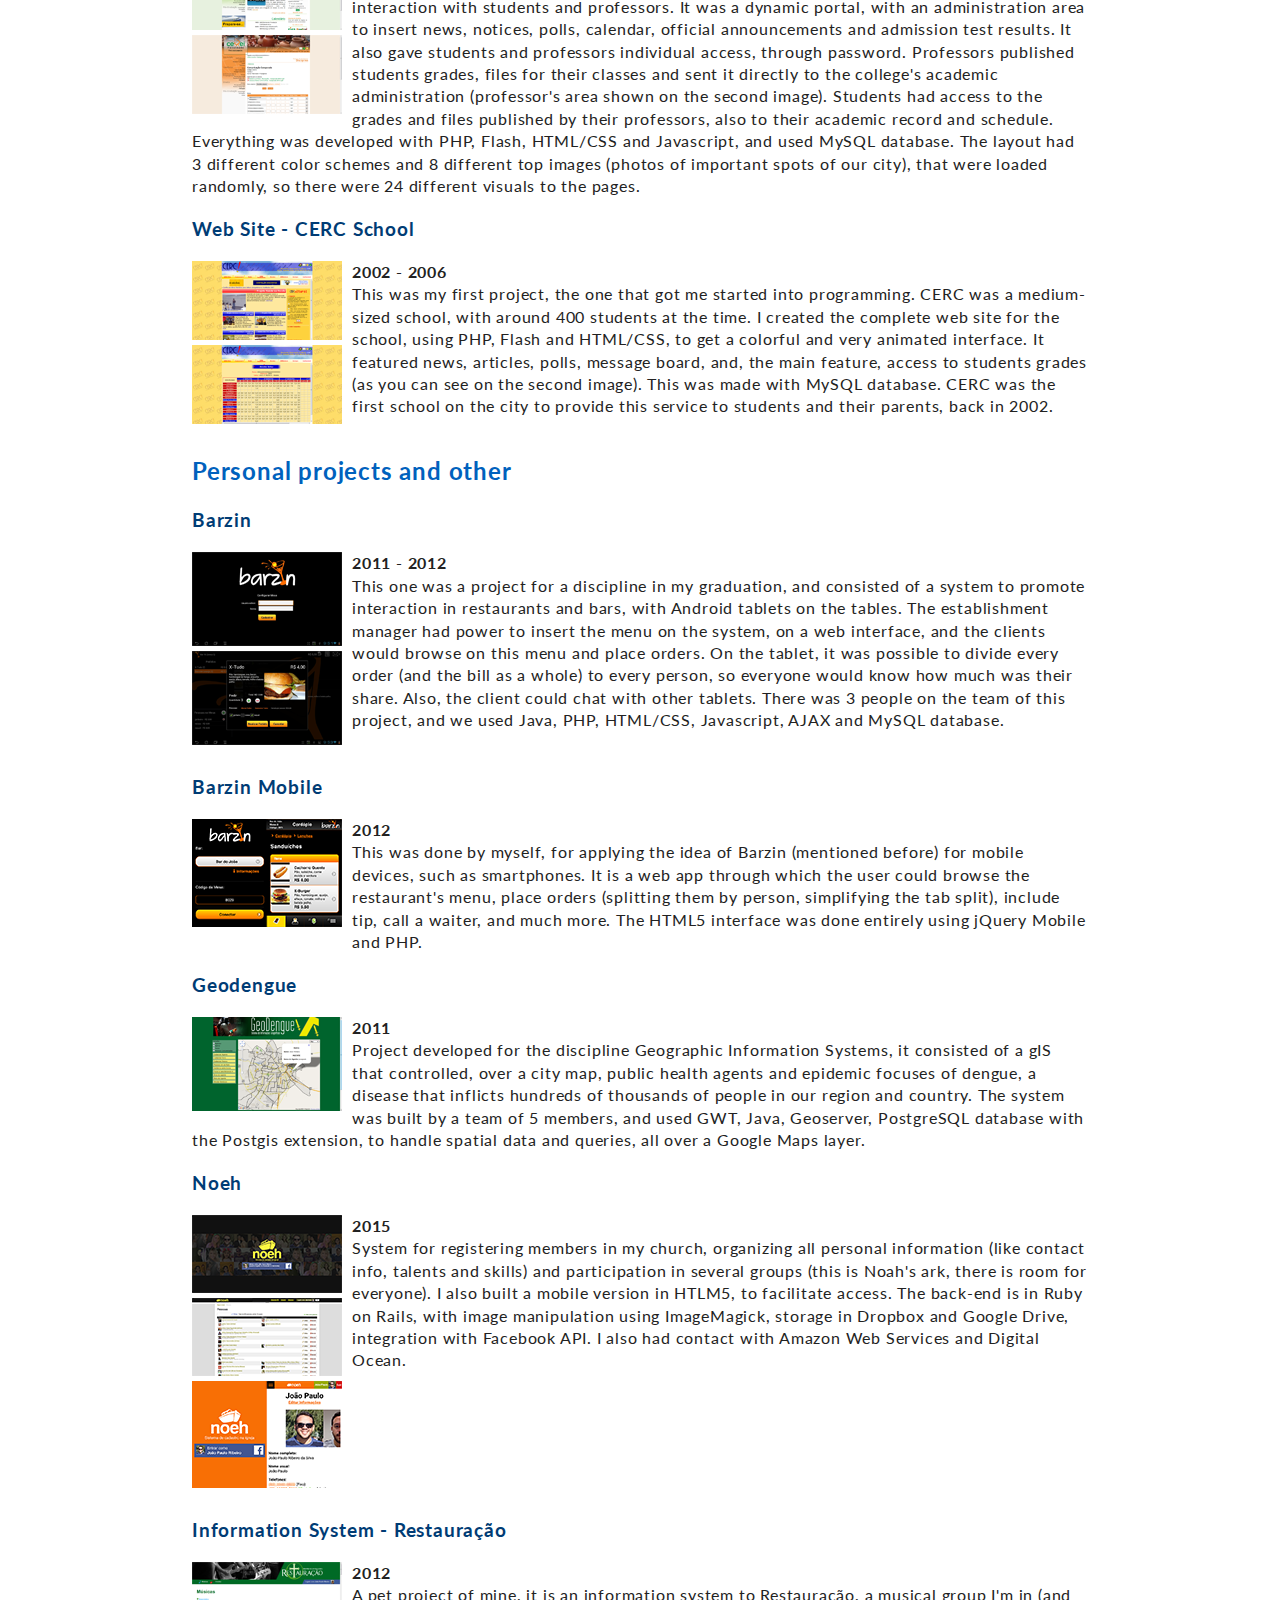
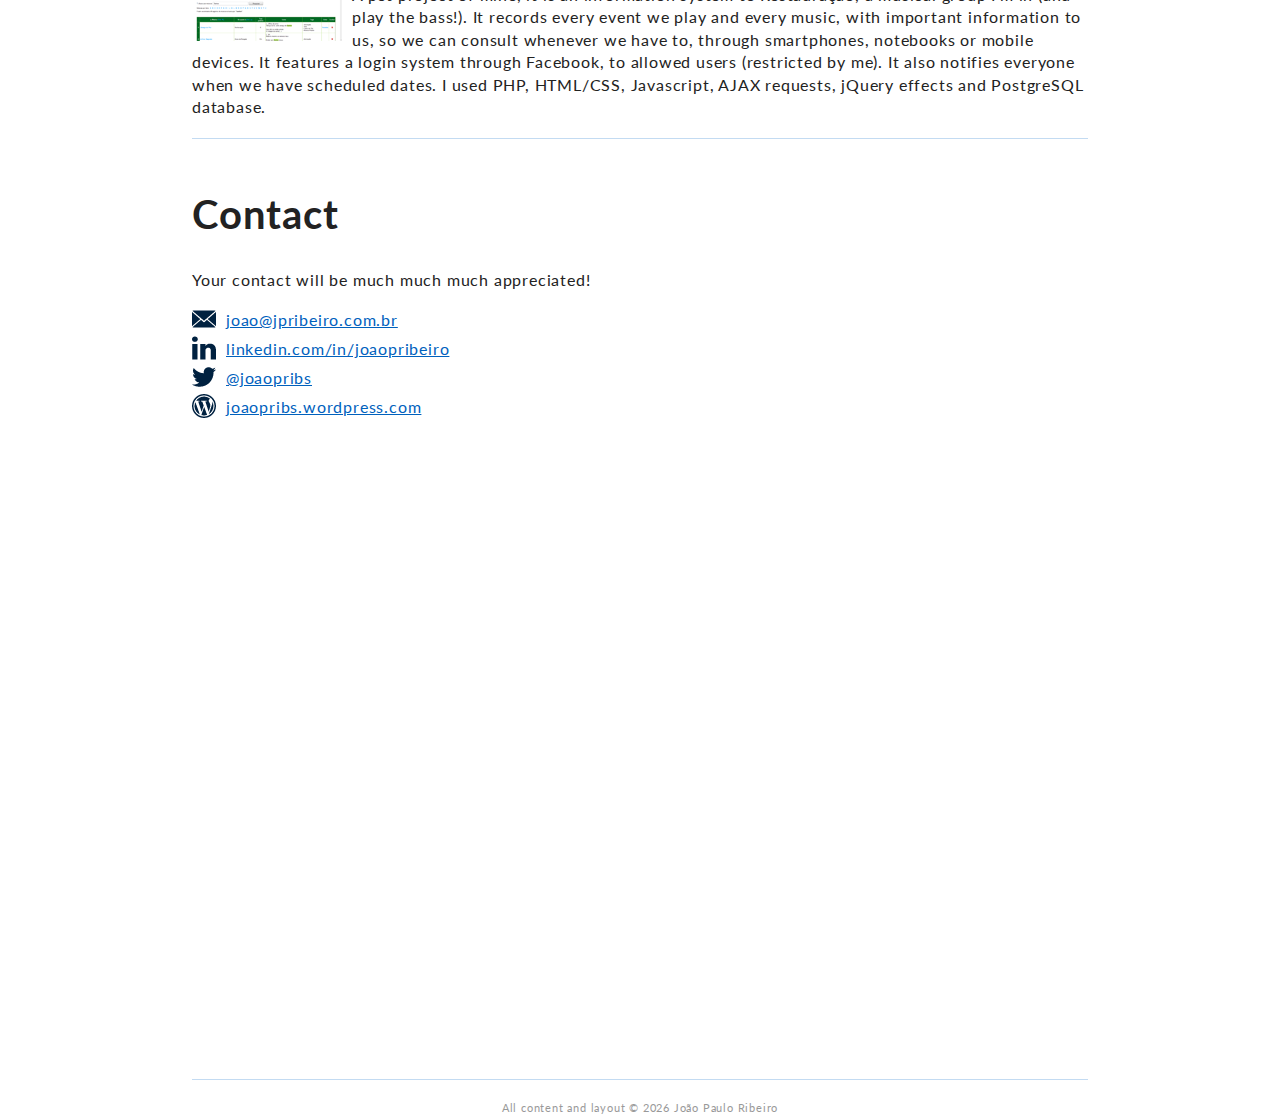
==== commit 11d3932a: "Usar SVG ao invés de PNG" ====
--- a/index.html
+++ b/index.html
@@ -66,7 +66,7 @@
 
         <div class='wrapper-inicial'><div class='wrapper-principal'>
                 <div class='bloco1'>
-                    <a href='#' class='link-logo mandar_pro_topo'><img src='./img/logo.png' /><div class='habilidades-mobile'>Full stack web developer<br/>Java, Ruby, PHP; Javascript, CSS</div></a>
+                    <a href='#' class='link-logo mandar_pro_topo'><object type="image/svg+xml" data='./img/logo.svg'><img src="./img/logo.png" /></object><div class='habilidades-mobile'>Full stack web developer<br/>Java, Ruby, PHP; Javascript, CSS</div></a>
                 </div><div class='bloco2'>
                     <nav class='menu'>
                         <ul>
@@ -127,9 +127,36 @@
             <nav class='menu-superior'>
                 <ul>
                     <li>
-                        <a href='#' class='mandar_pro_topo'>
-                            <img src='./img/inline.png' />
-                        </a>
+                        <svg class="mandar_pro_topo" xmlns="http://www.w3.org/2000/svg" width="254.957" height="23.117" viewBox="0 0 1897 172">
+                          <defs>
+                            <style>
+                              .cls-1 {
+                                fill: #fff;
+                                opacity: 0.2;
+                              }
+
+                              .cls-2 {
+                                fill: #fff;
+                              }
+
+                              .cls-3 {
+                                opacity: 0;
+                                cursor: pointer;
+                              }
+
+                              #grupo:hover .cls-1 {
+                                opacity: 0.5;
+                                fill: #ffd700;
+                              }
+                            </style>
+                          </defs>
+                          <g id="grupo">
+                            <path class="cls-1" d="M446,38a62,62,0,1,1-62,62A62,62,0,0,1,446,38Zm620,0a62,62,0,1,1-62,62A62,62,0,0,1,1066,38Zm756,0a62,62,0,1,1-62,62A62,62,0,0,1,1822,38Z"/>
+                            <path class="cls-2" d="M340.724,0.009c-33,43.809-26.93-1.947-62.109,21.418C307.486-23.356,303.825,20.286,340.724.009Zm65.991,31.153"/>
+                            <path id="JOAOPAULORIBEIRO" class="cls-2" d="M0.968,157.869A46.939,46.939,0,0,0,35.293,172q19.671,0,34.325-14.131A47.783,47.783,0,0,0,83.85,123.278V25.624H59.362v97.654a23.665,23.665,0,0,1-7.116,17.3,22.956,22.956,0,0,1-16.953,6.961,23.052,23.052,0,0,1-16.953-7.171ZM119.845,47.137Q98.5,68.651,98.5,98.812q0,30.372,21.348,51.675Q140.983,172,171.123,172T222.4,150.487q21.553-21.088,21.557-51.675,0-30.159-21.557-51.674-21.142-21.513-51.278-21.513-30.35,0-51.278,21.514h0Zm85.393,17.3A47.087,47.087,0,0,1,219.47,98.812a47.781,47.781,0,0,1-14.232,34.59,46.7,46.7,0,0,1-34.115,14.132A47.393,47.393,0,0,1,136.8,133.4a48.14,48.14,0,0,1-14.022-34.59A47.438,47.438,0,0,1,136.8,64.433Q151.24,50.092,171.123,50.09t34.115,14.342h0ZM307.167,80.251l21.348,43.027h-42.7ZM352.794,172h27L307.167,25.624,234.541,172h27l12.348-24.466h66.765ZM391.93,47.137q-21.349,21.513-21.349,51.674,0,30.372,21.349,51.675Q413.067,172,443.207,172t51.278-21.513q21.553-21.088,21.557-51.675,0-30.159-21.557-51.674-21.143-21.513-51.278-21.513-30.35,0-51.277,21.514h0Zm85.392,17.3a47.087,47.087,0,0,1,14.232,34.379,47.781,47.781,0,0,1-14.232,34.59,46.7,46.7,0,0,1-34.115,14.132A47.393,47.393,0,0,1,408.882,133.4a48.14,48.14,0,0,1-14.022-34.59,47.438,47.438,0,0,1,14.022-34.379q14.442-14.341,34.325-14.342t34.115,14.342h0Zm126-14.342a23.075,23.075,0,0,1,16.953,7.171,23.676,23.676,0,0,1,7.116,17.3,23.422,23.422,0,0,1-7.116,17.084,23.062,23.062,0,0,1-16.953,7.171H554.762V50.09h48.557Zm0,73.188a46.7,46.7,0,0,0,34.115-14.131,47.782,47.782,0,0,0,14.232-34.591,47.332,47.332,0,0,0-14.232-34.59Q623.2,25.626,603.319,25.624H530.693V172h24.069V123.278h48.557ZM697.5,80.251l21.349,43.027h-42.7ZM743.128,172h27L697.5,25.624,624.876,172h27l12.348-24.466h66.766ZM886.078,25.624H861.8v85.421a34.915,34.915,0,0,1-10.883,25.732,34.273,34.273,0,0,1-25.534,10.757,36.227,36.227,0,0,1-36.208-36.489V25.624H765.105v85.421a59.97,59.97,0,0,0,17.58,43.238q18,17.717,42.7,17.717,24.9,0,42.906-17.717a59.165,59.165,0,0,0,17.79-43.238V25.624ZM900.725,172H997.42V147.534H924.794V25.624H900.725V172ZM1016.26,47.137Q994.9,68.651,994.908,98.812q0,30.372,21.352,51.675Q1037.4,172,1067.53,172q30.15,0,51.28-21.513,21.555-21.088,21.56-51.675,0-30.159-21.56-51.674-21.135-21.513-51.28-21.513-30.345,0-51.27,21.514h0Zm85.39,17.3a47.074,47.074,0,0,1,14.23,34.379,47.767,47.767,0,0,1-14.23,34.59,46.7,46.7,0,0,1-34.12,14.132,47.4,47.4,0,0,1-34.32-14.132,48.134,48.134,0,0,1-14.02-34.59,47.432,47.432,0,0,1,14.02-34.379q14.445-14.341,34.32-14.342t34.12,14.342h0Zm142.95-7.171a23.431,23.431,0,0,1,7.11,17.084,23.669,23.669,0,0,1-7.11,17.3,23.072,23.072,0,0,1-16.95,7.171l-48.56-.211V50.09h48.56a23.084,23.084,0,0,1,16.95,7.171h0ZM1275.99,172l-29.93-52.518a46.919,46.919,0,0,0,21.35-17.506,47.59,47.59,0,0,0,8.58-27.63,47.074,47.074,0,0,0-14.23-34.379q-14.235-14.341-34.11-14.342h-72.63V172h24.07V123.278h41.02L1248.16,172h27.83Zm14.65,0h24.07V25.624h-24.07V172ZM1414.96,51.461a17.6,17.6,0,0,1,9.73,9.808,18.4,18.4,0,0,1,1.36,6.96,18.93,18.93,0,0,1-1.36,7.171,17.771,17.771,0,0,1-3.87,5.906,18.988,18.988,0,0,1-5.86,4.007,16.982,16.982,0,0,1-6.91,1.476h-54.62V50.09h54.62A18.139,18.139,0,0,1,1414.96,51.461Zm35.37,16.768a41.336,41.336,0,0,0-3.35-16.451,43.518,43.518,0,0,0-9.1-13.6A42.833,42.833,0,0,0,1424.27,29a40.7,40.7,0,0,0-16.22-3.375h-78.69V172h78.69a40.458,40.458,0,0,0,16.33-3.375,42.793,42.793,0,0,0,22.6-22.779,42.7,42.7,0,0,0-9.42-47.034,41.489,41.489,0,0,0,12.77-30.583h0Zm-96.9,79.3V111.045h54.62a17.791,17.791,0,0,1,12.87,5.484,18.63,18.63,0,0,1,3.77,19.826,17.777,17.777,0,0,1-3.87,5.906,17.586,17.586,0,0,1-5.86,3.9,18.08,18.08,0,0,1-6.91,1.371h-54.62Zm111.55-121.91V172h96.69V147.534h-72.62V111.045h72.62V86.79h-72.62V50.09h72.62V25.624h-96.69ZM1576.32,172h24.07V25.624h-24.07V172ZM1704.61,57.261a23.4,23.4,0,0,1,7.12,17.084,23.639,23.639,0,0,1-7.12,17.3,23.04,23.04,0,0,1-16.95,7.171L1639.1,98.6V50.09h48.56a23.052,23.052,0,0,1,16.95,7.171h0ZM1736.01,172l-29.93-52.518a46.97,46.97,0,0,0,21.35-17.506,47.59,47.59,0,0,0,8.58-27.63,47.113,47.113,0,0,0-14.23-34.379q-14.235-14.341-34.12-14.342h-72.63V172h24.07V123.278h41.03L1708.17,172h27.84ZM1772,47.137q-21.345,21.513-21.34,51.674,0,30.372,21.34,51.675Q1793.15,172,1823.28,172t51.28-21.513q21.555-21.088,21.56-51.675,0-30.159-21.56-51.674-21.15-21.513-51.28-21.513-30.345,0-51.28,21.514h0Zm85.4,17.3a47.113,47.113,0,0,1,14.23,34.379,47.807,47.807,0,0,1-14.23,34.59,46.7,46.7,0,0,1-34.12,14.132,47.365,47.365,0,0,1-34.32-14.132,48.144,48.144,0,0,1-14.03-34.59,47.441,47.441,0,0,1,14.03-34.379q14.43-14.341,34.32-14.342t34.12,14.342h0Z"/>
+                            <rect id="fundo" class="cls-3" width="1897" height="172"/>
+                          </g>
+                        </svg>
                     </li>
                     <li><a href='#' class='link_topo link_navegacao' data-link='about'>About</a></li>
                     <li><a href='#' class='link_topo link_navegacao' data-link='resume'>Resume</a></li>
@@ -149,9 +176,36 @@
                 <a href='#' class='link_topo link_navegacao' data-link='contact'>Contact</a>
             </nav>
             <div class='logo-e-idiomas'>
-                <a href='#' class='mandar_pro_topo'>
-                    <img src='./img/inline.png' class='logo-inline' />
-                </a>
+                <svg class="mandar_pro_topo" xmlns="http://www.w3.org/2000/svg" width="254.957" height="23.117" viewBox="0 0 1897 172">
+                  <defs>
+                    <style>
+                      .cls-1 {
+                        fill: #fff;
+                        opacity: 0.2;
+                      }
+
+                      .cls-2 {
+                        fill: #fff;
+                      }
+
+                      .cls-3 {
+                        opacity: 0;
+                        cursor: pointer;
+                      }
+
+                      #grupo:hover .cls-1 {
+                        opacity: 0.5;
+                        fill: #ffd700;
+                      }
+                    </style>
+                  </defs>
+                  <g id="grupo">
+                    <path class="cls-1" d="M446,38a62,62,0,1,1-62,62A62,62,0,0,1,446,38Zm620,0a62,62,0,1,1-62,62A62,62,0,0,1,1066,38Zm756,0a62,62,0,1,1-62,62A62,62,0,0,1,1822,38Z"/>
+                    <path class="cls-2" d="M340.724,0.009c-33,43.809-26.93-1.947-62.109,21.418C307.486-23.356,303.825,20.286,340.724.009Zm65.991,31.153"/>
+                    <path id="JOAOPAULORIBEIRO" class="cls-2" d="M0.968,157.869A46.939,46.939,0,0,0,35.293,172q19.671,0,34.325-14.131A47.783,47.783,0,0,0,83.85,123.278V25.624H59.362v97.654a23.665,23.665,0,0,1-7.116,17.3,22.956,22.956,0,0,1-16.953,6.961,23.052,23.052,0,0,1-16.953-7.171ZM119.845,47.137Q98.5,68.651,98.5,98.812q0,30.372,21.348,51.675Q140.983,172,171.123,172T222.4,150.487q21.553-21.088,21.557-51.675,0-30.159-21.557-51.674-21.142-21.513-51.278-21.513-30.35,0-51.278,21.514h0Zm85.393,17.3A47.087,47.087,0,0,1,219.47,98.812a47.781,47.781,0,0,1-14.232,34.59,46.7,46.7,0,0,1-34.115,14.132A47.393,47.393,0,0,1,136.8,133.4a48.14,48.14,0,0,1-14.022-34.59A47.438,47.438,0,0,1,136.8,64.433Q151.24,50.092,171.123,50.09t34.115,14.342h0ZM307.167,80.251l21.348,43.027h-42.7ZM352.794,172h27L307.167,25.624,234.541,172h27l12.348-24.466h66.765ZM391.93,47.137q-21.349,21.513-21.349,51.674,0,30.372,21.349,51.675Q413.067,172,443.207,172t51.278-21.513q21.553-21.088,21.557-51.675,0-30.159-21.557-51.674-21.143-21.513-51.278-21.513-30.35,0-51.277,21.514h0Zm85.392,17.3a47.087,47.087,0,0,1,14.232,34.379,47.781,47.781,0,0,1-14.232,34.59,46.7,46.7,0,0,1-34.115,14.132A47.393,47.393,0,0,1,408.882,133.4a48.14,48.14,0,0,1-14.022-34.59,47.438,47.438,0,0,1,14.022-34.379q14.442-14.341,34.325-14.342t34.115,14.342h0Zm126-14.342a23.075,23.075,0,0,1,16.953,7.171,23.676,23.676,0,0,1,7.116,17.3,23.422,23.422,0,0,1-7.116,17.084,23.062,23.062,0,0,1-16.953,7.171H554.762V50.09h48.557Zm0,73.188a46.7,46.7,0,0,0,34.115-14.131,47.782,47.782,0,0,0,14.232-34.591,47.332,47.332,0,0,0-14.232-34.59Q623.2,25.626,603.319,25.624H530.693V172h24.069V123.278h48.557ZM697.5,80.251l21.349,43.027h-42.7ZM743.128,172h27L697.5,25.624,624.876,172h27l12.348-24.466h66.766ZM886.078,25.624H861.8v85.421a34.915,34.915,0,0,1-10.883,25.732,34.273,34.273,0,0,1-25.534,10.757,36.227,36.227,0,0,1-36.208-36.489V25.624H765.105v85.421a59.97,59.97,0,0,0,17.58,43.238q18,17.717,42.7,17.717,24.9,0,42.906-17.717a59.165,59.165,0,0,0,17.79-43.238V25.624ZM900.725,172H997.42V147.534H924.794V25.624H900.725V172ZM1016.26,47.137Q994.9,68.651,994.908,98.812q0,30.372,21.352,51.675Q1037.4,172,1067.53,172q30.15,0,51.28-21.513,21.555-21.088,21.56-51.675,0-30.159-21.56-51.674-21.135-21.513-51.28-21.513-30.345,0-51.27,21.514h0Zm85.39,17.3a47.074,47.074,0,0,1,14.23,34.379,47.767,47.767,0,0,1-14.23,34.59,46.7,46.7,0,0,1-34.12,14.132,47.4,47.4,0,0,1-34.32-14.132,48.134,48.134,0,0,1-14.02-34.59,47.432,47.432,0,0,1,14.02-34.379q14.445-14.341,34.32-14.342t34.12,14.342h0Zm142.95-7.171a23.431,23.431,0,0,1,7.11,17.084,23.669,23.669,0,0,1-7.11,17.3,23.072,23.072,0,0,1-16.95,7.171l-48.56-.211V50.09h48.56a23.084,23.084,0,0,1,16.95,7.171h0ZM1275.99,172l-29.93-52.518a46.919,46.919,0,0,0,21.35-17.506,47.59,47.59,0,0,0,8.58-27.63,47.074,47.074,0,0,0-14.23-34.379q-14.235-14.341-34.11-14.342h-72.63V172h24.07V123.278h41.02L1248.16,172h27.83Zm14.65,0h24.07V25.624h-24.07V172ZM1414.96,51.461a17.6,17.6,0,0,1,9.73,9.808,18.4,18.4,0,0,1,1.36,6.96,18.93,18.93,0,0,1-1.36,7.171,17.771,17.771,0,0,1-3.87,5.906,18.988,18.988,0,0,1-5.86,4.007,16.982,16.982,0,0,1-6.91,1.476h-54.62V50.09h54.62A18.139,18.139,0,0,1,1414.96,51.461Zm35.37,16.768a41.336,41.336,0,0,0-3.35-16.451,43.518,43.518,0,0,0-9.1-13.6A42.833,42.833,0,0,0,1424.27,29a40.7,40.7,0,0,0-16.22-3.375h-78.69V172h78.69a40.458,40.458,0,0,0,16.33-3.375,42.793,42.793,0,0,0,22.6-22.779,42.7,42.7,0,0,0-9.42-47.034,41.489,41.489,0,0,0,12.77-30.583h0Zm-96.9,79.3V111.045h54.62a17.791,17.791,0,0,1,12.87,5.484,18.63,18.63,0,0,1,3.77,19.826,17.777,17.777,0,0,1-3.87,5.906,17.586,17.586,0,0,1-5.86,3.9,18.08,18.08,0,0,1-6.91,1.371h-54.62Zm111.55-121.91V172h96.69V147.534h-72.62V111.045h72.62V86.79h-72.62V50.09h72.62V25.624h-96.69ZM1576.32,172h24.07V25.624h-24.07V172ZM1704.61,57.261a23.4,23.4,0,0,1,7.12,17.084,23.639,23.639,0,0,1-7.12,17.3,23.04,23.04,0,0,1-16.95,7.171L1639.1,98.6V50.09h48.56a23.052,23.052,0,0,1,16.95,7.171h0ZM1736.01,172l-29.93-52.518a46.97,46.97,0,0,0,21.35-17.506,47.59,47.59,0,0,0,8.58-27.63,47.113,47.113,0,0,0-14.23-34.379q-14.235-14.341-34.12-14.342h-72.63V172h24.07V123.278h41.03L1708.17,172h27.84ZM1772,47.137q-21.345,21.513-21.34,51.674,0,30.372,21.34,51.675Q1793.15,172,1823.28,172t51.28-21.513q21.555-21.088,21.56-51.675,0-30.159-21.56-51.674-21.15-21.513-51.28-21.513-30.345,0-51.28,21.514h0Zm85.4,17.3a47.113,47.113,0,0,1,14.23,34.379,47.807,47.807,0,0,1-14.23,34.59,46.7,46.7,0,0,1-34.12,14.132,47.365,47.365,0,0,1-34.32-14.132,48.144,48.144,0,0,1-14.03-34.59,47.441,47.441,0,0,1,14.03-34.379q14.43-14.341,34.32-14.342t34.12,14.342h0Z"/>
+                    <rect id="fundo" class="cls-3" width="1897" height="172"/>
+                  </g>
+                </svg>
                 <a href='./br/' class='idioma'>
                     <img src='./img/br.png' />
                 </a>
--- a/css/mainv1.0.12.css
+++ b/css/mainv1.0.12.css
@@ -169,7 +169,7 @@
     font-size: 0;
 }
 
-.link-logo img {
+.link-logo object {
     max-width: 90%;
     max-height: 60%;
     display: inline-block;
@@ -316,6 +316,11 @@
 }
 
 nav.menu-superior ul li:first-child a img {
+    max-height: 1em;
+    max-width: 100%;
+}
+
+nav.menu-superior ul li:first-child svg {
     max-height: 1em;
     max-width: 100%;
 }
@@ -473,7 +478,7 @@
         left: 0;
     }
 
-    .link-logo img {
+    .link-logo object {
         max-width: 97%;
         max-height: 100%;
         padding-right: 3%;
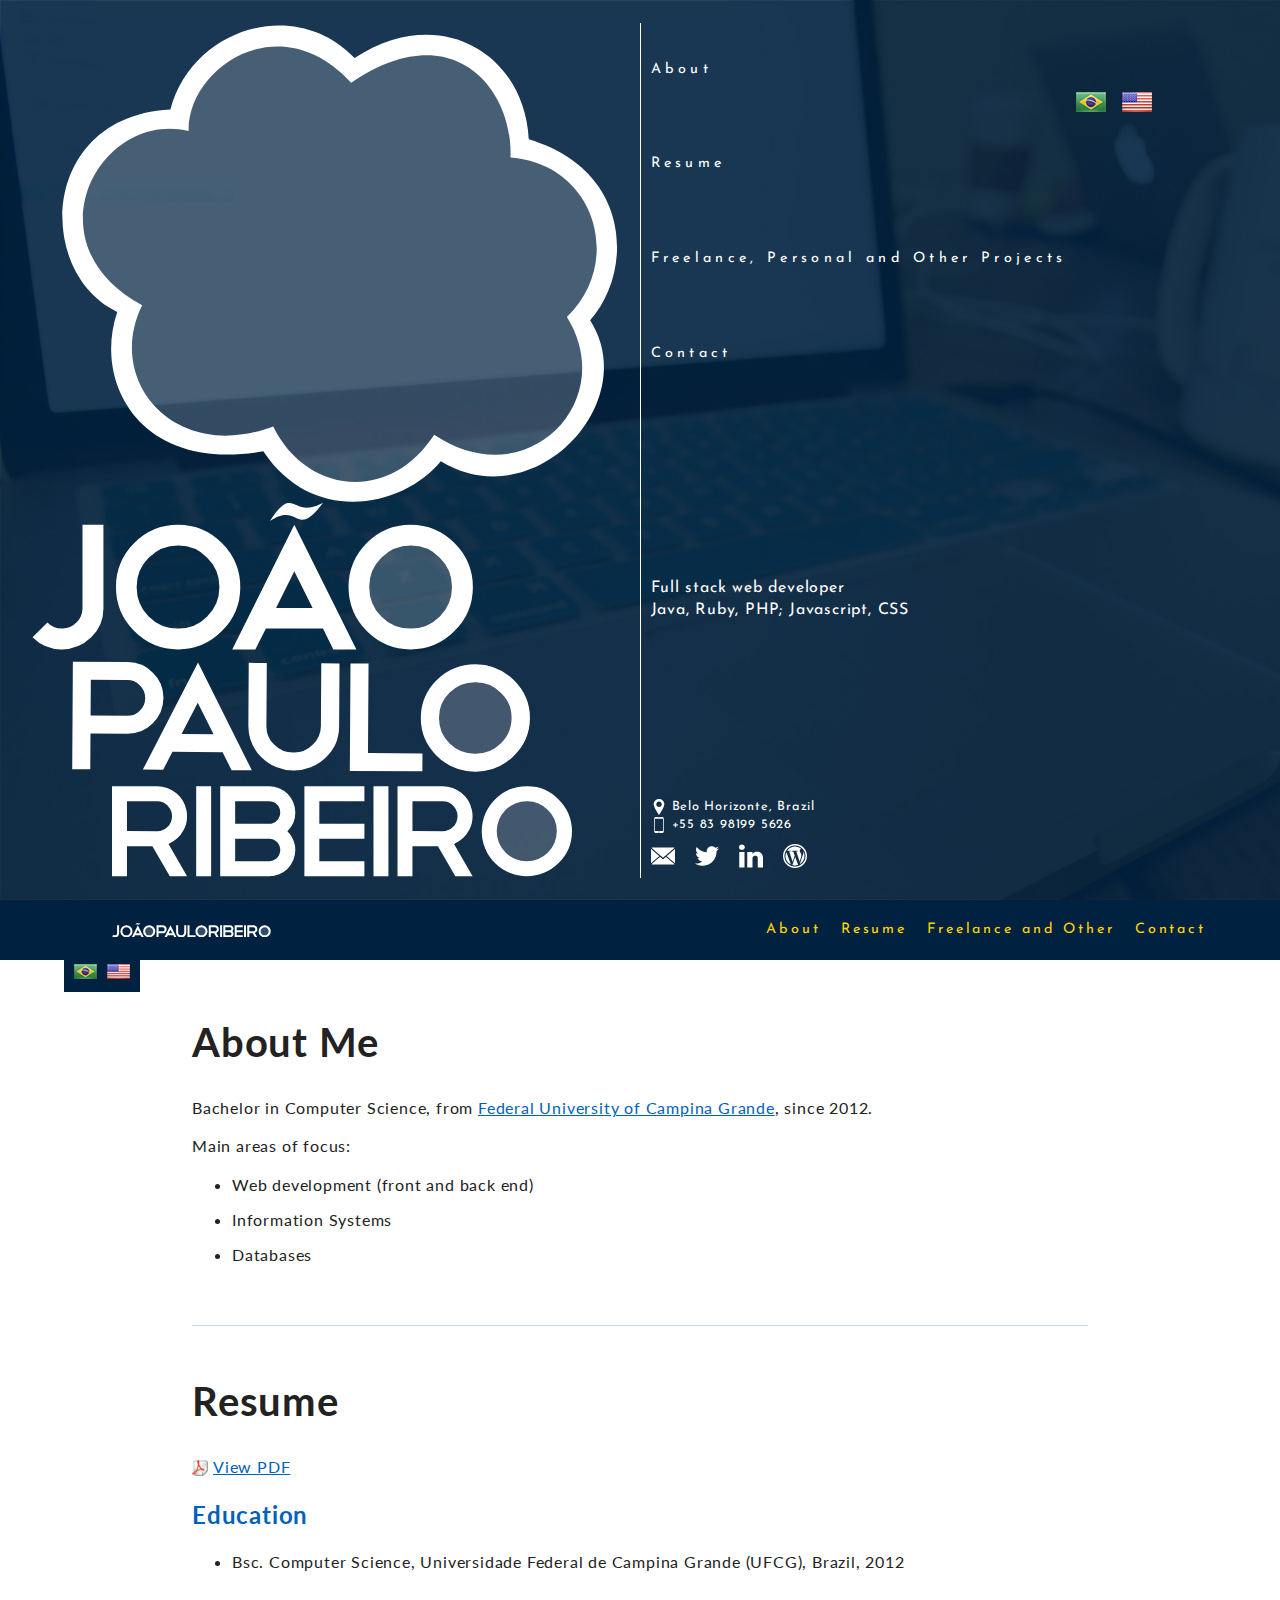
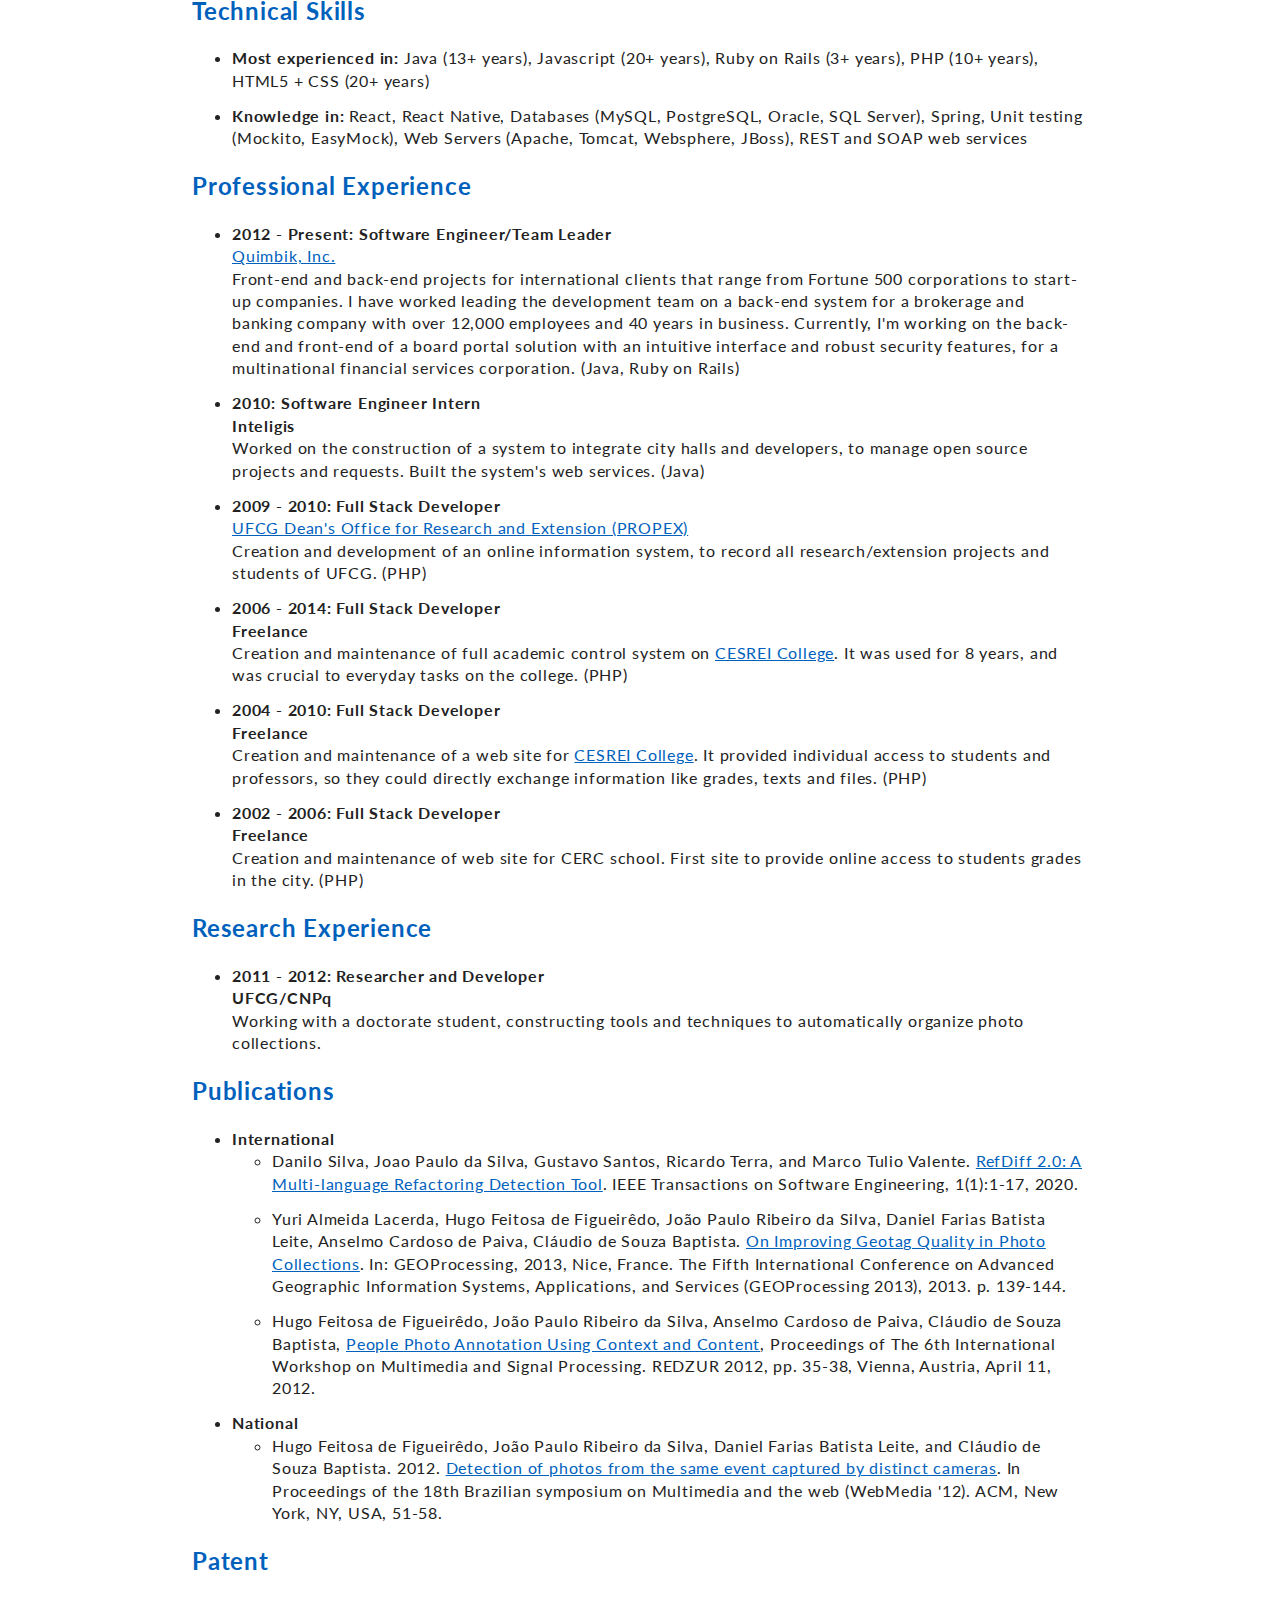
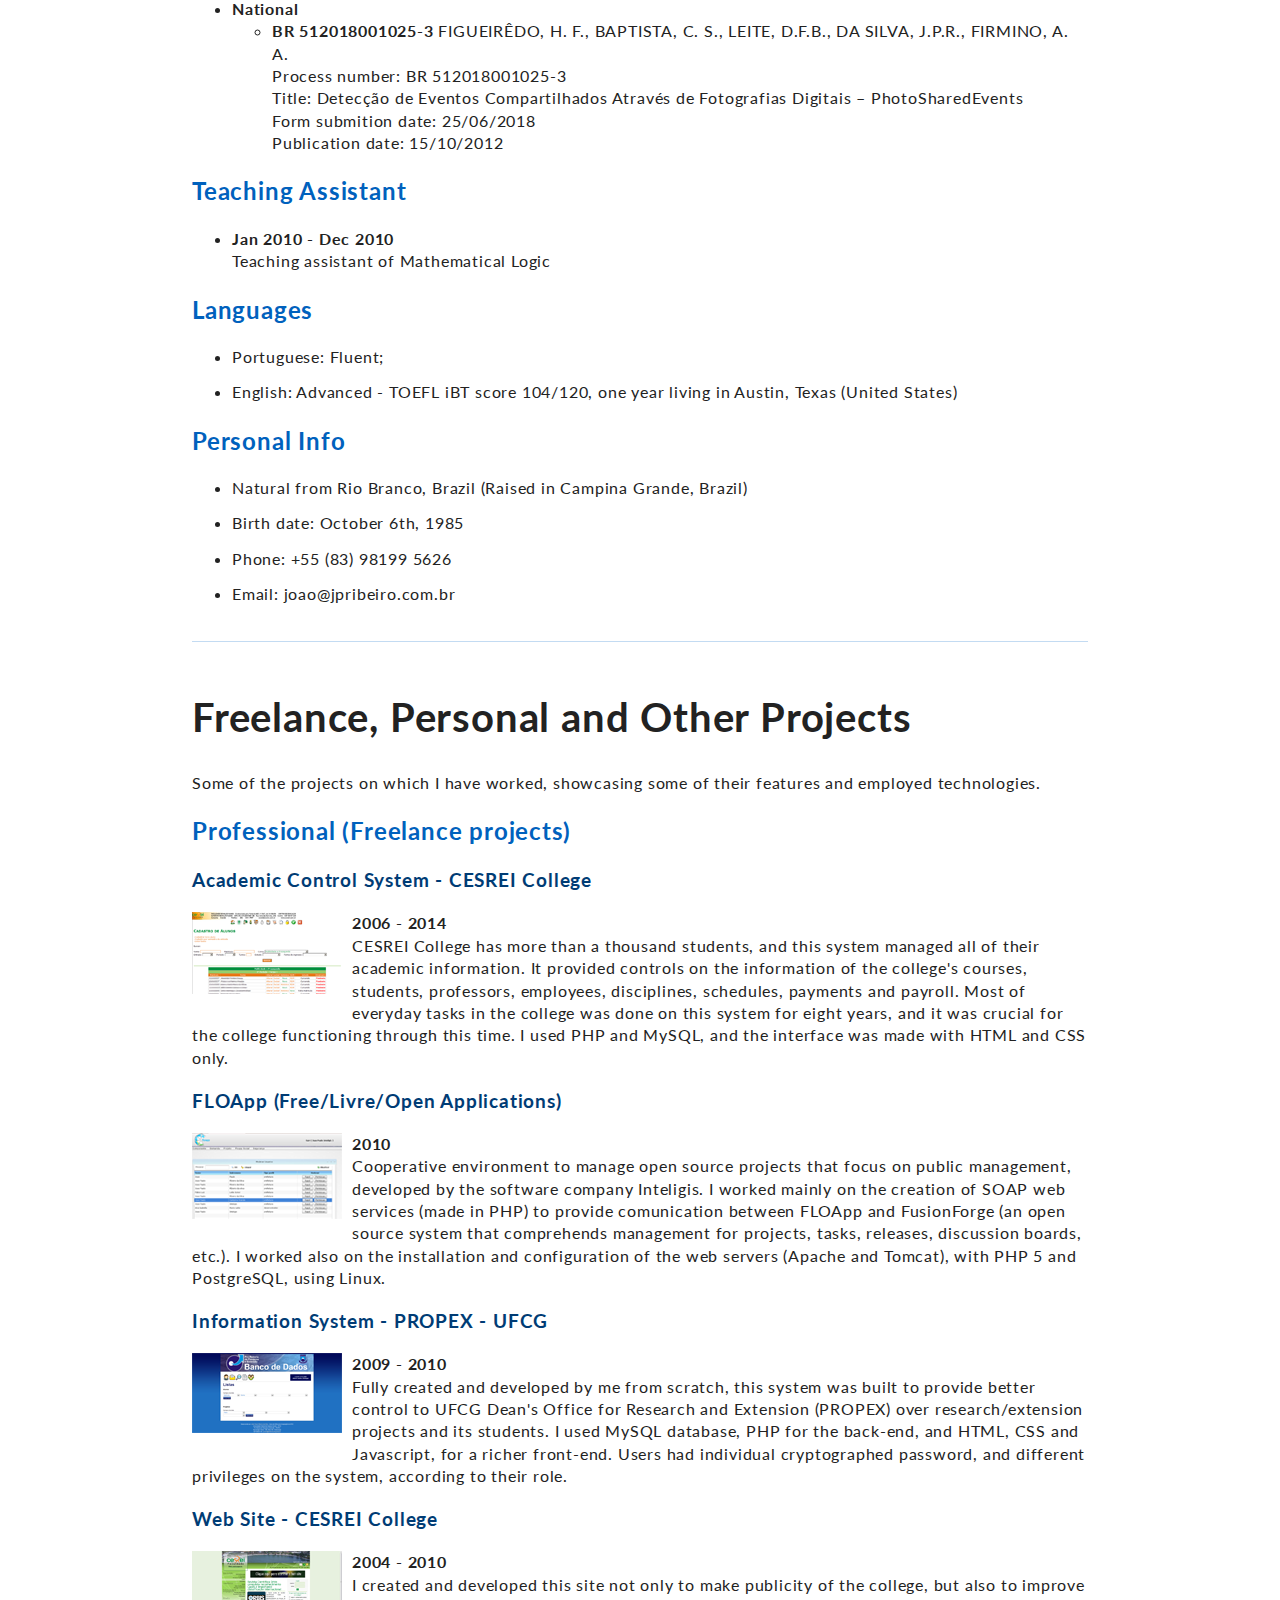
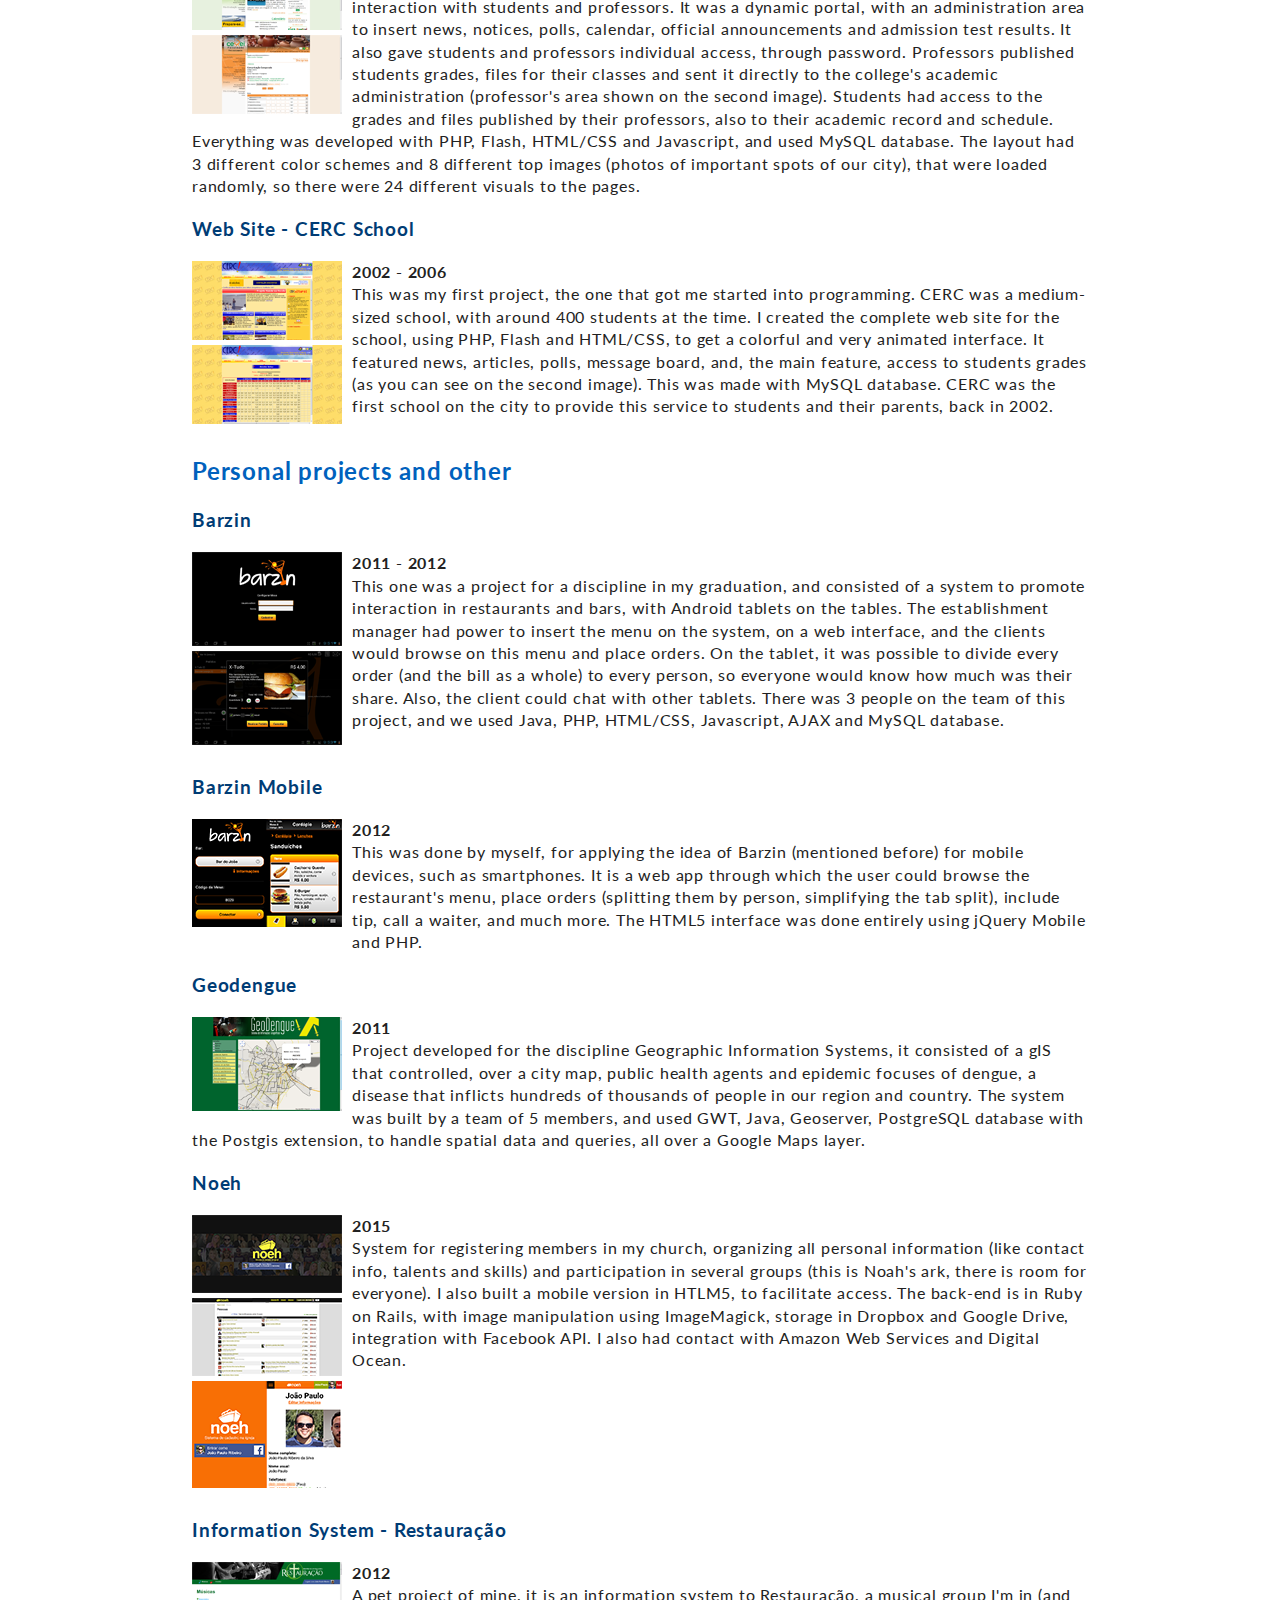
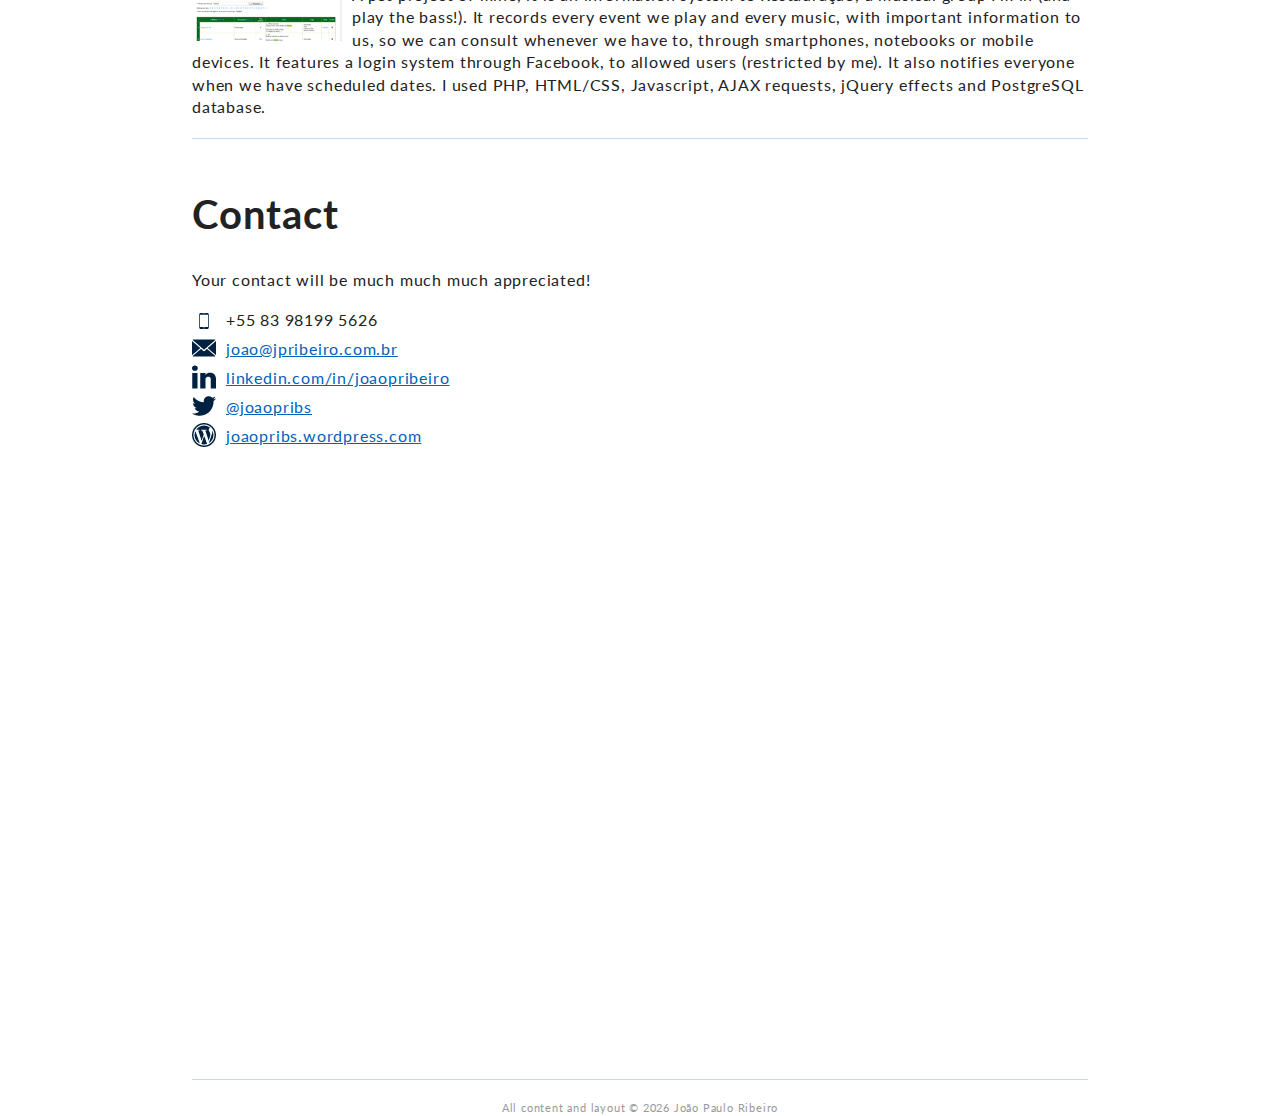
==== commit 2ca8b6b6: "Adicionando telefone na parte de Contato" ====
--- a/index.html
+++ b/index.html
@@ -529,6 +529,10 @@
     <h1>Contact</h1>
     Your contact will be much much much appreciated!
     <p/>
+
+    <span class="links-secao-contato">
+        <img src="img/phone_a.png"/>+55 83 98199 5626
+    </span><br/>
     <a href="mailto:joao@jpribeiro.com.br" target="_blank" class="links-secao-contato">
         <img src="img/email_a.png"/>joao@jpribeiro.com.br
     </a><br/>
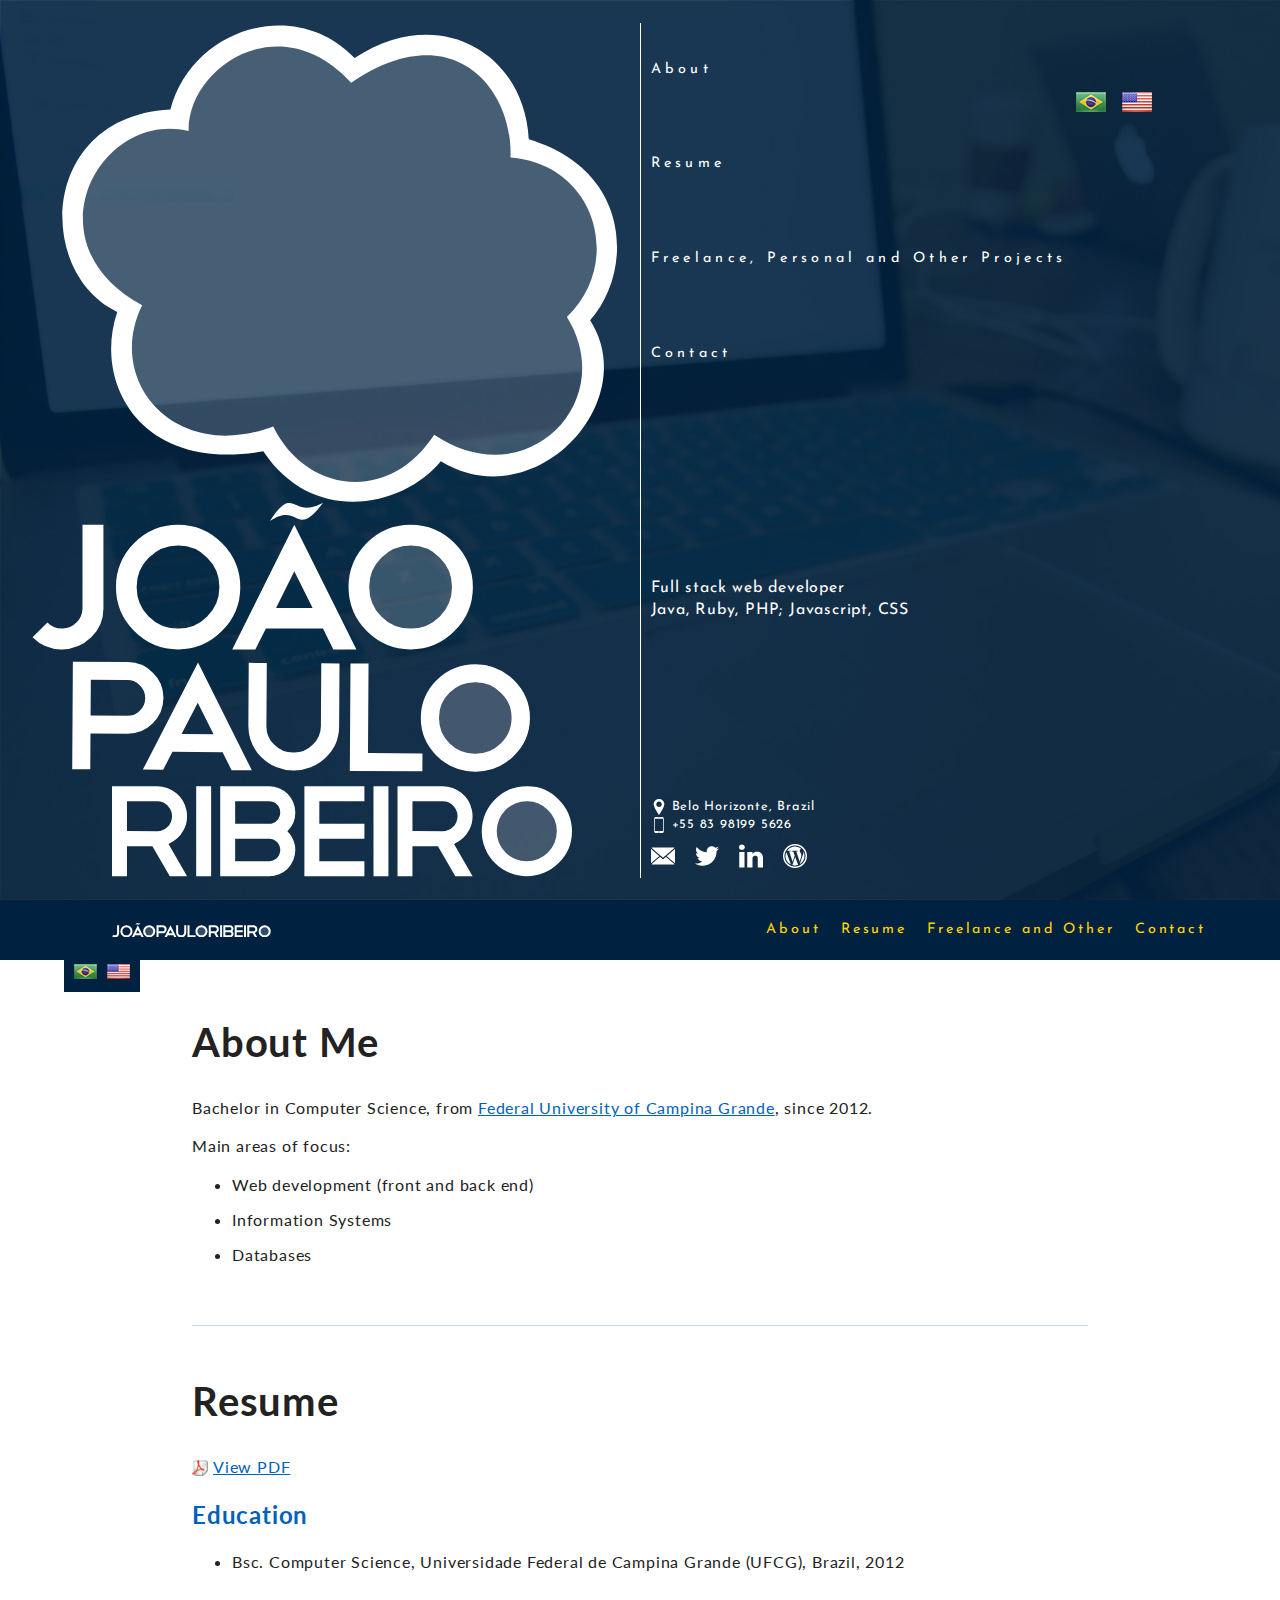
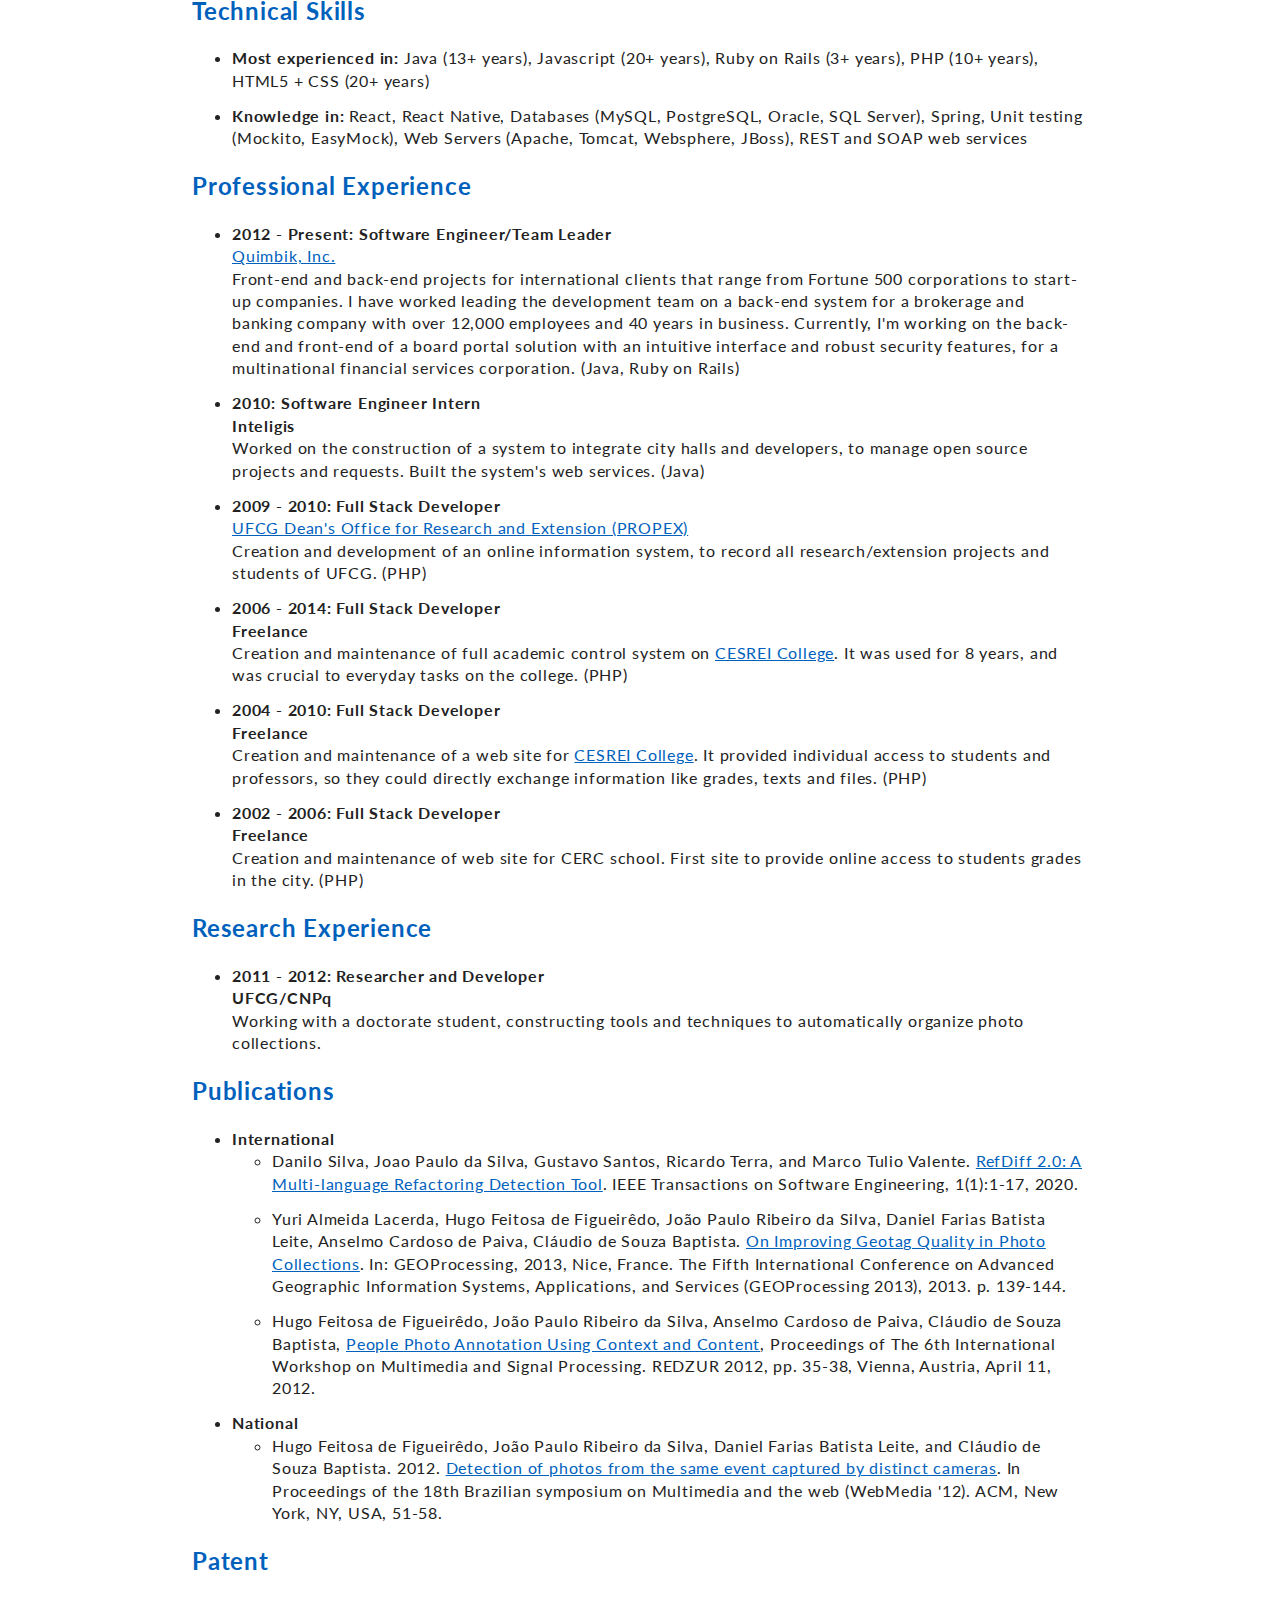
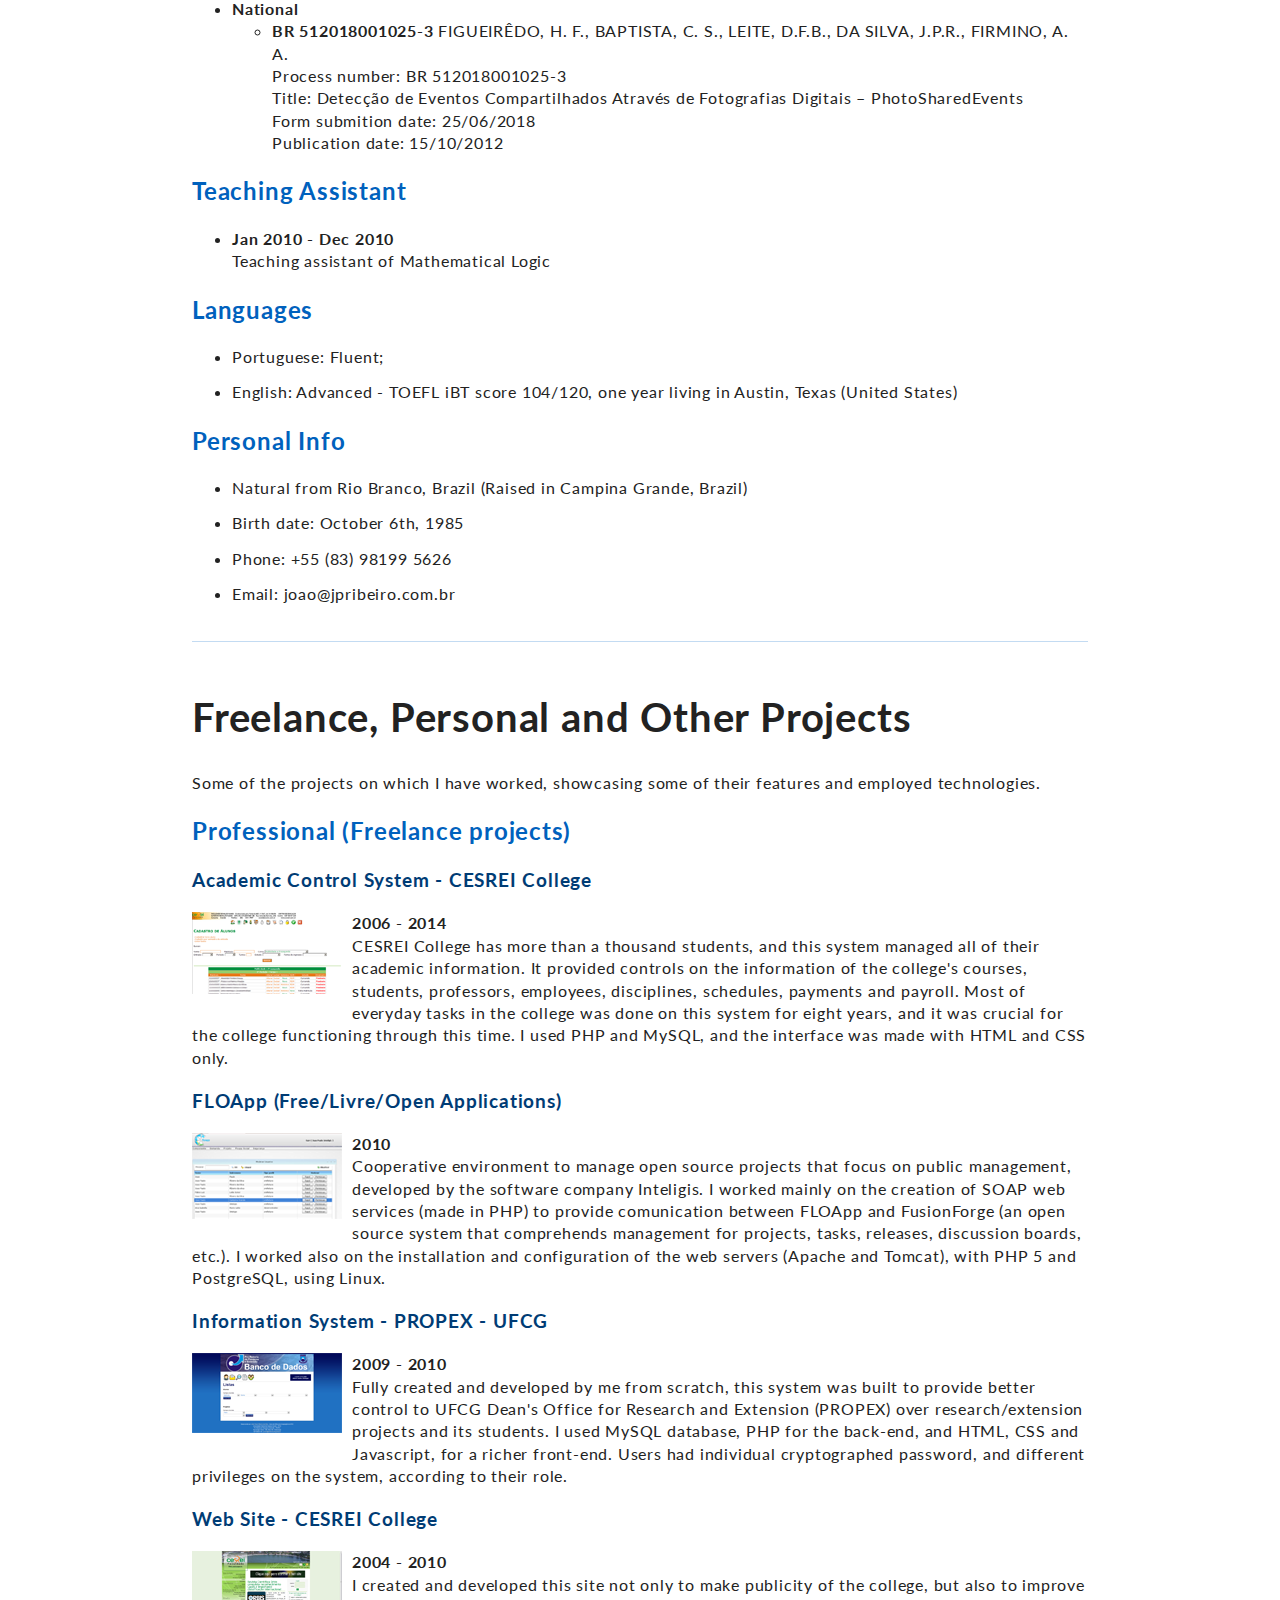
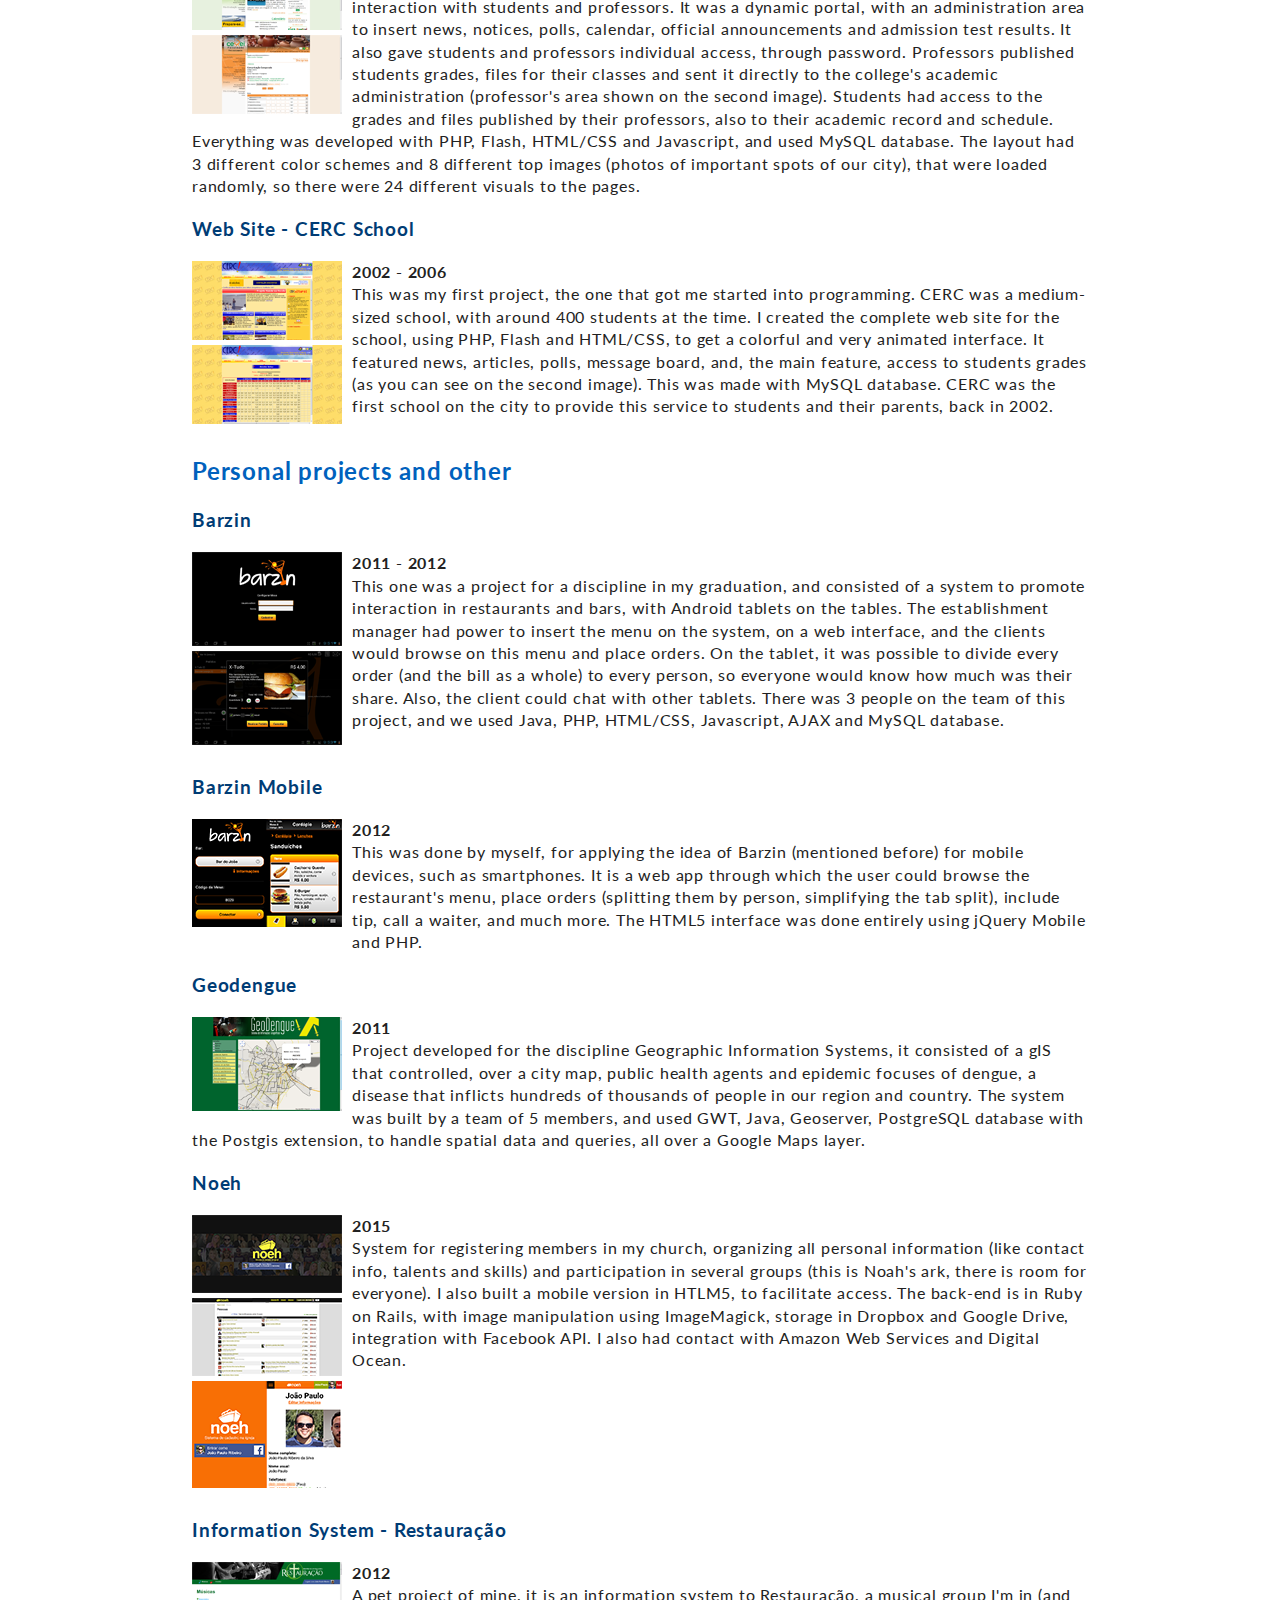
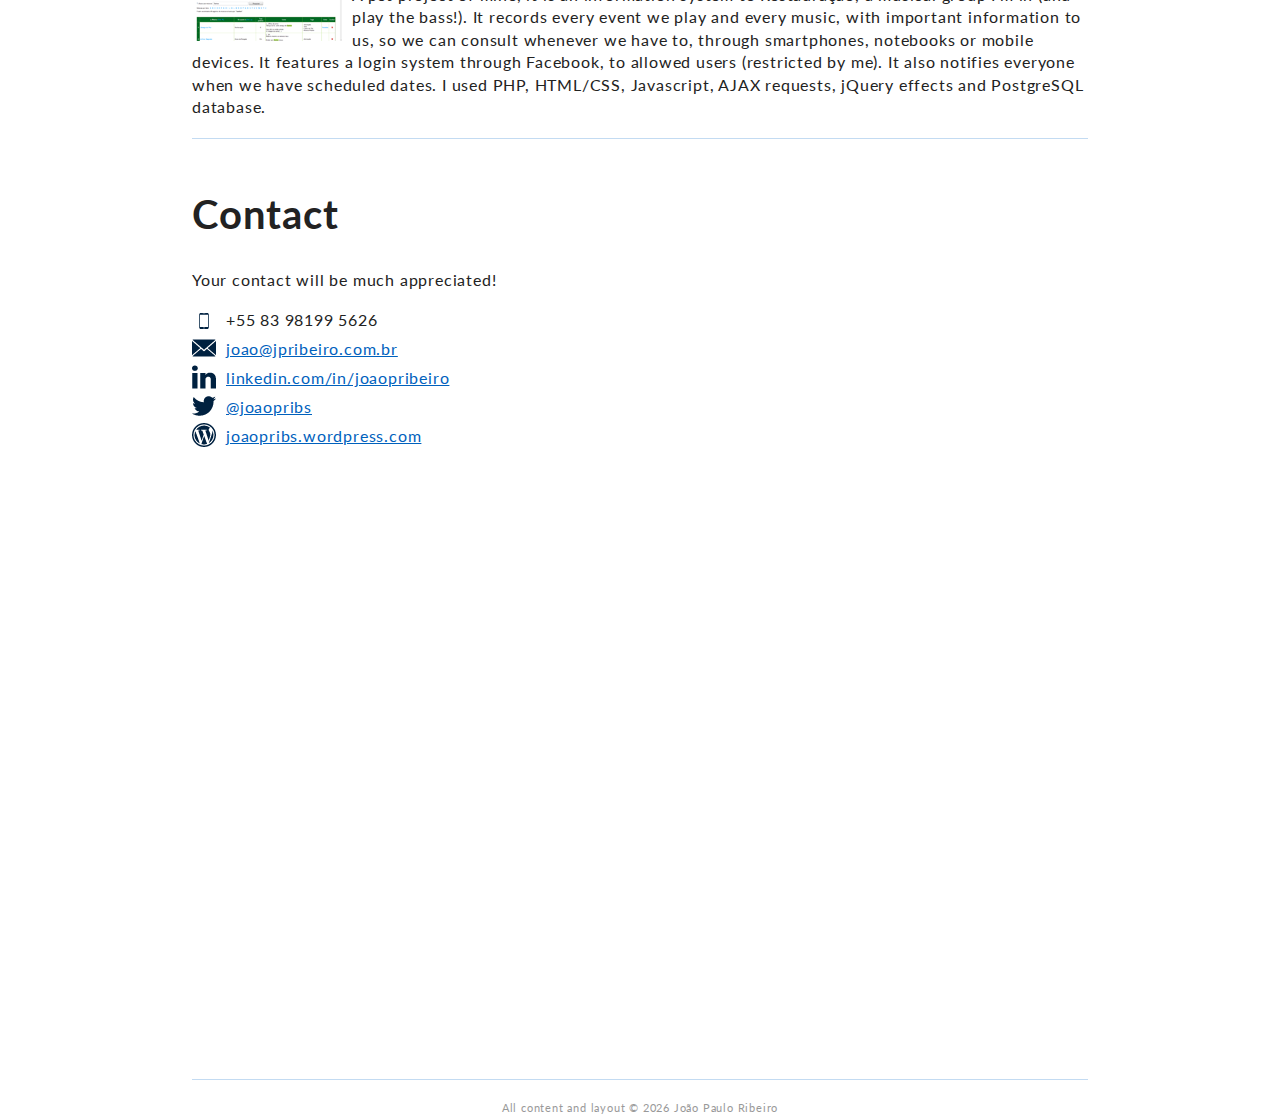
==== commit fd26b151: "Tirando much much much" ====
--- a/index.html
+++ b/index.html
@@ -527,7 +527,7 @@
 
 <div class="secao" id="contact">
     <h1>Contact</h1>
-    Your contact will be much much much appreciated!
+    Your contact will be much appreciated!
     <p/>
 
     <span class="links-secao-contato">
